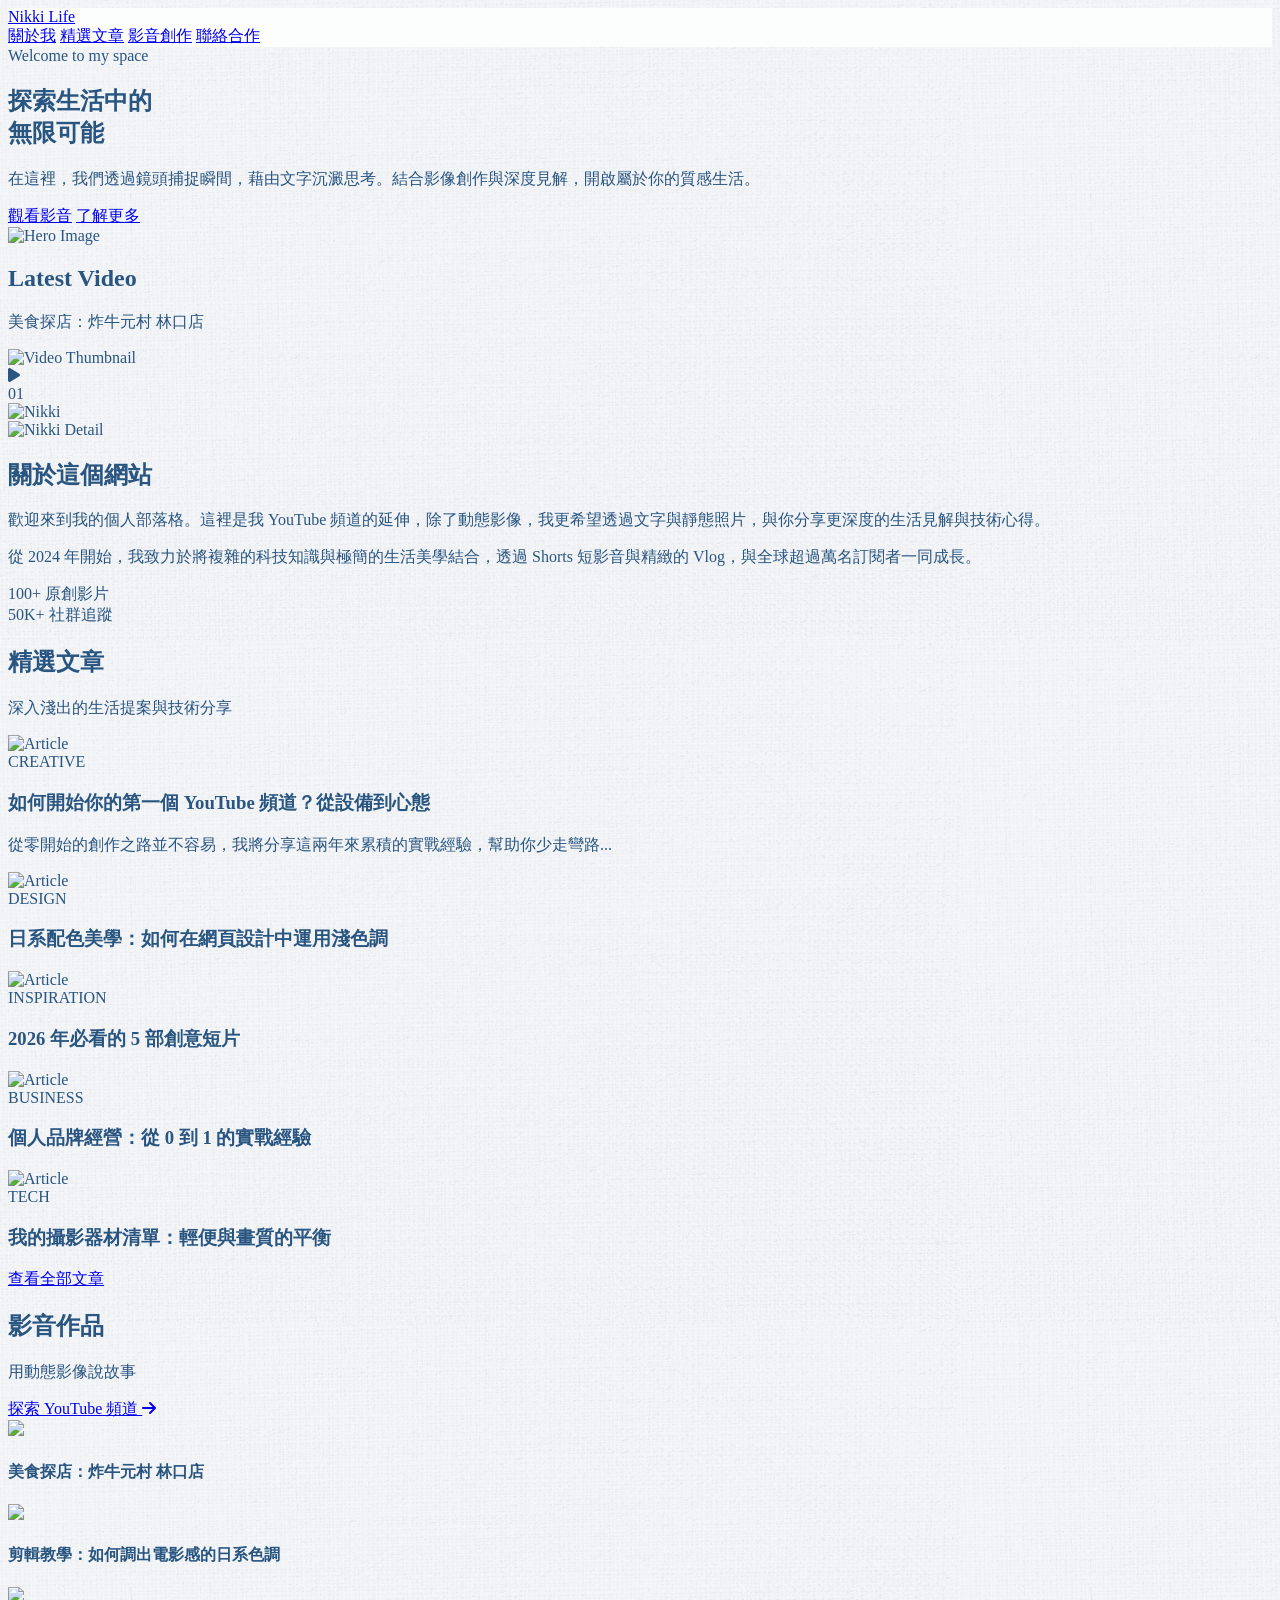
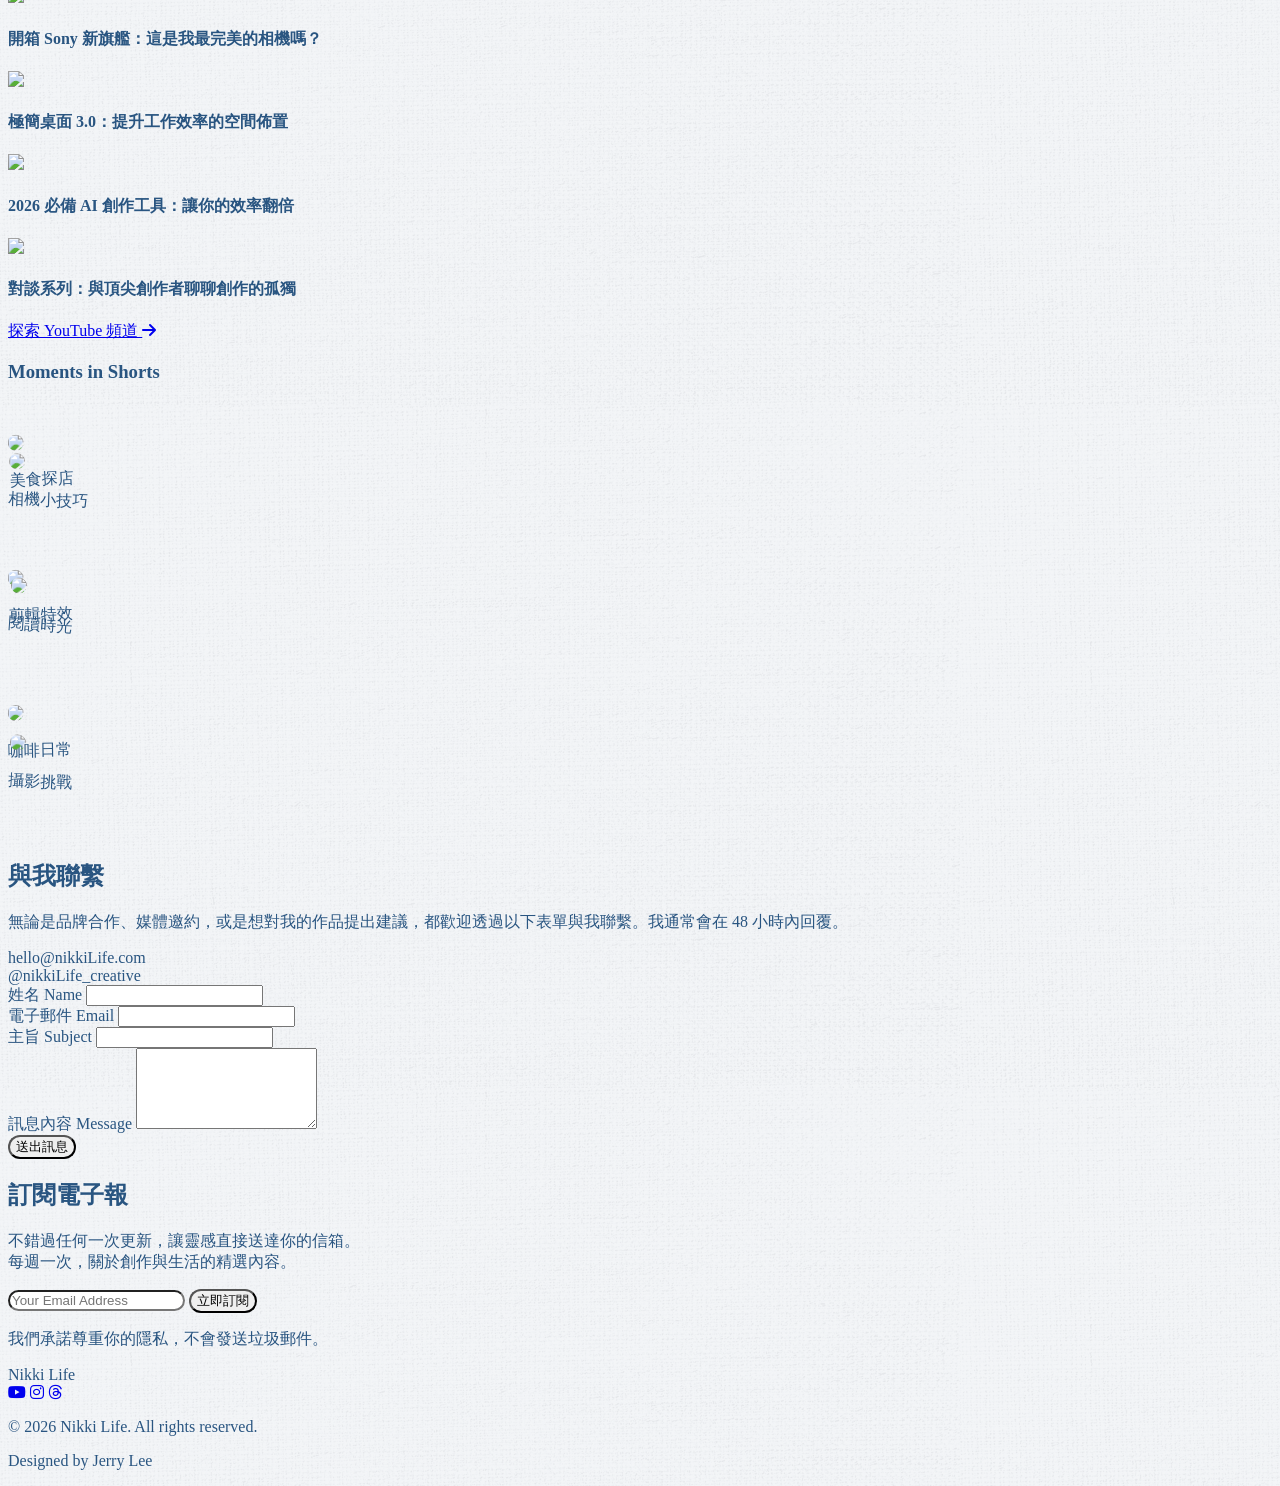
==== index.html @ 1e1356e4 "改顏色" ====
<!DOCTYPE html>
<html lang="zh-Hant" class="scroll-smooth">
<head>
    <meta charset="UTF-8">
    <meta name="viewport" content="width=device-width, initial-scale=1.0">
    <title>Nikki Life | 探索生活中的無限可能</title>
    <script src="https://cdn.tailwindcss.com"></script>
    <link rel="stylesheet" href="https://cdnjs.cloudflare.com/ajax/libs/font-awesome/6.5.1/css/all.min.css">
    <link href="https://fonts.googleapis.com/css2?family=Cormorant+Garamond:wght@400;600;700&family=Great+Vibes&family=Noto+Sans+TC:wght@300;400;500;700&family=Playfair+Display:wght@400;700&display=swap" rel="stylesheet">
    <script>
        tailwind.config = {
            darkMode: 'class',
            theme: {
                extend: {
                    colors: {
                        // 置換為 Blog_style2.html 的配色系統
                        'rose-pink': '#CED9E3',       // 原先的粉紅色替換為 jp-purple
                        'soft-pink': '#E3F2FD',       // 原先的淺粉色替換為 jp-blue
                        'pale-peach': '#F8FAFC',      // 替換為極淺的石板灰白
                        'lavender': '#ECF3FB',        // 替換為帶有一點紫調的極淺灰
                        'misty-blue': '#E3F2FD',      // 替換為 jp-blue
                        'rose-gold': '#7592AF',       // 原先的玫瑰金替換為 jp-accent (主強調色)
                        'deep-rose': '#295581',       // 替換為深一點的 jp-accent 作為按鈕色
                        'rice-white': '#FFFFFF',      // 替換為純白
                        'ultra-light-pink': '#F1F5F9',// 替換為淺石板灰
                        'deep-brown': '#001E3C',      // 原先的深棕色替換為深石板灰 (主要文字色)
                        'mid-brown': '#295581',       // 原先的中棕色替換為中石板灰 (次要文字色)
                    },
                    fontFamily: {
                        'serif': ['"Cormorant Garamond"', 'serif'],
                        'display': ['"Playfair Display"', 'serif'],
                        'sans': ['"Noto Sans TC"', 'sans-serif'],
                        'hand': ['"Great Vibes"', 'cursive'],
                    },
                    borderRadius: {
                        'blob': '60% 40% 70% 30% / 50% 60% 40% 50%',
                    },
                    animation: {
                        'morph': 'morphing 8s ease-in-out infinite',
                        'float': 'floating 6s ease-in-out infinite',
                        'float-slow': 'floating 10s ease-in-out infinite',
                        'float-delayed': 'floating 8s ease-in-out 2s infinite',
                    },
                    keyframes: {
                        morphing: {
                            '0%, 100%': { borderRadius: '60% 40% 70% 30% / 50% 60% 40% 50%' },
                            '50%': { borderRadius: '30% 60% 70% 40% / 50% 60% 30% 60%' },
                        },
                        floating: {
                            '0%, 100%': { transform: 'translateY(0px)' },
                            '50%': { transform: 'translateY(-20px)' },
                        }
                    }
                }
            }
        }
    </script>
    <style>
        body {
            /* background-color: #FFFFFF; */
            color: #295581;
            overflow-x: hidden;
            background-image: url(./public/img/bg.png);
            background-size: 100%;
            background-position: 0 0;
        }
        .reveal {
            opacity: 0;
            transform: translateY(30px);
            transition: all 0.8s ease-out;
        }
        .reveal.active {
            opacity: 1;
            transform: translateY(0);
        }
        .blob-shape {
            animation: morphing 8s ease-in-out infinite;
        }
        .arc-shadow {
            box-shadow: 0 10px 30px -10px rgba(126, 87, 194, 0.1);
            clip-path: ellipse(150% 100% at 50% 0%);
        }
        .section-arc-top {
            position: relative;
            overflow: hidden;
        }
        .section-arc-top::before {
            content: '';
            position: absolute;
            top: -50px;
            left: -10%;
            width: 120%;
            height: 100px;
            background: inherit;
            border-radius: 50%;
            z-index: 1;
        }
        .glass-nav {
            backdrop-filter: blur(10px);
            background-color: rgba(255, 255, 255, 0.8);
        }
        .pill-btn {
            border-radius: 50px;
            transition: all 0.3s cubic-bezier(0.4, 0, 0.2, 1);
        }
        .pill-btn:hover {
            transform: scale(1.05);
            box-shadow: 0 10px 20px -5px rgba(41, 85, 129, 0.3);
        }
        .article-card {
            border-radius: 30px;
            transition: all 0.4s ease;
        }
        .article-card:hover {
            transform: translateY(-10px);
            box-shadow: 0 20px 40px -15px rgba(126, 87, 194, 0.15);
        }
        .shorts-container img {
            border-radius: 20px;
            transition: transform 0.3s ease;
        }
        .shorts-container div:hover img {
            transform: scale(1.05) rotate(0deg) !important;
        }
        .custom-scrollbar::-webkit-scrollbar {
            width: 6px;
        }
        .custom-scrollbar::-webkit-scrollbar-track {
            background: #FFFFFF;
        }
        .custom-scrollbar::-webkit-scrollbar-thumb {
            background: #E3F2FD;
            border-radius: 10px;
        }
    </style>
</head>
<body class="custom-scrollbar">

    <nav class="fixed top-0 w-full z-50 glass-nav border-b border-rose-pink/30">
        <div class="max-w-7xl mx-auto px-6 py-4 flex justify-between items-center">
            <a href="#" class="font-hand text-3xl text-rose-gold font-bold">Nikki Life</a>
            
            <div class="hidden md:flex space-x-2">
                <a href="#about" class="pill-btn px-6 py-2 text-deep-brown hover:bg-rose-pink transition-colors">關於我</a>
                <a href="#articles" class="pill-btn px-6 py-2 text-deep-brown hover:bg-rose-pink transition-colors">精選文章</a>
                <a href="#works" class="pill-btn px-6 py-2 text-deep-brown hover:bg-rose-pink transition-colors">影音創作</a>
                <a href="#contact" class="pill-btn px-6 py-2 bg-deep-rose text-white hover:bg-rose-gold transition-colors">聯絡合作</a>
            </div>
        </div>
        <div class="absolute bottom-0 left-0 w-full h-4 arc-shadow pointer-events-none"></div>
    </nav>

    <section class="relative min-h-screen flex items-center pt-32 lg:pt-20 pb-40 overflow-hidden">
        <div class="absolute right-[-10%] top-[10%] w-[60%] h-[80%] bg-ultra-light-pink rounded-[50%] -z-10 blur-3xl opacity-60"></div>
        <div class="absolute left-[5%] top-[20%] w-32 h-32 bg-lavender rounded-full opacity-40 animate-float"></div>
        <div class="absolute right-[15%] bottom-[15%] w-48 h-48 bg-pale-peach rounded-full opacity-30 animate-float-delayed"></div>
        <div class="absolute left-[40%] top-[10%] w-16 h-16 bg-misty-blue rounded-full opacity-20 animate-float-slow"></div>

        <div class="max-w-7xl mx-auto px-6 grid lg:grid-cols-2 gap-12 items-center">
            <div class="reveal order-2 lg:order-1">
                <span class="font-hand text-3xl text-rose-gold block mb-4">Welcome to my space</span>
                <h1 class="font-serif text-5xl md:text-7xl text-deep-brown leading-tight mb-6">
                    探索生活中的<br><span class="text-deep-rose italic">無限可能</span>
                </h1>
                <p class="text-mid-brown text-lg leading-relaxed mb-10 max-w-lg">
                    在這裡，我們透過鏡頭捕捉瞬間，藉由文字沉澱思考。結合影像創作與深度見解，開啟屬於你的質感生活。
                </p>
                <div class="flex flex-wrap gap-4">
                    <a href="#works" class="pill-btn bg-deep-rose text-white px-10 py-4 font-medium">觀看影音</a>
                    <a href="#about" class="pill-btn border-2 border-deep-rose text-deep-rose px-10 py-4 font-medium hover:bg-deep-rose hover:text-white">了解更多</a>
                </div>
            </div>
            
            <div class="relative reveal order-1 lg:order:2" style="transition-delay: 200ms; z-index: 10;">
                <div class="w-full aspect-square bg-soft-pink blob-shape overflow-hidden">
                    <img src="https://images.unsplash.com/photo-1490481651871-ab68de25d43d?q=80&w=1600&h=1000&fit=crop" alt="Hero Image" class="w-full h-full object-cover">
                </div>
                <div class="absolute bottom-6 -left-6 w-24 h-24 bg-rose-gold/20 rounded-full blur-xl"></div>
            </div>
        </div>
        <div class="absolute bottom-0 left-0 w-full h-24 bg-rose-pink" style="border-radius: 50% 50% 0 0 / 100% 100% 0 0;"></div>
    </section>

    <section class="relative pt-0 lg:pt-24 pb-24 bg-rose-pink overflow-visible">
        
        <div class="max-w-5xl mx-auto px-6 text-center reveal">
            <h2 class="font-hand text-4xl text-rose-gold mb-2">Latest Video</h2>
            <p class="font-serif text-2xl text-deep-brown mb-10">美食探店：炸牛元村 林口店</p>
            
            <div class="relative group cursor-pointer">
                <div class="aspect-video rounded-[24px] overflow-hidden shadow-2xl">
                    <img src="https://i.ytimg.com/vi/-9DpDe6HN3A/maxresdefault.jpg" alt="Video Thumbnail" class="w-full h-full object-cover group-hover:scale-105 transition-transform duration-700">
                    <div class="absolute inset-0 bg-black/10 flex items-center justify-center">
                        <div class="w-20 h-20 bg-white/90 rounded-full flex items-center justify-center text-deep-rose text-2xl shadow-lg group-hover:scale-110 transition-transform">
                            <i class="fa-solid fa-play ml-1"></i>
                        </div>
                    </div>
                </div>
            </div>
        </div>

    </section>

    <section id="about" class="py-32 overflow-hidden">
        <div class="max-w-7xl mx-auto px-6">
            <div class="grid lg:grid-cols-2 gap-20 items-center">
                <div class="relative flex justify-center reveal">
                    <div class="absolute -top-40 left-0 sm:-left-10 font-serif text-[180px] text-rose-pink/40 font-bold -z-10 select-none">01</div>
                    <div class="relative w-full max-w-md">
                        <div class="w-full aspect-[4/5] bg-misty-blue blob-shape animate-morph overflow-hidden z-10 relative">
                            <img src="https://images.unsplash.com/photo-1517841905240-472988babdf9?w=600&h=800&fit=crop" alt="Nikki" class="w-full h-full object-cover">
                        </div>
                        <div class="absolute -bottom-12 -right-12 w-64 aspect-square bg-lavender blob-shape animate-morph overflow-hidden -z-10" style="animation-delay: -2s;">
                            <img src="https://images.unsplash.com/photo-1534528741775-53994a69daeb?w=400&h=400&fit=crop" alt="Nikki Detail" class="w-full h-full object-cover">
                        </div>
                    </div>
                </div>

                <div class="reveal" style="transition-delay: 200ms;">
                    <h2 class="font-serif text-4xl text-deep-brown mb-8 relative inline-block">
                        關於這個網站
                        <div class="absolute -bottom-2 left-0 w-1/2 h-1 bg-rose-gold/30 rounded-full"></div>
                    </h2>
                    <div class="space-y-6 text-mid-brown leading-relaxed text-lg">
                        <p>歡迎來到我的個人部落格。這裡是我 YouTube 頻道的延伸，除了動態影像，我更希望透過文字與靜態照片，與你分享更深度的生活見解與技術心得。</p>
                        <p>從 2024 年開始，我致力於將複雜的科技知識與極簡的生活美學結合，透過 Shorts 短影音與精緻的 Vlog，與全球超過萬名訂閱者一同成長。</p>
                    </div>

                    <div class="mt-12 flex gap-8">
                        <div class="p-8 border-2 border-rose-gold/20 rounded-[40px_10px_40px_10px] text-center bg-white/50">
                            <span class="block text-3xl font-serif text-deep-rose font-bold">100+</span>
                            <span class="text-sm text-mid-brown">原創影片</span>
                        </div>
                        <div class="p-8 border-2 border-rose-gold/20 rounded-[10px_40px_10px_40px] text-center bg-white/50">
                            <span class="block text-3xl font-serif text-deep-rose font-bold">50K+</span>
                            <span class="text-sm text-mid-brown">社群追蹤</span>
                        </div>
                    </div>
                </div>
            </div>
        </div>
    </section>

    <section id="articles" class="py-24 bg-ultra-light-pink">
        <div class="max-w-7xl mx-auto px-6">
            <div class="text-center mb-12 lg:mb-20 reveal">
                <h2 class="font-serif text-4xl text-deep-brown mb-4">精選文章</h2>
                <p class="text-mid-brown">深入淺出的生活提案與技術分享</p>
            </div>

            <div class="grid grid-cols-1 md:grid-cols-2 lg:grid-cols-3 gap-8">
                <div class="article-card p-6 reveal lg:col-span-2">
                    <div class="w-full h-64 bg-rose-pink blob-shape overflow-hidden mb-6">
                        <img src="https://images.unsplash.com/photo-1496449903678-68ddcb189a24?w=600&h=400&fit=crop" alt="Article" class="w-full h-full object-cover">
                    </div>
                    <span class="text-rose-gold font-bold text-sm tracking-widest">CREATIVE</span>
                    <h3 class="font-serif text-2xl text-deep-brown mt-2 mb-4">如何開始你的第一個 YouTube 頻道？從設備到心態</h3>
                    <p class="text-mid-brown line-clamp-2">從零開始的創作之路並不容易，我將分享這兩年來累積的實戰經驗，幫助你少走彎路...</p>
                </div>

                <div class="article-card p-6 reveal">
                    <div class="w-full h-48 bg-lavender blob-shape overflow-hidden mb-6">
                        <img src="https://images.unsplash.com/photo-1581291518857-4e27b48ff24e?w=600&h=400&fit=crop" alt="Article" class="w-full h-full object-cover">
                    </div>
                    <span class="text-rose-gold font-bold text-sm tracking-widest">DESIGN</span>
                    <h3 class="font-serif text-xl text-deep-brown mt-2 mb-4">日系配色美學：如何在網頁設計中運用淺色調</h3>
                </div>

                <div class="article-card p-6 reveal">
                    <div class="w-full h-48 bg-misty-blue blob-shape overflow-hidden mb-6">
                        <img src="https://images.unsplash.com/photo-1485846234645-a62644f84728?w=600&h=400&fit=crop" alt="Article" class="w-full h-full object-cover">
                    </div>
                    <span class="text-rose-gold font-bold text-sm tracking-widest">INSPIRATION</span>
                    <h3 class="font-serif text-xl text-deep-brown mt-2 mb-4">2026 年必看的 5 部創意短片</h3>
                </div>

                <div class="article-card p-6 reveal">
                    <div class="w-full h-48 bg-pale-peach blob-shape overflow-hidden mb-6">
                        <img src="https://images.unsplash.com/photo-1552664730-d307ca884978?w=600&h=400&fit=crop" alt="Article" class="w-full h-full object-cover">
                    </div>
                    <span class="text-rose-gold font-bold text-sm tracking-widest">BUSINESS</span>
                    <h3 class="font-serif text-xl text-deep-brown mt-2 mb-4">個人品牌經營：從 0 到 1 的實戰經驗</h3>
                </div>

                <div class="article-card p-6 reveal">
                    <div class="w-full h-48 bg-soft-pink blob-shape overflow-hidden mb-6">
                        <img src="https://images.unsplash.com/photo-1516035069371-29a1b244cc32?w=600&h=400&fit=crop" alt="Article" class="w-full h-full object-cover">
                    </div>
                    <span class="text-rose-gold font-bold text-sm tracking-widest">TECH</span>
                    <h3 class="font-serif text-xl text-deep-brown mt-2 mb-4">我的攝影器材清單：輕便與畫質的平衡</h3>
                </div>
            </div>

            <div class="mt-16 text-center reveal">
                <a href="#" class="pill-btn inline-block bg-deep-rose text-white px-12 py-4">查看全部文章</a>
            </div>
        </div>
    </section>

    <section id="works" class="py-32 bg-lavender section-arc-top">
        <div class="max-w-7xl mx-auto px-6 relative z-10">
            <div class="flex flex-col md:flex-row justify-between items-end mb-16 reveal items-center">
                <div>
                    <h2 class="font-serif text-4xl text-deep-brown mb-2">影音作品</h2>
                    <p class="text-mid-brown">用動態影像說故事</p>
                </div>
                <a href="#" class="text-deep-rose font-bold hover:underline mt-4 md:mt-0 hidden md:block">探索 YouTube 頻道 <i class="fa-solid fa-arrow-right ml-2"></i></a>
            </div>

            <div class="grid grid-cols-1 md:grid-cols-2 lg:grid-cols-3 gap-8 mb-8 lg:mb-24">
                <div class="reveal">
                    <div class="rounded-3xl overflow-hidden shadow-lg mb-4 aspect-video">
                        <img src="https://i.ytimg.com/vi/-9DpDe6HN3A/maxresdefault.jpg" class="w-full h-full object-cover hover:scale-110 transition-transform duration-500">
                    </div>
                    <h4 class="font-serif text-lg text-deep-brown px-2">美食探店：炸牛元村 林口店</h4>
                </div>
                <div class="reveal" style="transition-delay: 100ms;">
                    <div class="rounded-3xl overflow-hidden shadow-lg mb-4 aspect-video">
                        <img src="https://images.unsplash.com/photo-1587620962725-abab7fe55159?w=600&h=340&fit=crop" class="w-full h-full object-cover hover:scale-110 transition-transform duration-500">
                    </div>
                    <h4 class="font-serif text-lg text-deep-brown px-2">剪輯教學：如何調出電影感的日系色調</h4>
                </div>
                <div class="reveal" style="transition-delay: 200ms;">
                    <div class="rounded-3xl overflow-hidden shadow-lg mb-4 aspect-video">
                        <img src="https://images.unsplash.com/photo-1555939594-58d7cb561ad1?w=600&h=340&fit=crop" class="w-full h-full object-cover hover:scale-110 transition-transform duration-500">
                    </div>
                    <h4 class="font-serif text-lg text-deep-brown px-2">開箱 Sony 新旗艦：這是我最完美的相機嗎？</h4>
                </div>
                <div class="reveal">
                    <div class="rounded-3xl overflow-hidden shadow-lg mb-4 aspect-video">
                        <img src="https://images.unsplash.com/photo-1593640408182-31c70c8268f5?w=600&h=340&fit=crop" class="w-full h-full object-cover hover:scale-110 transition-transform duration-500">
                    </div>
                    <h4 class="font-serif text-lg text-deep-brown px-2">極簡桌面 3.0：提升工作效率的空間佈置</h4>
                </div>
                <div class="reveal" style="transition-delay: 100ms;">
                    <div class="rounded-3xl overflow-hidden shadow-lg mb-4 aspect-video">
                        <img src="https://images.unsplash.com/photo-1620712943543-bcc4688e7485?w=600&h=340&fit=crop" class="w-full h-full object-cover hover:scale-110 transition-transform duration-500">
                    </div>
                    <h4 class="font-serif text-lg text-deep-brown px-2">2026 必備 AI 創作工具：讓你的效率翻倍</h4>
                </div>
                <div class="reveal" style="transition-delay: 200ms;">
                    <div class="rounded-3xl overflow-hidden shadow-lg mb-4 aspect-video">
                        <img src="https://images.unsplash.com/photo-1515187029135-18ee286d815b?w=600&h=340&fit=crop" class="w-full h-full object-cover hover:scale-110 transition-transform duration-500">
                    </div>
                    <h4 class="font-serif text-lg text-deep-brown px-2">對談系列：與頂尖創作者聊聊創作的孤獨</h4>
                </div>
            </div>
                <a href="#" class="text-deep-rose font-bold hover:underline mt-4 md:mt-0 mb-16 md:mb-0 flex justify-center md:hidden">探索 YouTube 頻道 <i class="fa-solid fa-arrow-right ml-2"></i></a>

            <div class="text-center mb-12 reveal">
                <h3 class="font-hand text-3xl text-rose-gold">Moments in Shorts</h3>
            </div>
            <div class="flex flex-wrap justify-center gap-x-6 gap-y-12 md:gap-y-6 shorts-container">
                <div class="w-32 md:w-44 reveal" style="transform: rotate(-3deg);">
                    <img src="https://i.ytimg.com/vi/-9DpDe6HN3A/maxresdefault.jpg" class="w-full h-full object-cover aspect-[9/16] shadow-xl">
                    <p class="text-center mt-3 text-sm font-medium">美食探店</p>
                </div>
                <div class="w-32 md:w-44 reveal" style="transform: rotate(2deg); transition-delay: 100ms;">
                    <img src="https://images.unsplash.com/photo-1511690656952-34342bb7c2f2?w=400&h=711&fit=crop" class="w-full h-full object-cover aspect-[9/16] shadow-xl">
                    <p class="text-center mt-3 text-sm font-medium">相機小技巧</p>
                </div>
                <div class="w-32 md:w-44 reveal" style="transform: rotate(-2deg); transition-delay: 200ms;">
                    <img src="https://images.unsplash.com/photo-1574717024653-61fd2cf4d44d?w=400&h=711&fit=crop" class="w-full h-full object-cover aspect-[9/16] shadow-xl">
                    <p class="text-center mt-3 text-sm font-medium">剪輯特效</p>
                </div>
                <div class="w-32 md:w-44 reveal" style="transform: rotate(4deg); transition-delay: 300ms;">
                    <img src="https://images.unsplash.com/photo-1512820790803-83ca734da794?w=400&h=711&fit=crop" class="w-full h-full object-cover aspect-[9/16] shadow-xl">
                    <p class="text-center mt-3 text-sm font-medium">閱讀時光</p>
                </div>
                <div class="w-32 md:w-44 reveal" style="transform: rotate(-1deg); transition-delay: 400ms;">
                    <img src="https://images.unsplash.com/photo-1497935586351-b67a49e012bf?w=400&h=711&fit=crop" class="w-full h-full object-cover aspect-[9/16] shadow-xl">
                    <p class="text-center mt-3 text-sm font-medium">咖啡日常</p>
                </div>
                <div class="w-32 md:w-44 reveal" style="transform: rotate(3deg); transition-delay: 500ms;">
                    <img src="https://images.unsplash.com/photo-1504674900247-0877df9cc836?w=400&h=711&fit=crop" class="w-full h-full object-cover aspect-[9/16] shadow-xl">
                    <p class="text-center mt-3 text-sm font-medium">攝影挑戰</p>
                </div>
            </div>
        </div>
    </section>

    <section id="contact" class="py-32 relative">
        <div class="max-w-4xl mx-auto px-6">
            <div class="text-center mb-16 reveal">
                <h2 class="font-serif text-4xl text-deep-brown mb-6">與我聯繫</h2>
                <p class="text-mid-brown max-w-2xl mx-auto leading-relaxed">
                    無論是品牌合作、媒體邀約，或是想對我的作品提出建議，都歡迎透過以下表單與我聯繫。我通常會在 48 小時內回覆。
                </p>
                
                <div class="mt-8 flex flex-wrap justify-center gap-4">
                    <div class="pill-btn bg-rose-pink px-8 py-3 text-deep-rose font-medium border border-soft-pink">
                        hello@nikkiLife.com
                    </div>
                    <div class="pill-btn bg-lavender px-8 py-3 text-deep-rose font-medium border border-rose-pink">
                        @nikkiLife_creative
                    </div>
                </div>
            </div>

            <div class="reveal bg-white px-6 sm:px-10 py-8 sm:py-10 rounded-[40px] shadow-sm border border-rose-pink/50">
                <form class="space-y-6">
                    <div class="grid md:grid-cols-2 gap-6">
                        <div>
                            <label class="block text-sm font-bold text-mid-brown mb-2 ml-4">姓名 Name</label>
                            <input type="text" class="w-full px-6 py-4 rounded-full border border-rose-pink bg-ultra-light-pink focus:outline-none focus:ring-2 focus:ring-rose-gold/30 transition-all">
                        </div>
                        <div>
                            <label class="block text-sm font-bold text-mid-brown mb-2 ml-4">電子郵件 Email</label>
                            <input type="email" class="w-full px-6 py-4 rounded-full border border-rose-pink bg-ultra-light-pink focus:outline-none focus:ring-2 focus:ring-rose-gold/30 transition-all">
                        </div>
                    </div>
                    <div>
                        <label class="block text-sm font-bold text-mid-brown mb-2 ml-4">主旨 Subject</label>
                        <input type="text" class="w-full px-6 py-4 rounded-full border border-rose-pink bg-ultra-light-pink focus:outline-none focus:ring-2 focus:ring-rose-gold/30 transition-all">
                    </div>
                    <div>
                        <label class="block text-sm font-bold text-mid-brown mb-2 ml-4">訊息內容 Message</label>
                        <textarea rows="5" class="w-full px-6 py-4 rounded-[30px] border border-rose-pink bg-ultra-light-pink focus:outline-none focus:ring-2 focus:ring-rose-gold/30 transition-all"></textarea>
                    </div>
                    <div class="text-center">
                        <button type="submit" class="pill-btn bg-deep-rose text-white px-16 py-4 font-bold text-lg">送出訊息</button>
                    </div>
                </form>
            </div>
        </div>
    </section>

    <section class="py-24 bg-rose-pink relative overflow-hidden">
        <div class="absolute left-1/2 top-1/2 -translate-x-1/2 -translate-y-1/2 w-[800px] h-[400px] bg-white/30 rounded-[50%] blur-3xl -z-0"></div>
        
        <div class="max-w-4xl mx-auto px-6 text-center relative z-10 reveal">
            <h2 class="font-serif text-3xl text-deep-brown mb-4">訂閱電子報</h2>
            <p class="text-mid-brown mb-10 leading-relaxed">
                不錯過任何一次更新，讓靈感直接送達你的信箱。<br>每週一次，關於創作與生活的精選內容。
            </p>
            
            <div class="flex flex-col md:flex-row gap-4 max-w-lg mx-auto">
                <input type="email" placeholder="Your Email Address" class="flex-1 px-8 py-4 pill-btn bg-white border-none focus:ring-2 focus:ring-rose-gold/30 outline-none">
                <button class="pill-btn bg-deep-rose text-white px-10 py-4 font-bold whitespace-nowrap">立即訂閱</button>
            </div>
            <p class="mt-6 text-xs text-mid-brown/60">我們承諾尊重你的隱私，不會發送垃圾郵件。</p>
        </div>
    </section>

    <footer class="pt-24 pb-12 relative overflow-hidden">
        <div class="absolute right-[-5%] bottom-[-10%] w-64 h-64 bg-lavender/30 rounded-full blur-3xl"></div>
        <div class="absolute left-[-5%] top-[20%] w-48 h-48 bg-soft-pink/20 rounded-full blur-2xl"></div>

        <div class="max-w-7xl mx-auto px-6 text-center reveal">
            <div class="font-hand text-4xl text-rose-gold mb-8">Nikki Life</div>
            
            <div class="flex justify-center space-x-8 mb-12">
                <a href="#" class="w-12 h-12 rounded-full bg-white shadow-sm flex items-center justify-center text-rose-gold hover:bg-rose-gold hover:text-white transition-all"><i class="fa-brands fa-youtube text-xl"></i></a>
                <a href="#" class="w-12 h-12 rounded-full bg-white shadow-sm flex items-center justify-center text-rose-gold hover:bg-rose-gold hover:text-white transition-all"><i class="fa-brands fa-instagram text-xl"></i></a>
                <a href="#" class="w-12 h-12 rounded-full bg-white shadow-sm flex items-center justify-center text-rose-gold hover:bg-rose-gold hover:text-white transition-all"><i class="fa-brands fa-threads text-xl"></i></a>
            </div>

            <div class="border-t border-rose-pink pt-8">
                <p class="text-mid-brown text-sm">© 2026 Nikki Life. All rights reserved.</p>
                <p class="text-mid-brown/50 text-xs mt-2 uppercase tracking-widest">Designed by Jerry Lee</p>
            </div>
        </div>
    </footer>

    <script>
        // Scroll Reveal Animation
        const observerOptions = {
            threshold: 0.1
        };

        const observer = new IntersectionObserver((entries) => {
            entries.forEach(entry => {
                if (entry.isIntersecting) {
                    entry.target.classList.add('active');
                }
            });
        }, observerOptions);

        document.querySelectorAll('.reveal').forEach(el => observer.observe(el));

        // Smooth Scroll for Nav Links
        document.querySelectorAll('a[href^="#"]').forEach(anchor => {
            anchor.addEventListener('click', function (e) {
                e.preventDefault();
                document.querySelector(this.getAttribute('href')).scrollIntoView({
                    behavior: 'smooth'
                });
            });
        });
    </script>
</body>
</html>
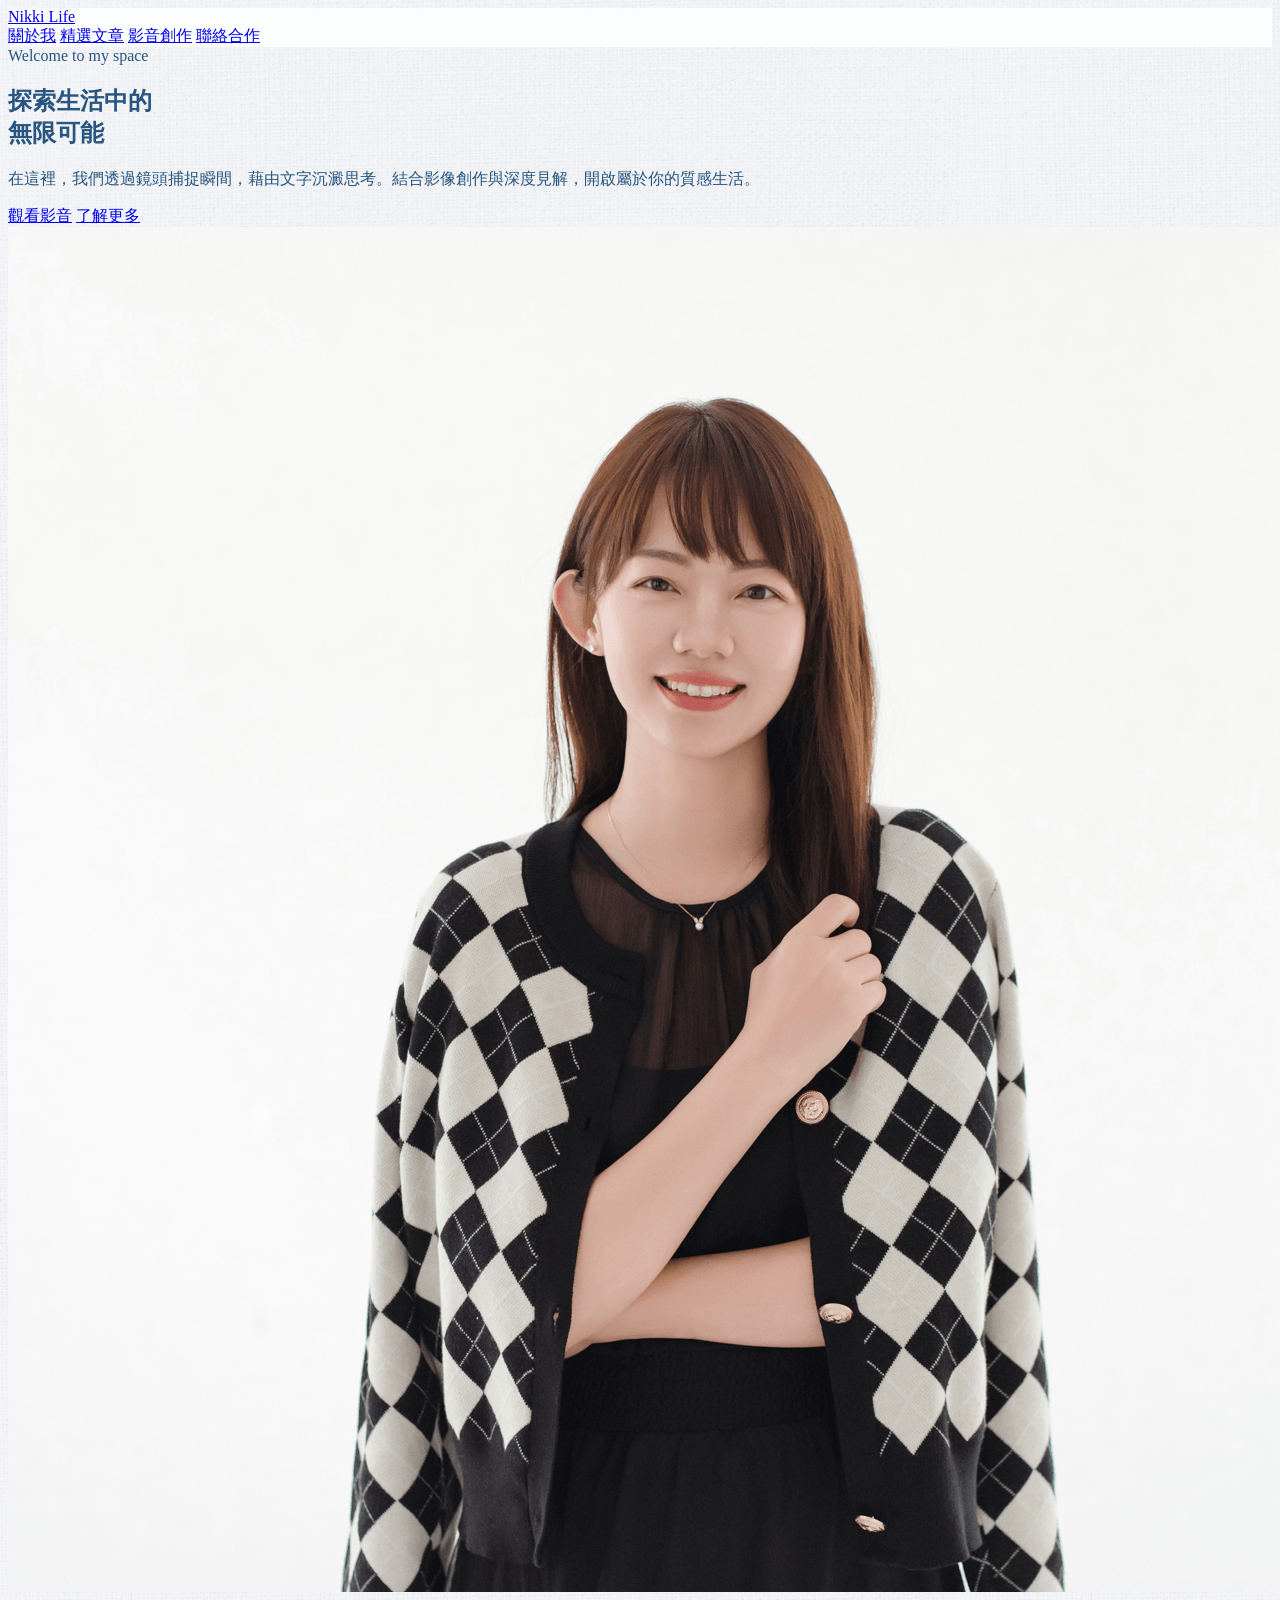
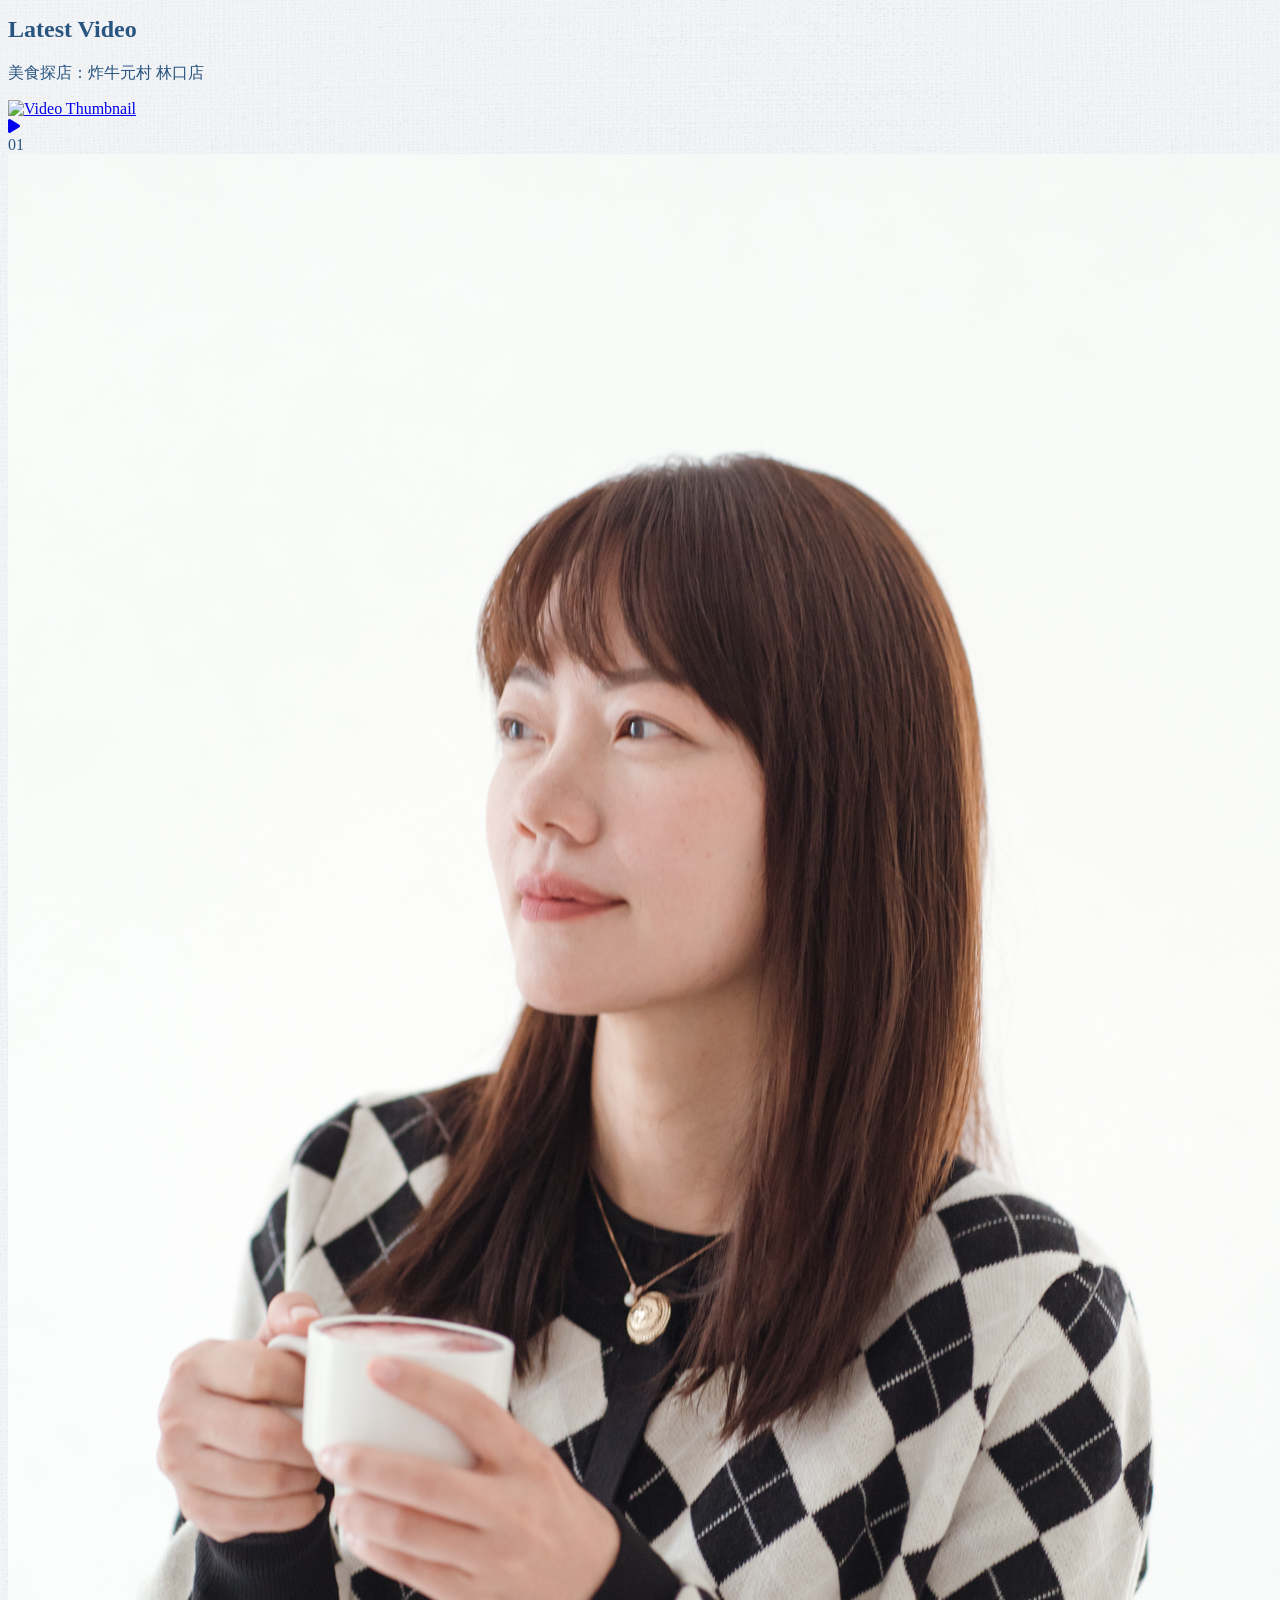
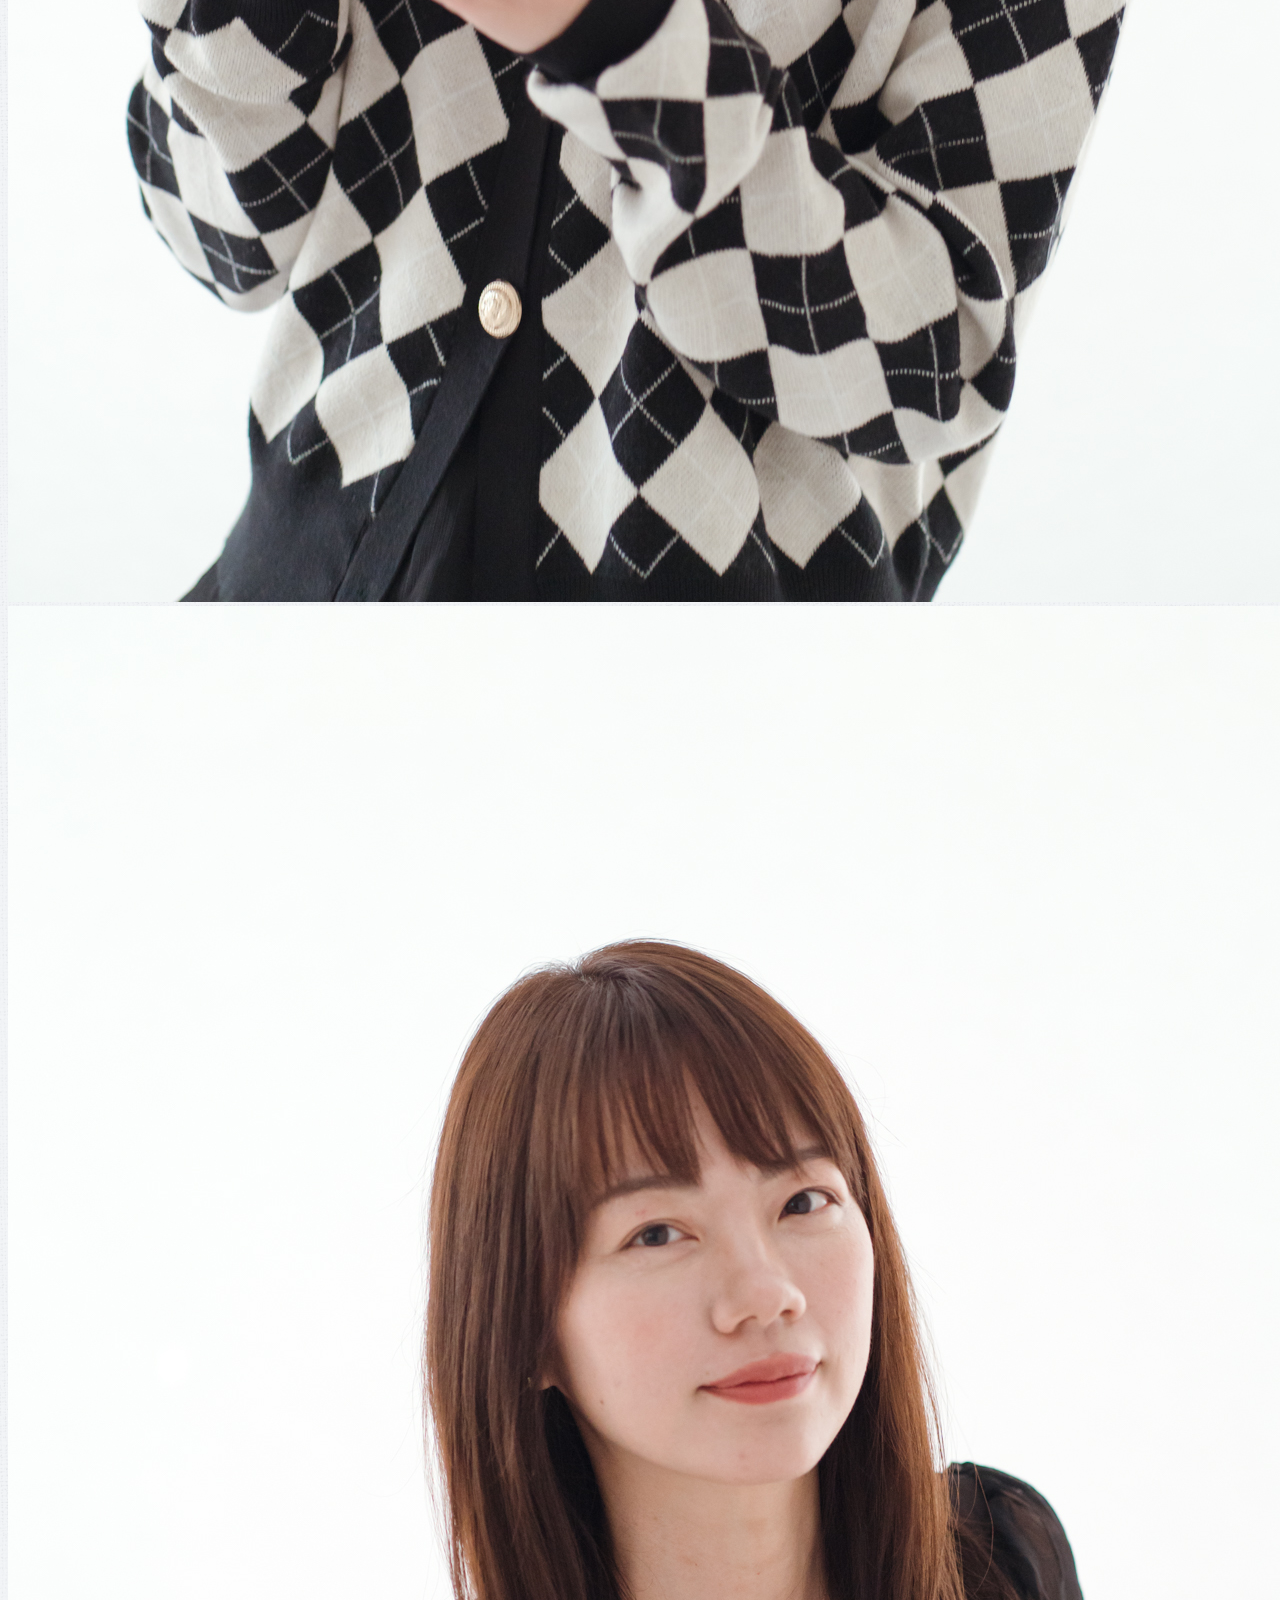
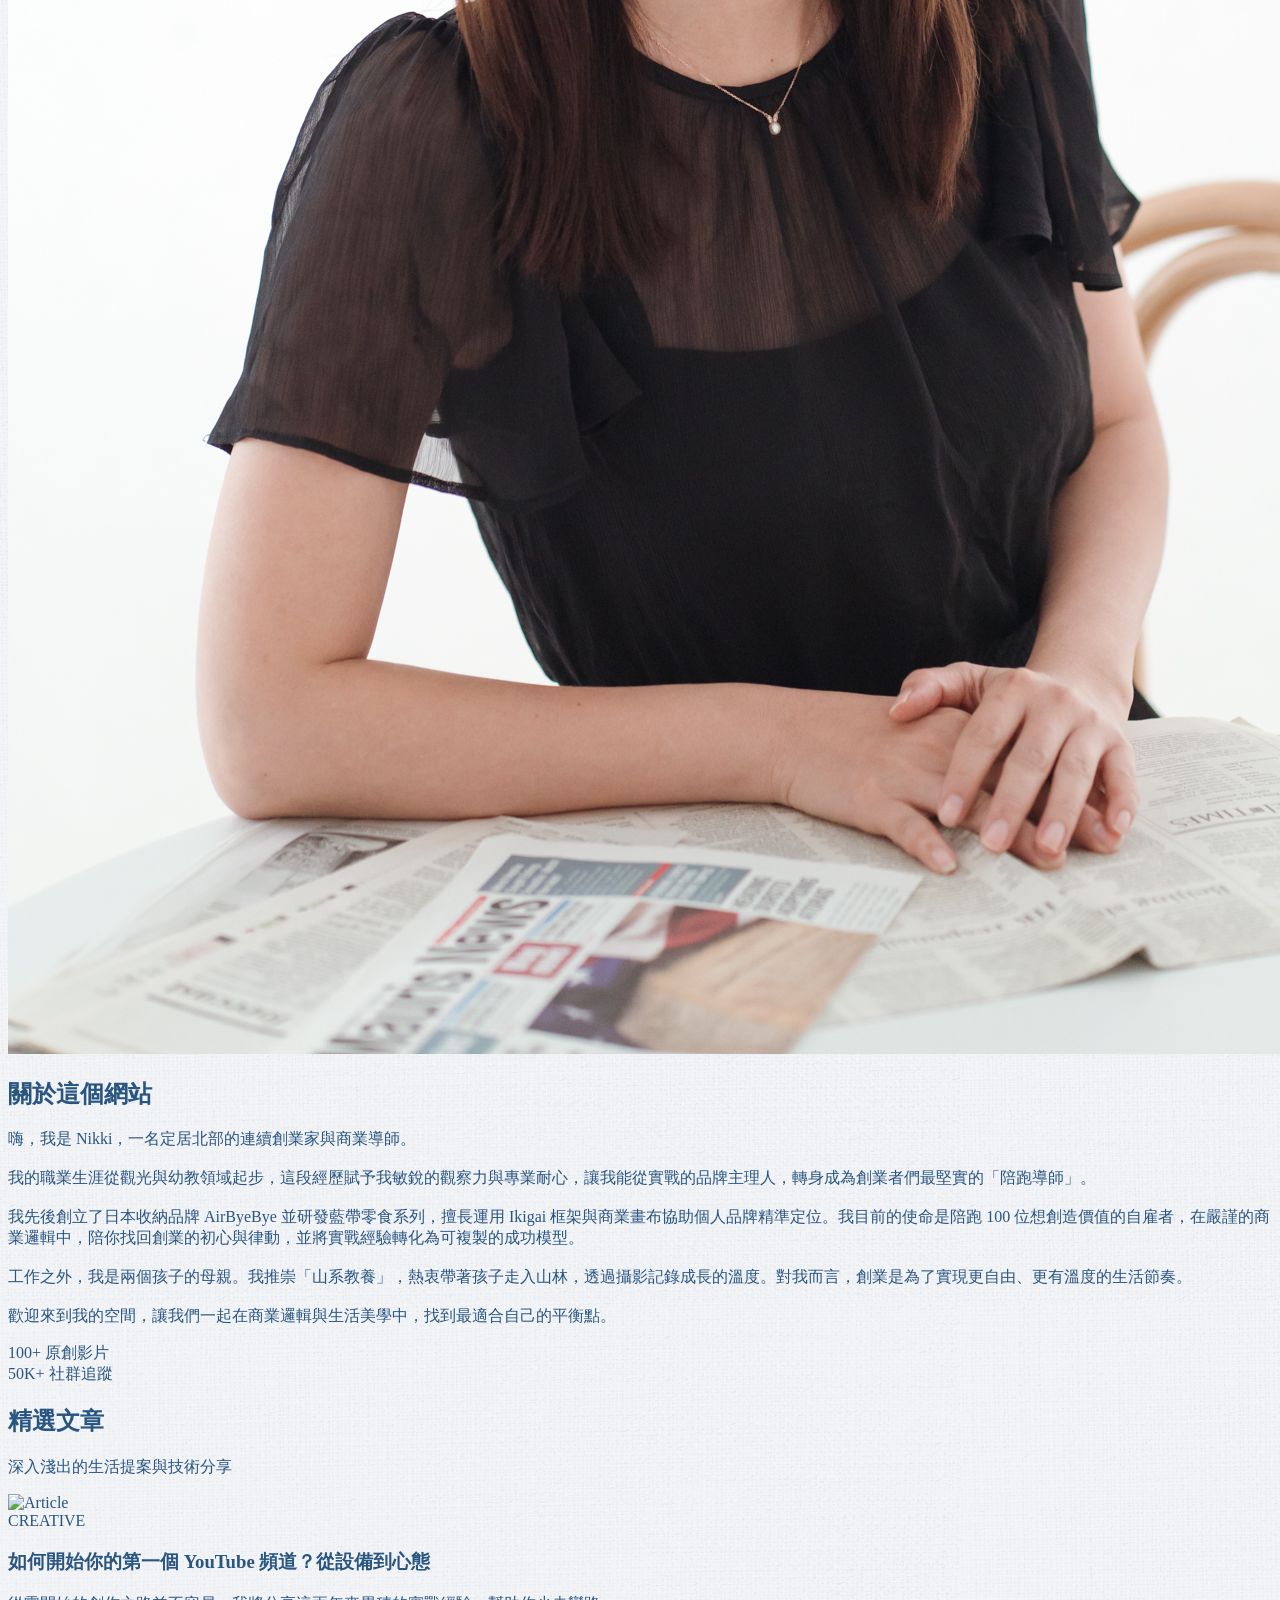
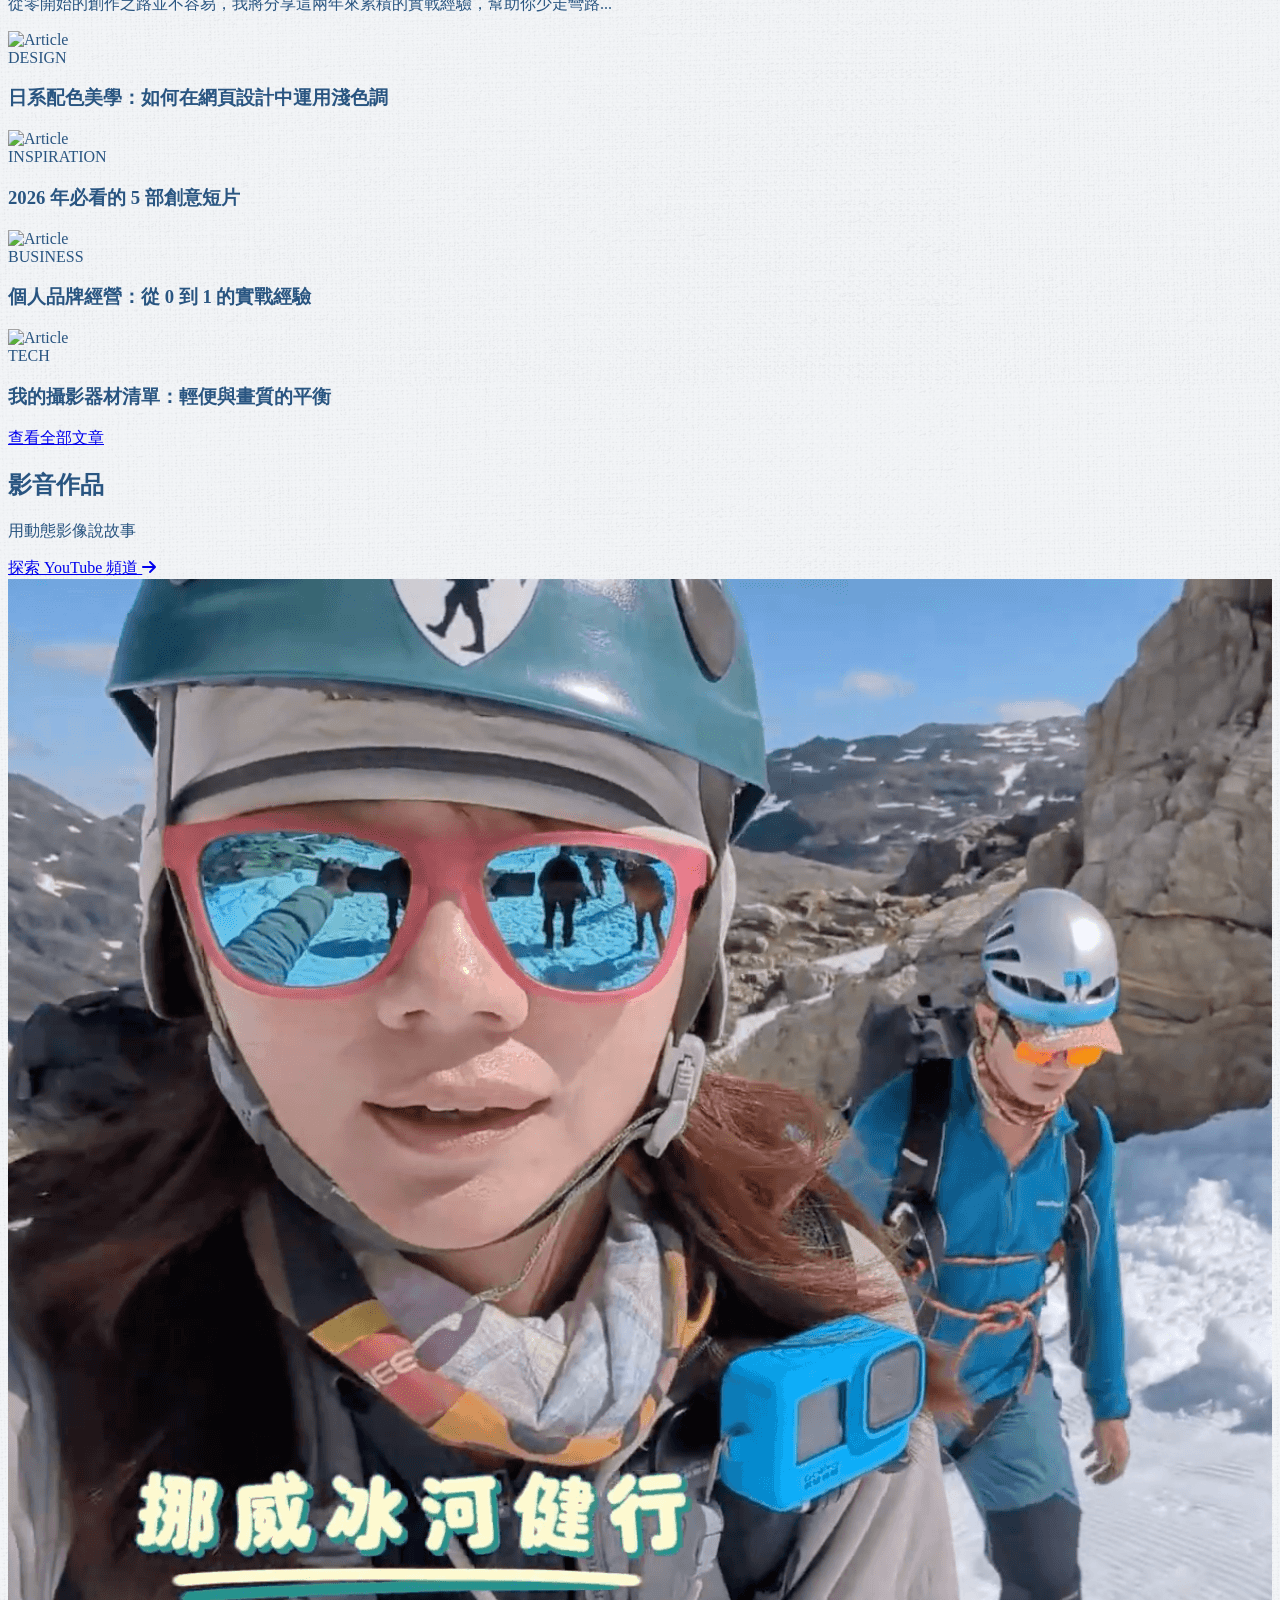
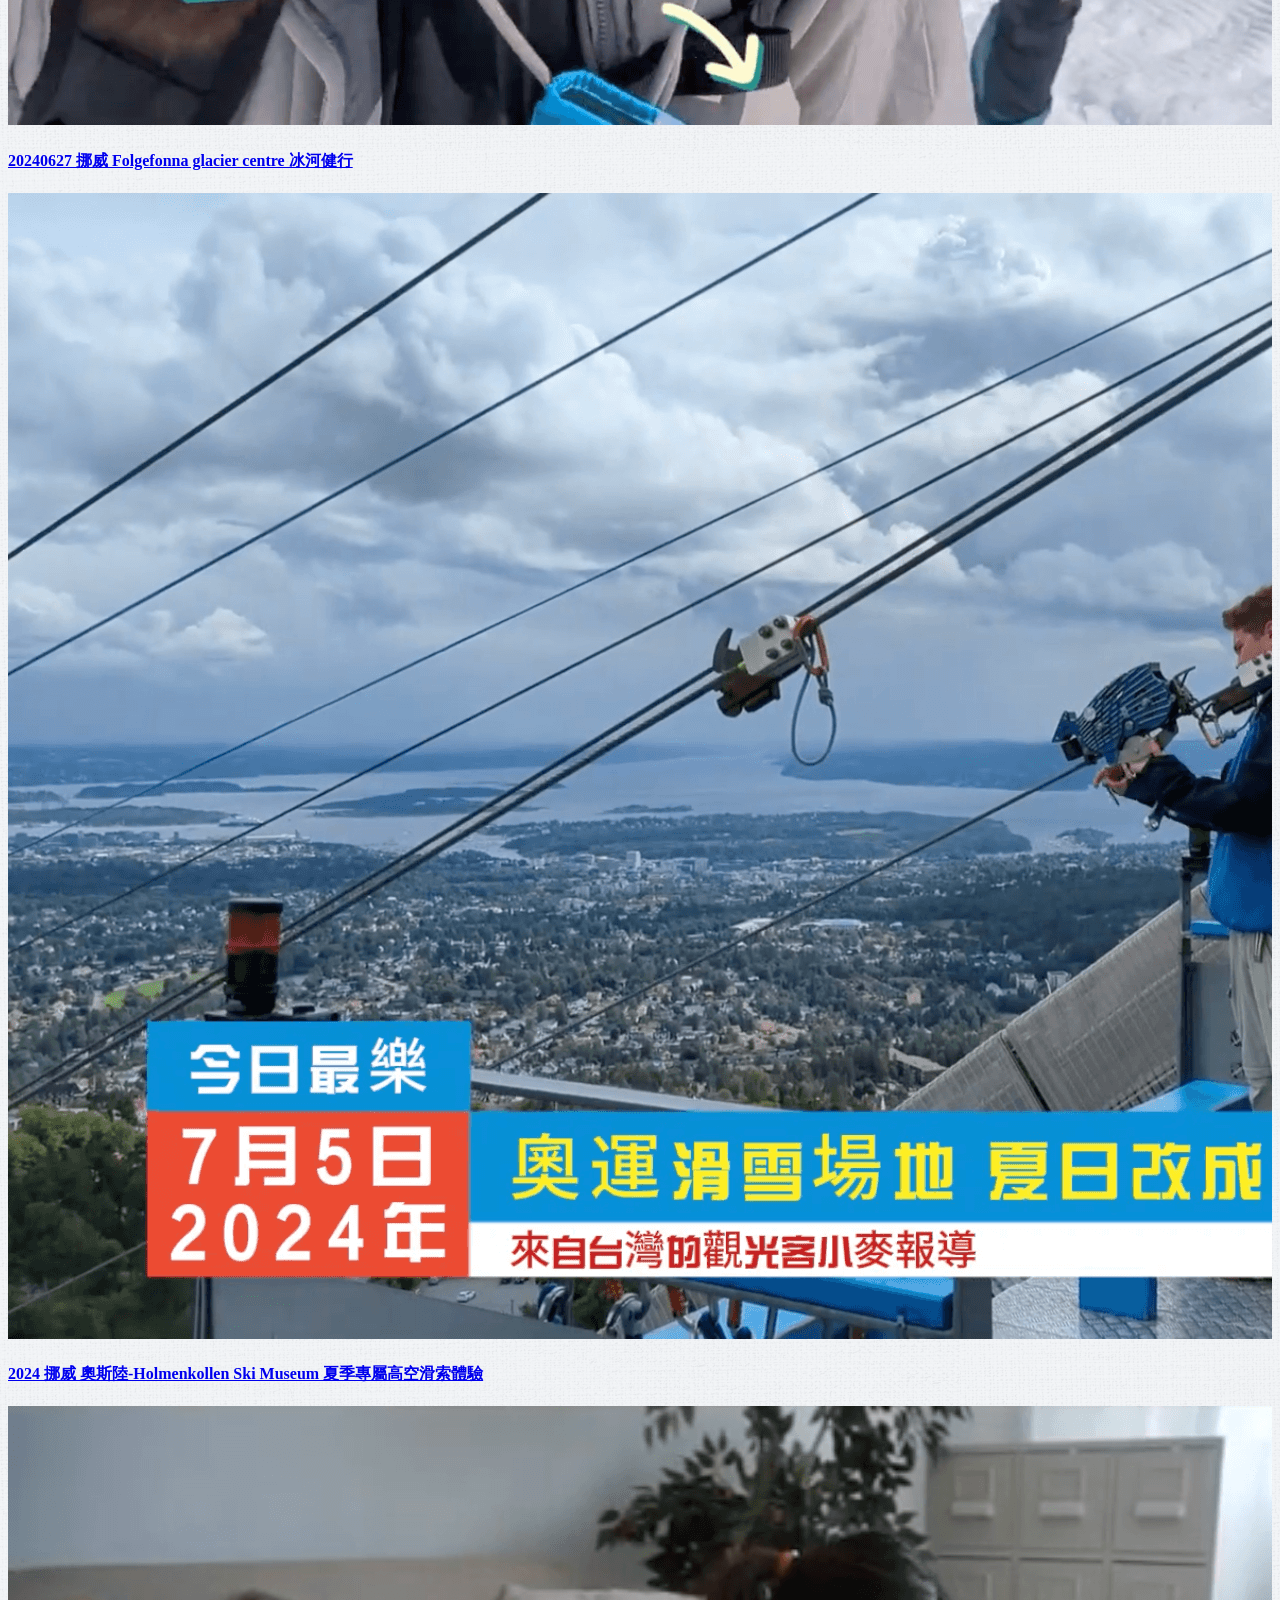
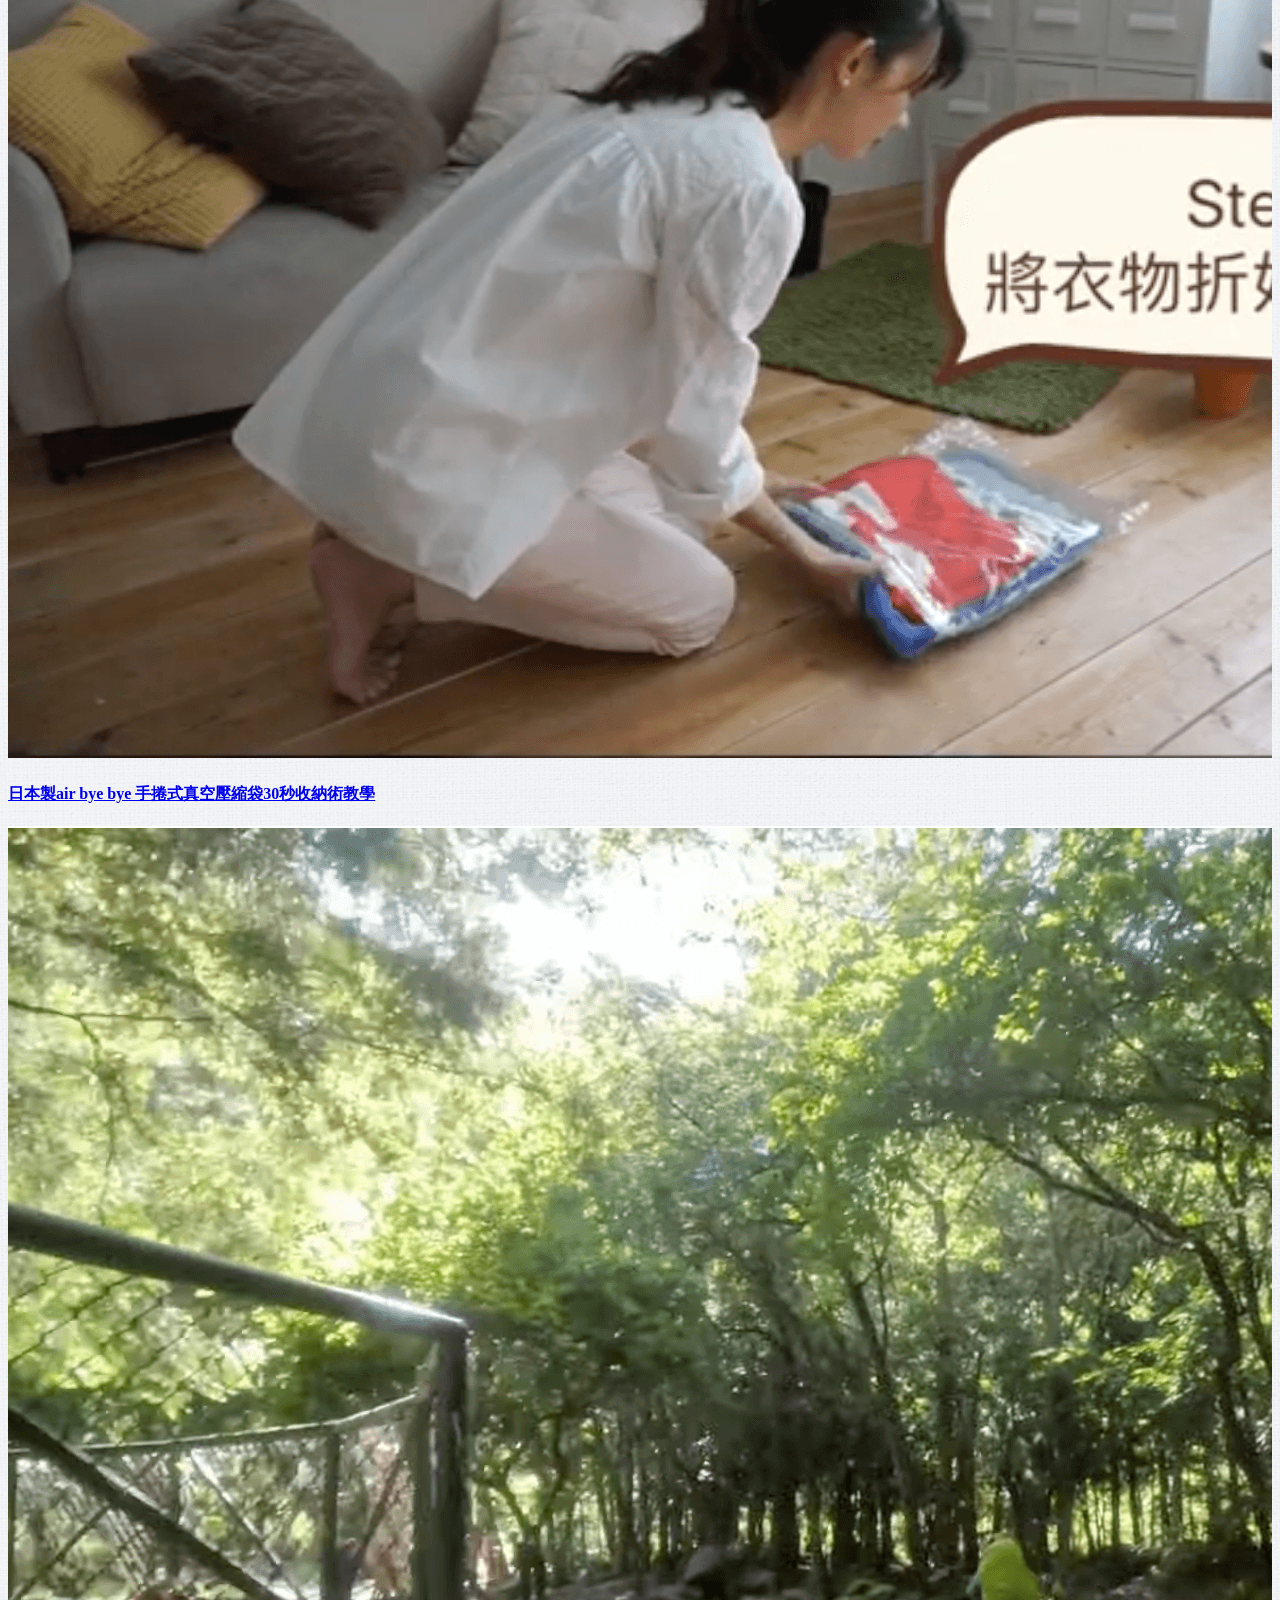
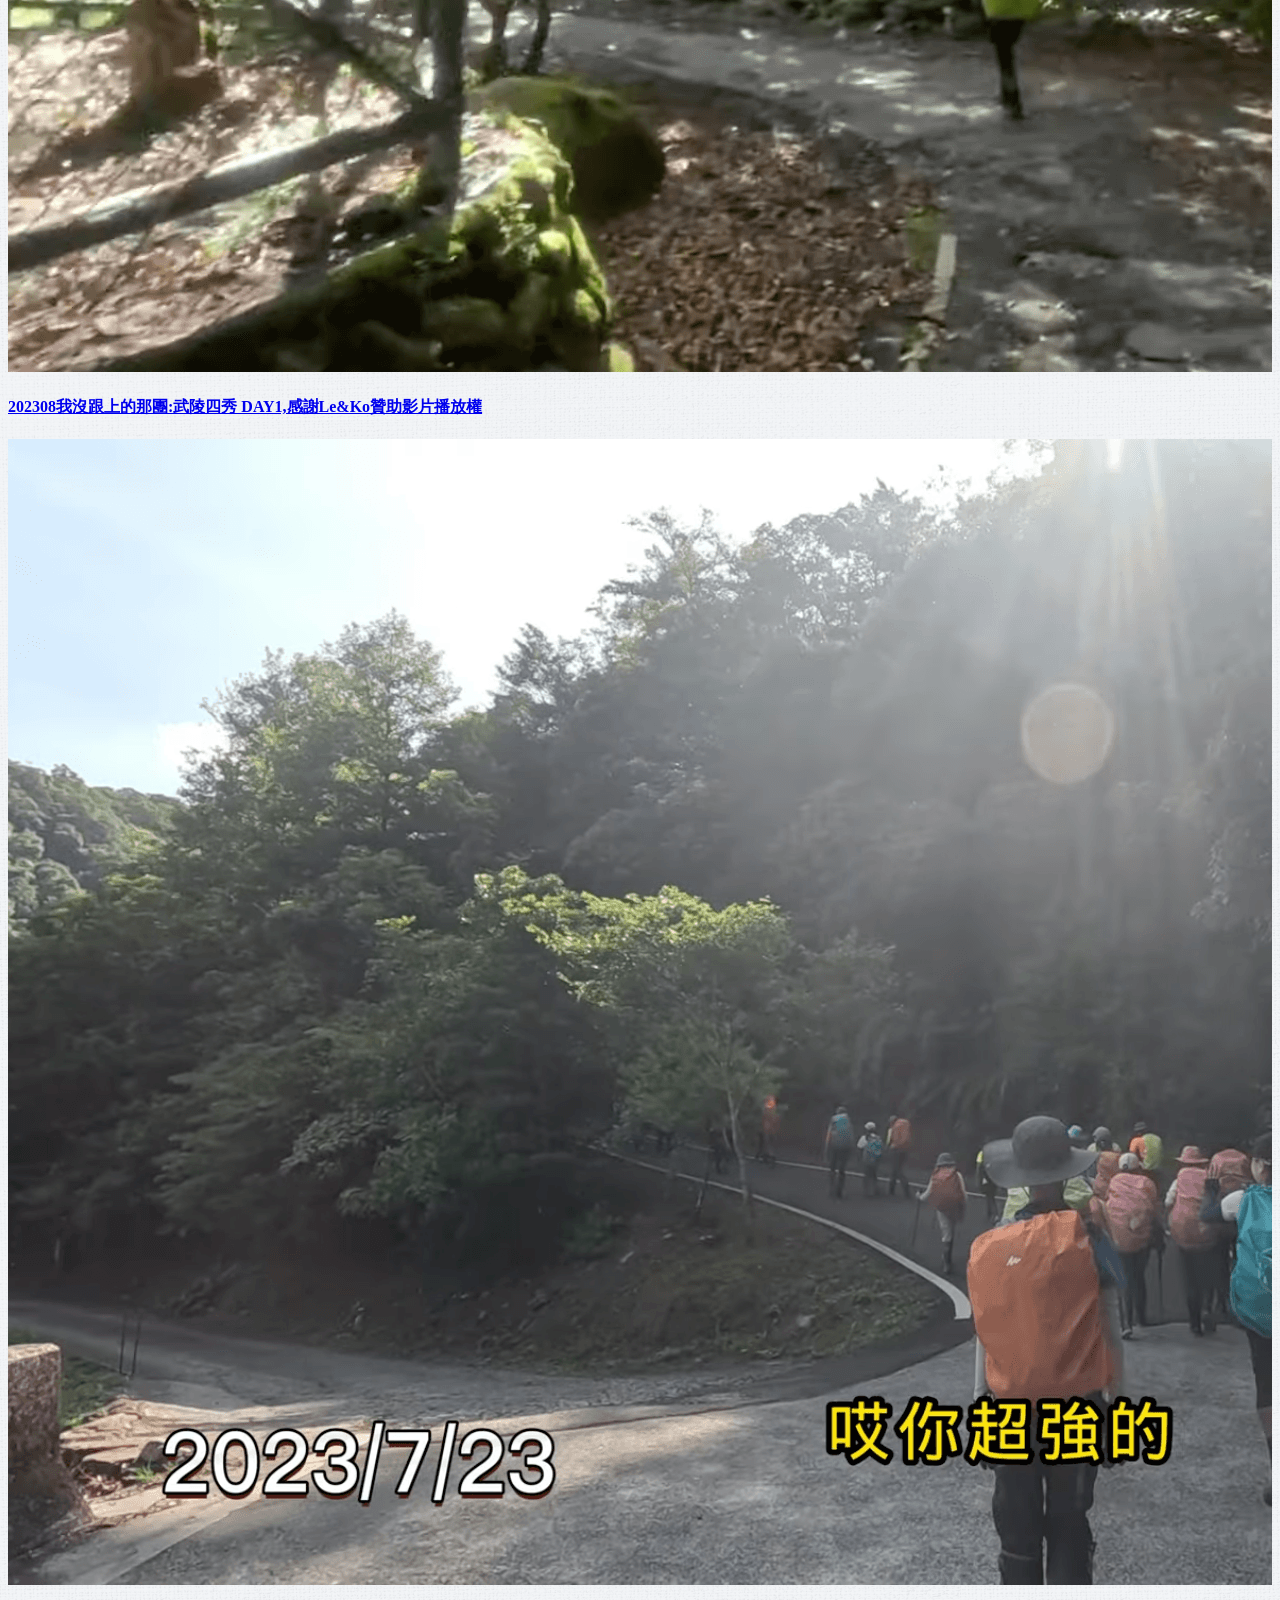
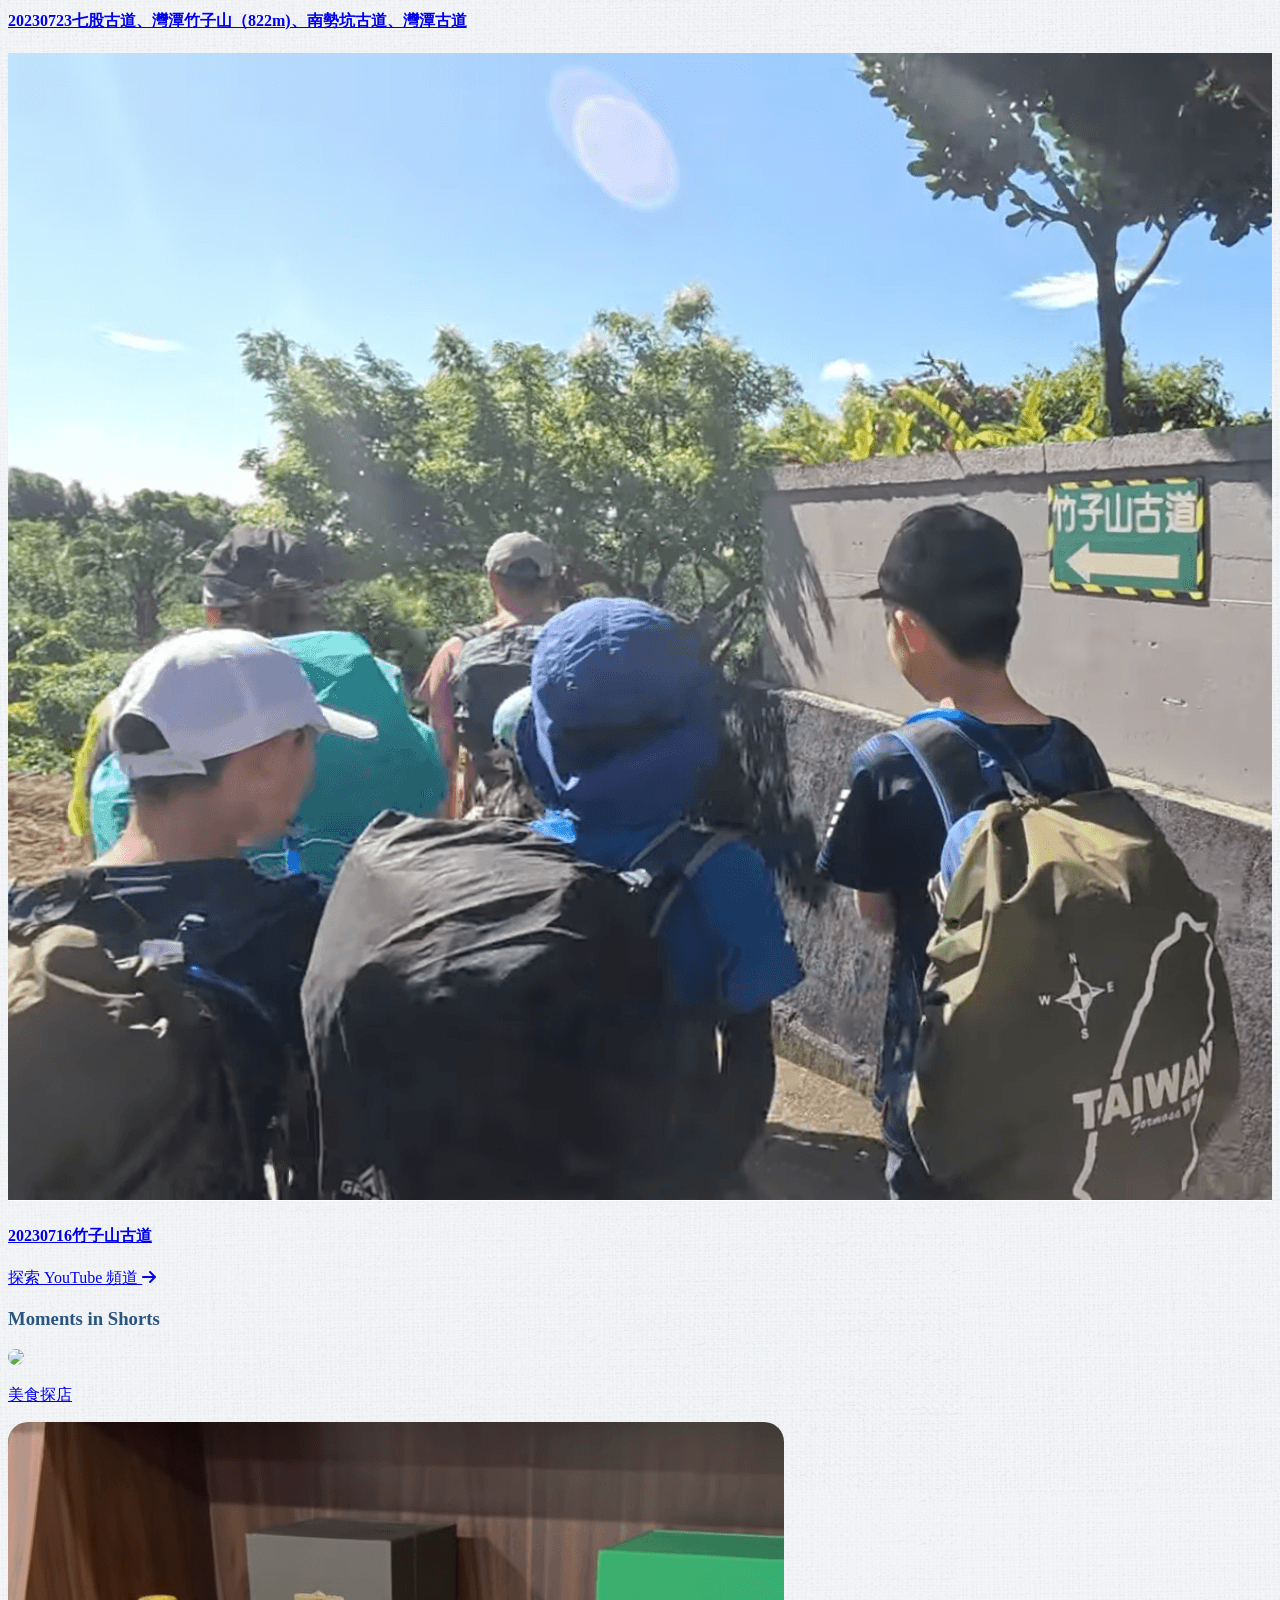
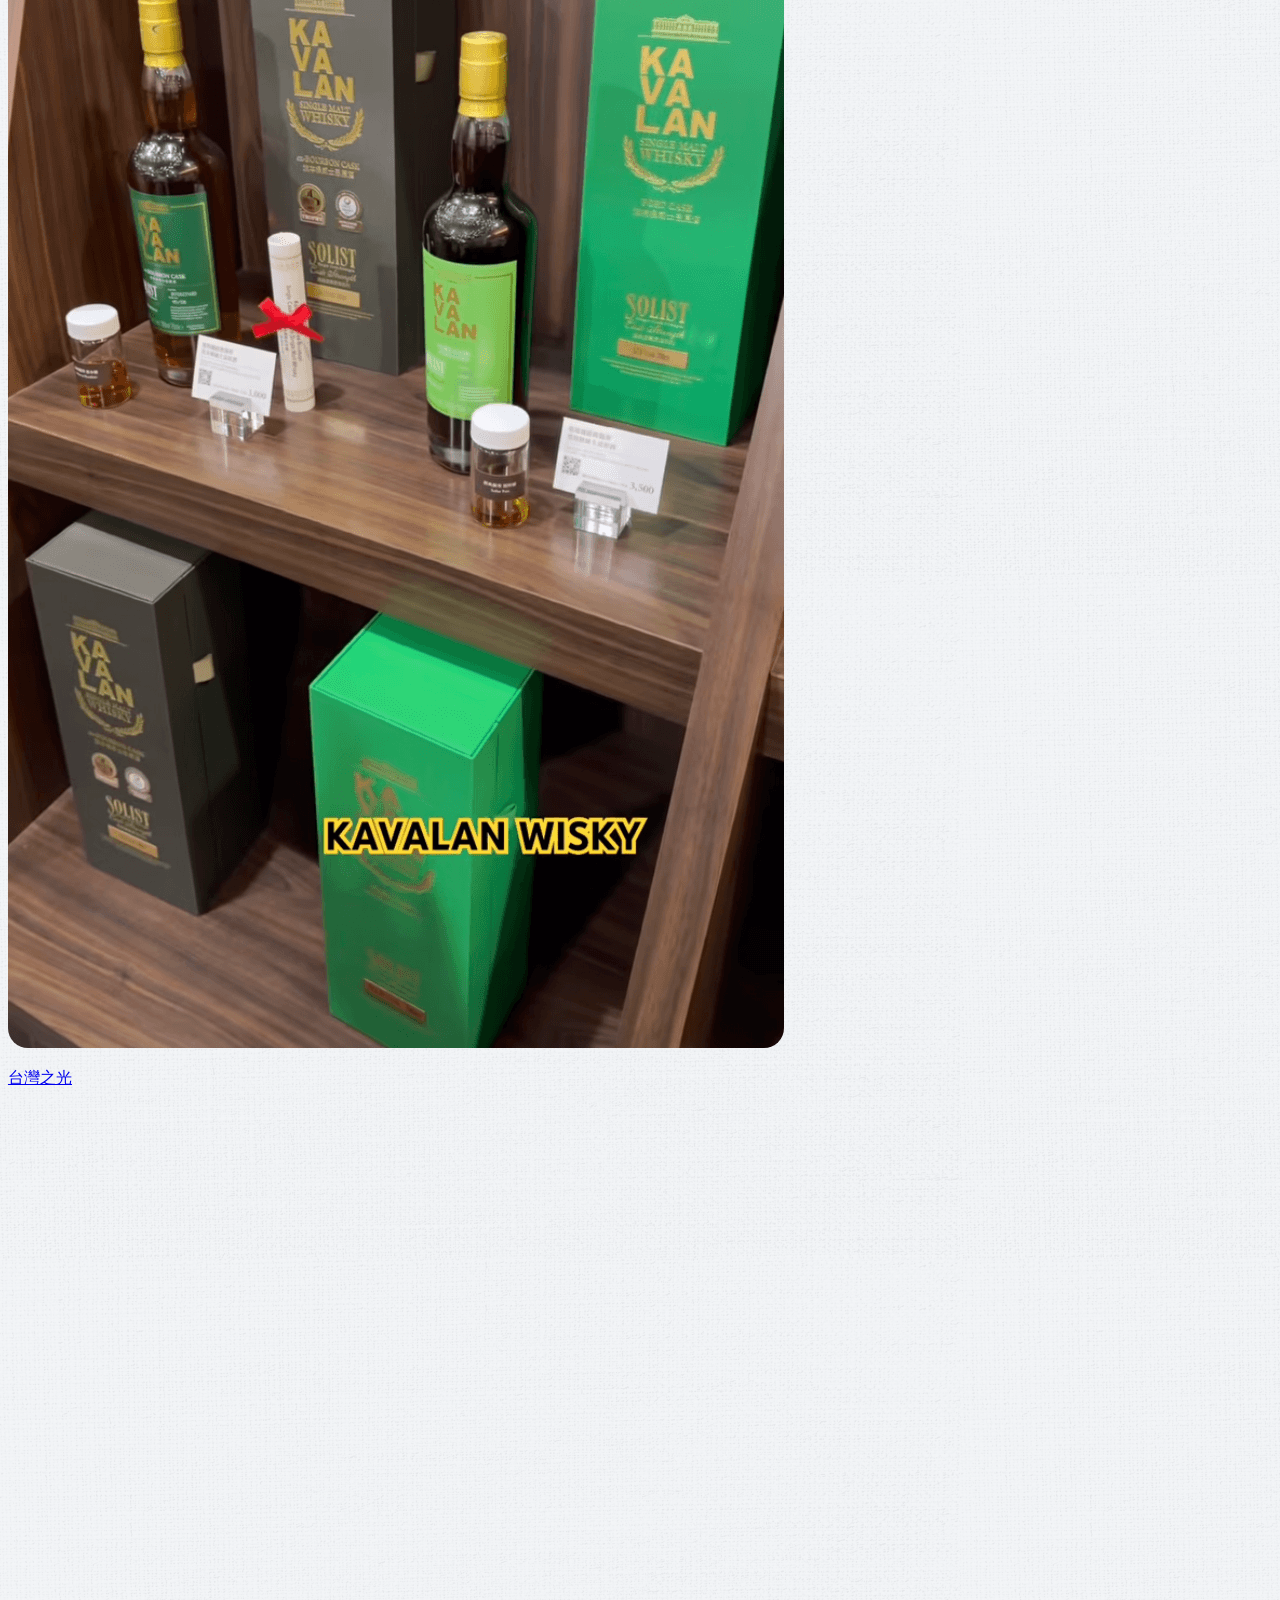
==== commit 681b3e1b: "換上真的文案跟照片" ====
--- a/index.html
+++ b/index.html
@@ -173,7 +173,7 @@
             
             <div class="relative reveal order-1 lg:order:2" style="transition-delay: 200ms; z-index: 10;">
                 <div class="w-full aspect-square bg-soft-pink blob-shape overflow-hidden">
-                    <img src="https://images.unsplash.com/photo-1490481651871-ab68de25d43d?q=80&w=1600&h=1000&fit=crop" alt="Hero Image" class="w-full h-full object-cover">
+                    <img src="./public/img/kv.png" alt="Hero Image" class="w-full h-full object-cover">
                 </div>
                 <div class="absolute bottom-6 -left-6 w-24 h-24 bg-rose-gold/20 rounded-full blur-xl"></div>
             </div>
@@ -187,7 +187,7 @@
             <h2 class="font-hand text-4xl text-rose-gold mb-2">Latest Video</h2>
             <p class="font-serif text-2xl text-deep-brown mb-10">美食探店：炸牛元村 林口店</p>
             
-            <div class="relative group cursor-pointer">
+            <a href="https://www.youtube.com/shorts/-9DpDe6HN3A" target="_blank" class="relative group cursor-pointer block">
                 <div class="aspect-video rounded-[24px] overflow-hidden shadow-2xl">
                     <img src="https://i.ytimg.com/vi/-9DpDe6HN3A/maxresdefault.jpg" alt="Video Thumbnail" class="w-full h-full object-cover group-hover:scale-105 transition-transform duration-700">
                     <div class="absolute inset-0 bg-black/10 flex items-center justify-center">
@@ -196,22 +196,22 @@
                         </div>
                     </div>
                 </div>
-            </div>
+            </a>
         </div>
 
     </section>
 
     <section id="about" class="py-32 overflow-hidden">
         <div class="max-w-7xl mx-auto px-6">
-            <div class="grid lg:grid-cols-2 gap-20 items-center">
+            <div class="grid lg:grid-cols-2 gap-20">
                 <div class="relative flex justify-center reveal">
                     <div class="absolute -top-40 left-0 sm:-left-10 font-serif text-[180px] text-rose-pink/40 font-bold -z-10 select-none">01</div>
                     <div class="relative w-full max-w-md">
                         <div class="w-full aspect-[4/5] bg-misty-blue blob-shape animate-morph overflow-hidden z-10 relative">
-                            <img src="https://images.unsplash.com/photo-1517841905240-472988babdf9?w=600&h=800&fit=crop" alt="Nikki" class="w-full h-full object-cover">
-                        </div>
-                        <div class="absolute -bottom-12 -right-12 w-64 aspect-square bg-lavender blob-shape animate-morph overflow-hidden -z-10" style="animation-delay: -2s;">
-                            <img src="https://images.unsplash.com/photo-1534528741775-53994a69daeb?w=400&h=400&fit=crop" alt="Nikki Detail" class="w-full h-full object-cover">
+                            <img src="./public/img/about-1.jpg" alt="Nikki" class="w-full h-full object-cover">
+                        </div>
+                        <div class="absolute bottom-8 -right-12 w-64 aspect-square bg-lavender blob-shape animate-morph overflow-hidden z-10" style="animation-delay: -2s;">
+                            <img src="./public/img/about-2.jpg" alt="Nikki Detail" class="w-full h-full object-cover">
                         </div>
                     </div>
                 </div>
@@ -222,8 +222,15 @@
                         <div class="absolute -bottom-2 left-0 w-1/2 h-1 bg-rose-gold/30 rounded-full"></div>
                     </h2>
                     <div class="space-y-6 text-mid-brown leading-relaxed text-lg">
-                        <p>歡迎來到我的個人部落格。這裡是我 YouTube 頻道的延伸，除了動態影像，我更希望透過文字與靜態照片，與你分享更深度的生活見解與技術心得。</p>
-                        <p>從 2024 年開始，我致力於將複雜的科技知識與極簡的生活美學結合，透過 Shorts 短影音與精緻的 Vlog，與全球超過萬名訂閱者一同成長。</p>
+                        <p>嗨，我是 Nikki，一名定居北部的連續創業家與商業導師。<br>
+                            <br>
+我的職業生涯從觀光與幼教領域起步，這段經歷賦予我敏銳的觀察力與專業耐心，讓我能從實戰的品牌主理人，轉身成為創業者們最堅實的「陪跑導師」。<br>
+                            <br>
+我先後創立了日本收納品牌 AirByeBye 並研發藍帶零食系列，擅長運用 Ikigai 框架與商業畫布協助個人品牌精準定位。我目前的使命是陪跑 100 位想創造價值的自雇者，在嚴謹的商業邏輯中，陪你找回創業的初心與律動，並將實戰經驗轉化為可複製的成功模型。<br>
+                            <br>
+工作之外，我是兩個孩子的母親。我推崇「山系教養」，熱衷帶著孩子走入山林，透過攝影記錄成長的溫度。對我而言，創業是為了實現更自由、更有溫度的生活節奏。<br>
+                            <br>
+歡迎來到我的空間，讓我們一起在商業邏輯與生活美學中，找到最適合自己的平衡點。</p>
                     </div>
 
                     <div class="mt-12 flex gap-8">
@@ -304,77 +311,77 @@
                     <h2 class="font-serif text-4xl text-deep-brown mb-2">影音作品</h2>
                     <p class="text-mid-brown">用動態影像說故事</p>
                 </div>
-                <a href="#" class="text-deep-rose font-bold hover:underline mt-4 md:mt-0 hidden md:block">探索 YouTube 頻道 <i class="fa-solid fa-arrow-right ml-2"></i></a>
+                <a href="https://www.youtube.com/@nikkitai0212/videos" target="_blank" class="text-deep-rose font-bold hover:underline mt-4 md:mt-0 hidden md:block">探索 YouTube 頻道 <i class="fa-solid fa-arrow-right ml-2"></i></a>
             </div>
 
             <div class="grid grid-cols-1 md:grid-cols-2 lg:grid-cols-3 gap-8 mb-8 lg:mb-24">
-                <div class="reveal">
-                    <div class="rounded-3xl overflow-hidden shadow-lg mb-4 aspect-video">
-                        <img src="https://i.ytimg.com/vi/-9DpDe6HN3A/maxresdefault.jpg" class="w-full h-full object-cover hover:scale-110 transition-transform duration-500">
-                    </div>
-                    <h4 class="font-serif text-lg text-deep-brown px-2">美食探店：炸牛元村 林口店</h4>
-                </div>
-                <div class="reveal" style="transition-delay: 100ms;">
-                    <div class="rounded-3xl overflow-hidden shadow-lg mb-4 aspect-video">
-                        <img src="https://images.unsplash.com/photo-1587620962725-abab7fe55159?w=600&h=340&fit=crop" class="w-full h-full object-cover hover:scale-110 transition-transform duration-500">
-                    </div>
-                    <h4 class="font-serif text-lg text-deep-brown px-2">剪輯教學：如何調出電影感的日系色調</h4>
-                </div>
-                <div class="reveal" style="transition-delay: 200ms;">
-                    <div class="rounded-3xl overflow-hidden shadow-lg mb-4 aspect-video">
-                        <img src="https://images.unsplash.com/photo-1555939594-58d7cb561ad1?w=600&h=340&fit=crop" class="w-full h-full object-cover hover:scale-110 transition-transform duration-500">
-                    </div>
-                    <h4 class="font-serif text-lg text-deep-brown px-2">開箱 Sony 新旗艦：這是我最完美的相機嗎？</h4>
-                </div>
-                <div class="reveal">
-                    <div class="rounded-3xl overflow-hidden shadow-lg mb-4 aspect-video">
-                        <img src="https://images.unsplash.com/photo-1593640408182-31c70c8268f5?w=600&h=340&fit=crop" class="w-full h-full object-cover hover:scale-110 transition-transform duration-500">
-                    </div>
-                    <h4 class="font-serif text-lg text-deep-brown px-2">極簡桌面 3.0：提升工作效率的空間佈置</h4>
-                </div>
-                <div class="reveal" style="transition-delay: 100ms;">
-                    <div class="rounded-3xl overflow-hidden shadow-lg mb-4 aspect-video">
-                        <img src="https://images.unsplash.com/photo-1620712943543-bcc4688e7485?w=600&h=340&fit=crop" class="w-full h-full object-cover hover:scale-110 transition-transform duration-500">
-                    </div>
-                    <h4 class="font-serif text-lg text-deep-brown px-2">2026 必備 AI 創作工具：讓你的效率翻倍</h4>
-                </div>
-                <div class="reveal" style="transition-delay: 200ms;">
-                    <div class="rounded-3xl overflow-hidden shadow-lg mb-4 aspect-video">
-                        <img src="https://images.unsplash.com/photo-1515187029135-18ee286d815b?w=600&h=340&fit=crop" class="w-full h-full object-cover hover:scale-110 transition-transform duration-500">
-                    </div>
-                    <h4 class="font-serif text-lg text-deep-brown px-2">對談系列：與頂尖創作者聊聊創作的孤獨</h4>
-                </div>
-            </div>
-                <a href="#" class="text-deep-rose font-bold hover:underline mt-4 md:mt-0 mb-16 md:mb-0 flex justify-center md:hidden">探索 YouTube 頻道 <i class="fa-solid fa-arrow-right ml-2"></i></a>
+                <a href="https://www.youtube.com/watch?v=-Tw4imU6TsA" target="_blank" class="reveal">
+                    <div class="rounded-3xl overflow-hidden shadow-lg mb-4 aspect-video">
+                        <img src="./public/img/video-6.png" class="w-full h-full object-cover hover:scale-110 transition-transform duration-500">
+                    </div>
+                    <h4 class="font-serif text-lg text-deep-brown px-2">20240627 挪威 Folgefonna glacier centre 冰河健行</h4>
+                </a>
+                <a href="https://www.youtube.com/watch?v=bNpdb7Mh6IY" target="_blank" class="reveal" style="transition-delay: 100ms;">
+                    <div class="rounded-3xl overflow-hidden shadow-lg mb-4 aspect-video">
+                        <img src="./public/img/video-7.png" class="w-full h-full object-cover hover:scale-110 transition-transform duration-500">
+                    </div>
+                    <h4 class="font-serif text-lg text-deep-brown px-2">2024 挪威 奧斯陸-Holmenkollen Ski Museum 夏季專屬高空滑索體驗</h4>
+                </a>
+                <a href="https://www.youtube.com/watch?v=OxYXumyfa0I" target="_blank" class="reveal" style="transition-delay: 200ms;">
+                    <div class="rounded-3xl overflow-hidden shadow-lg mb-4 aspect-video">
+                        <img src="./public/img/video-8.png" class="w-full h-full object-cover hover:scale-110 transition-transform duration-500">
+                    </div>
+                    <h4 class="font-serif text-lg text-deep-brown px-2">日本製air bye bye 手捲式真空壓縮袋30秒收納術教學</h4>
+                </a>
+                <a href="https://www.youtube.com/watch?v=sVSJEQU-m60" target="_blank" class="reveal">
+                    <div class="rounded-3xl overflow-hidden shadow-lg mb-4 aspect-video">
+                        <img src="./public/img/video-9.png" class="w-full h-full object-cover hover:scale-110 transition-transform duration-500">
+                    </div>
+                    <h4 class="font-serif text-lg text-deep-brown px-2">202308我沒跟上的那團:武陵四秀 DAY1,感謝Le&Ko贊助影片播放權</h4>
+                </a>
+                <a href="https://www.youtube.com/watch?v=3A7jh1YvIho" target="_blank" class="reveal" style="transition-delay: 100ms;">
+                    <div class="rounded-3xl overflow-hidden shadow-lg mb-4 aspect-video">
+                        <img src="./public/img/video-10.png" class="w-full h-full object-cover hover:scale-110 transition-transform duration-500">
+                    </div>
+                    <h4 class="font-serif text-lg text-deep-brown px-2">20230723七股古道、灣潭竹子山（822m)、南勢坑古道、灣潭古道</h4>
+                </a>
+                <a href="https://www.youtube.com/watch?v=i6Ne51buCFQ" target="_blank" class="reveal" style="transition-delay: 200ms;">
+                    <div class="rounded-3xl overflow-hidden shadow-lg mb-4 aspect-video">
+                        <img src="./public/img/video-11.png" class="w-full h-full object-cover hover:scale-110 transition-transform duration-500">
+                    </div>
+                    <h4 class="font-serif text-lg text-deep-brown px-2">20230716竹子山古道</h4>
+                </a>
+            </div>
+            <a href="#" class="text-deep-rose font-bold hover:underline mt-4 md:mt-0 mb-16 md:mb-0 flex justify-center md:hidden">探索 YouTube 頻道 <i class="fa-solid fa-arrow-right ml-2"></i></a>
 
             <div class="text-center mb-12 reveal">
                 <h3 class="font-hand text-3xl text-rose-gold">Moments in Shorts</h3>
             </div>
             <div class="flex flex-wrap justify-center gap-x-6 gap-y-12 md:gap-y-6 shorts-container">
-                <div class="w-32 md:w-44 reveal" style="transform: rotate(-3deg);">
+                <a href="https://www.youtube.com/shorts/-9DpDe6HN3A" target="_blank" class="w-32 md:w-44 reveal" style="transform: rotate(-3deg);">
                     <img src="https://i.ytimg.com/vi/-9DpDe6HN3A/maxresdefault.jpg" class="w-full h-full object-cover aspect-[9/16] shadow-xl">
                     <p class="text-center mt-3 text-sm font-medium">美食探店</p>
-                </div>
-                <div class="w-32 md:w-44 reveal" style="transform: rotate(2deg); transition-delay: 100ms;">
-                    <img src="https://images.unsplash.com/photo-1511690656952-34342bb7c2f2?w=400&h=711&fit=crop" class="w-full h-full object-cover aspect-[9/16] shadow-xl">
-                    <p class="text-center mt-3 text-sm font-medium">相機小技巧</p>
-                </div>
-                <div class="w-32 md:w-44 reveal" style="transform: rotate(-2deg); transition-delay: 200ms;">
-                    <img src="https://images.unsplash.com/photo-1574717024653-61fd2cf4d44d?w=400&h=711&fit=crop" class="w-full h-full object-cover aspect-[9/16] shadow-xl">
-                    <p class="text-center mt-3 text-sm font-medium">剪輯特效</p>
-                </div>
-                <div class="w-32 md:w-44 reveal" style="transform: rotate(4deg); transition-delay: 300ms;">
-                    <img src="https://images.unsplash.com/photo-1512820790803-83ca734da794?w=400&h=711&fit=crop" class="w-full h-full object-cover aspect-[9/16] shadow-xl">
-                    <p class="text-center mt-3 text-sm font-medium">閱讀時光</p>
-                </div>
-                <div class="w-32 md:w-44 reveal" style="transform: rotate(-1deg); transition-delay: 400ms;">
-                    <img src="https://images.unsplash.com/photo-1497935586351-b67a49e012bf?w=400&h=711&fit=crop" class="w-full h-full object-cover aspect-[9/16] shadow-xl">
-                    <p class="text-center mt-3 text-sm font-medium">咖啡日常</p>
-                </div>
-                <div class="w-32 md:w-44 reveal" style="transform: rotate(3deg); transition-delay: 500ms;">
-                    <img src="https://images.unsplash.com/photo-1504674900247-0877df9cc836?w=400&h=711&fit=crop" class="w-full h-full object-cover aspect-[9/16] shadow-xl">
+                </a>
+                <a href="https://www.youtube.com/shorts/dtG2-1lg48g" target="_blank" class="w-32 md:w-44 reveal" style="transform: rotate(2deg); transition-delay: 100ms;">
+                    <img src="./public/img/video-1.png" class="w-full h-full object-cover aspect-[9/16] shadow-xl">
+                    <p class="text-center mt-3 text-sm font-medium">台灣之光</p>
+                </a>
+                <a href="https://www.youtube.com/shorts/G00FASKiP_4" target="_blank" class="w-32 md:w-44 reveal" style="transform: rotate(-2deg); transition-delay: 200ms;">
+                    <img src="./public/img/video-2.png" class="w-full h-full object-cover aspect-[9/16] shadow-xl">
+                    <p class="text-center mt-3 text-sm font-medium">貓咪日常</p>
+                </a>
+                <a href="https://www.youtube.com/shorts/fO_ocX-iCB8" target="_blank" class="w-32 md:w-44 reveal" style="transform: rotate(4deg); transition-delay: 300ms;">
+                    <img src="./public/img/video-3.png" class="w-full h-full object-cover aspect-[9/16] shadow-xl">
+                    <p class="text-center mt-3 text-sm font-medium">開箱</p>
+                </a>
+                <a href="https://www.youtube.com/shorts/nZTUqVXpssY" target="_blank" class="w-32 md:w-44 reveal" style="transform: rotate(-1deg); transition-delay: 400ms;">
+                    <img src="./public/img/video-4.png" class="w-full h-full object-cover aspect-[9/16] shadow-xl">
+                    <p class="text-center mt-3 text-sm font-medium">日本</p>
+                </a>
+                <a href="https://www.youtube.com/shorts/eL48GPHvdtk" target="_blank" class="w-32 md:w-44 reveal" style="transform: rotate(3deg); transition-delay: 500ms;">
+                    <img src="./public/img/video-5.png" class="w-full h-full object-cover aspect-[9/16] shadow-xl">
                     <p class="text-center mt-3 text-sm font-medium">攝影挑戰</p>
-                </div>
+                </a>
             </div>
         </div>
     </section>
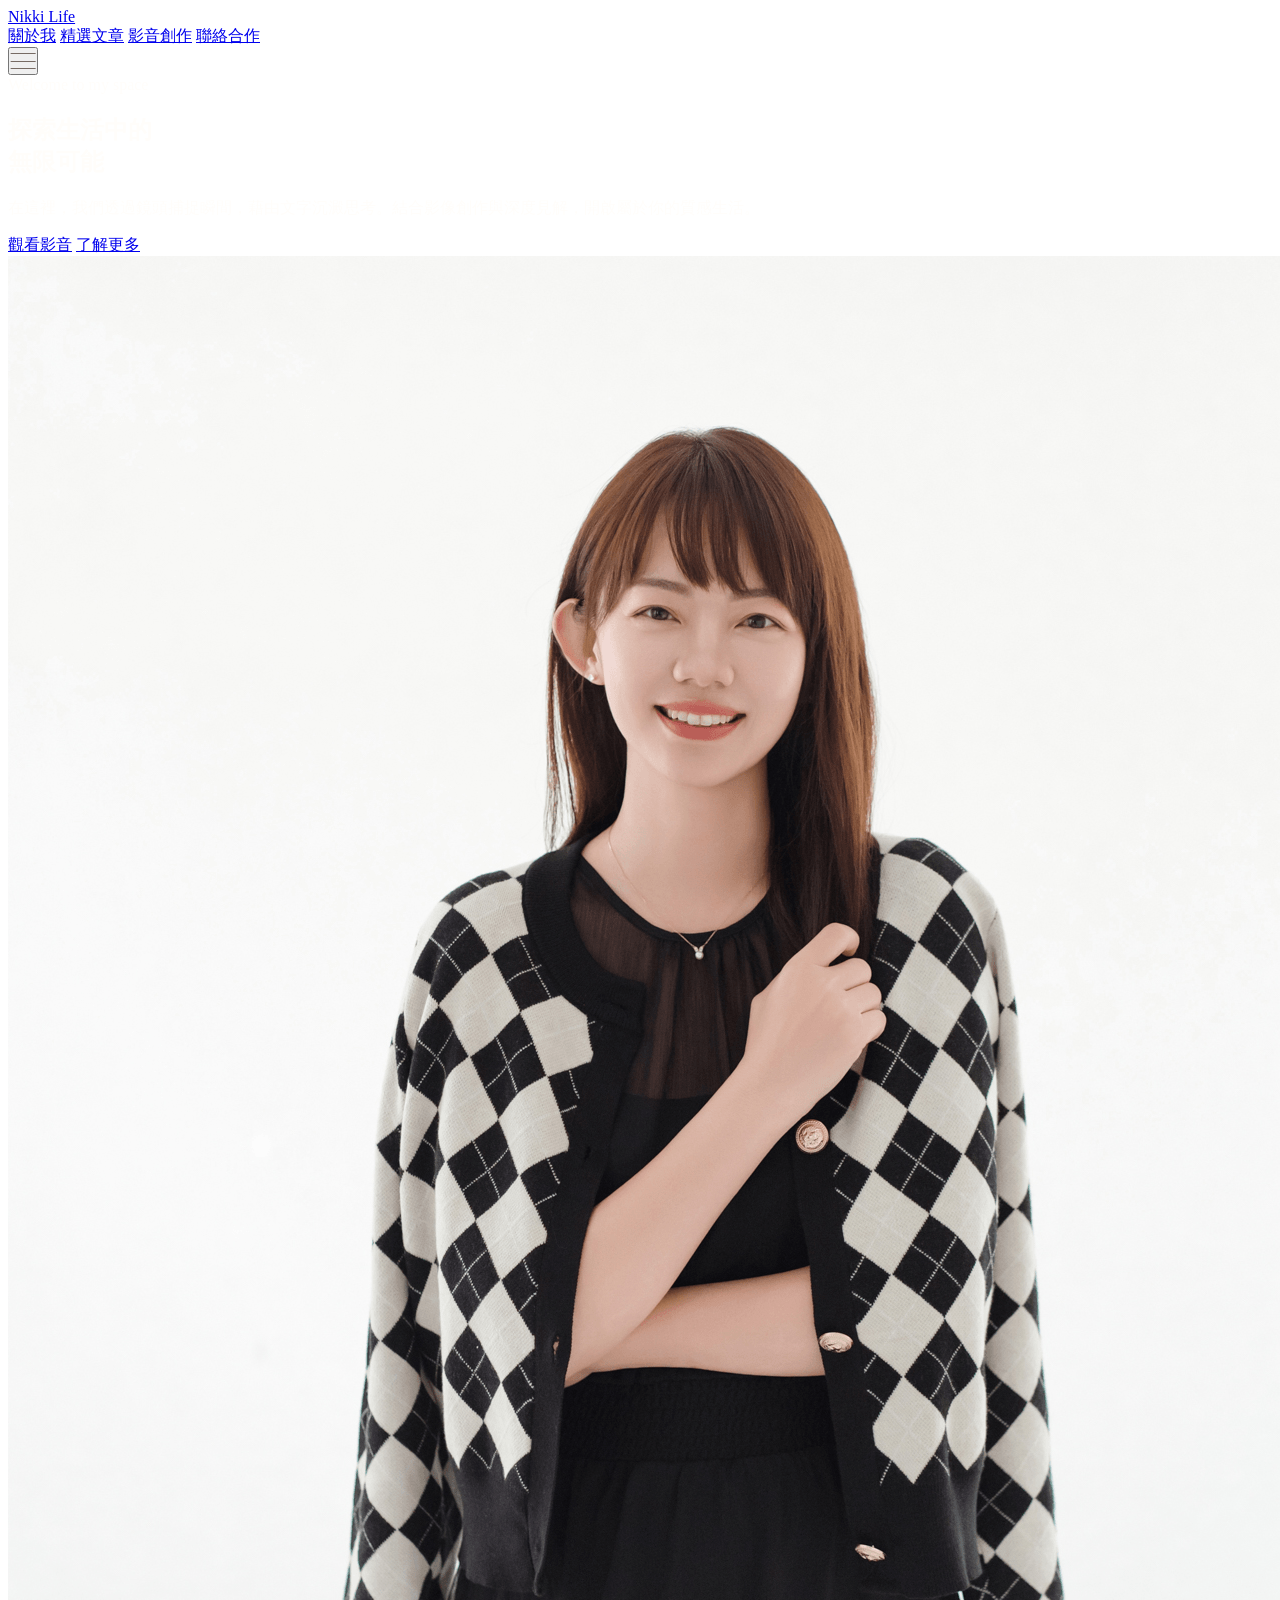
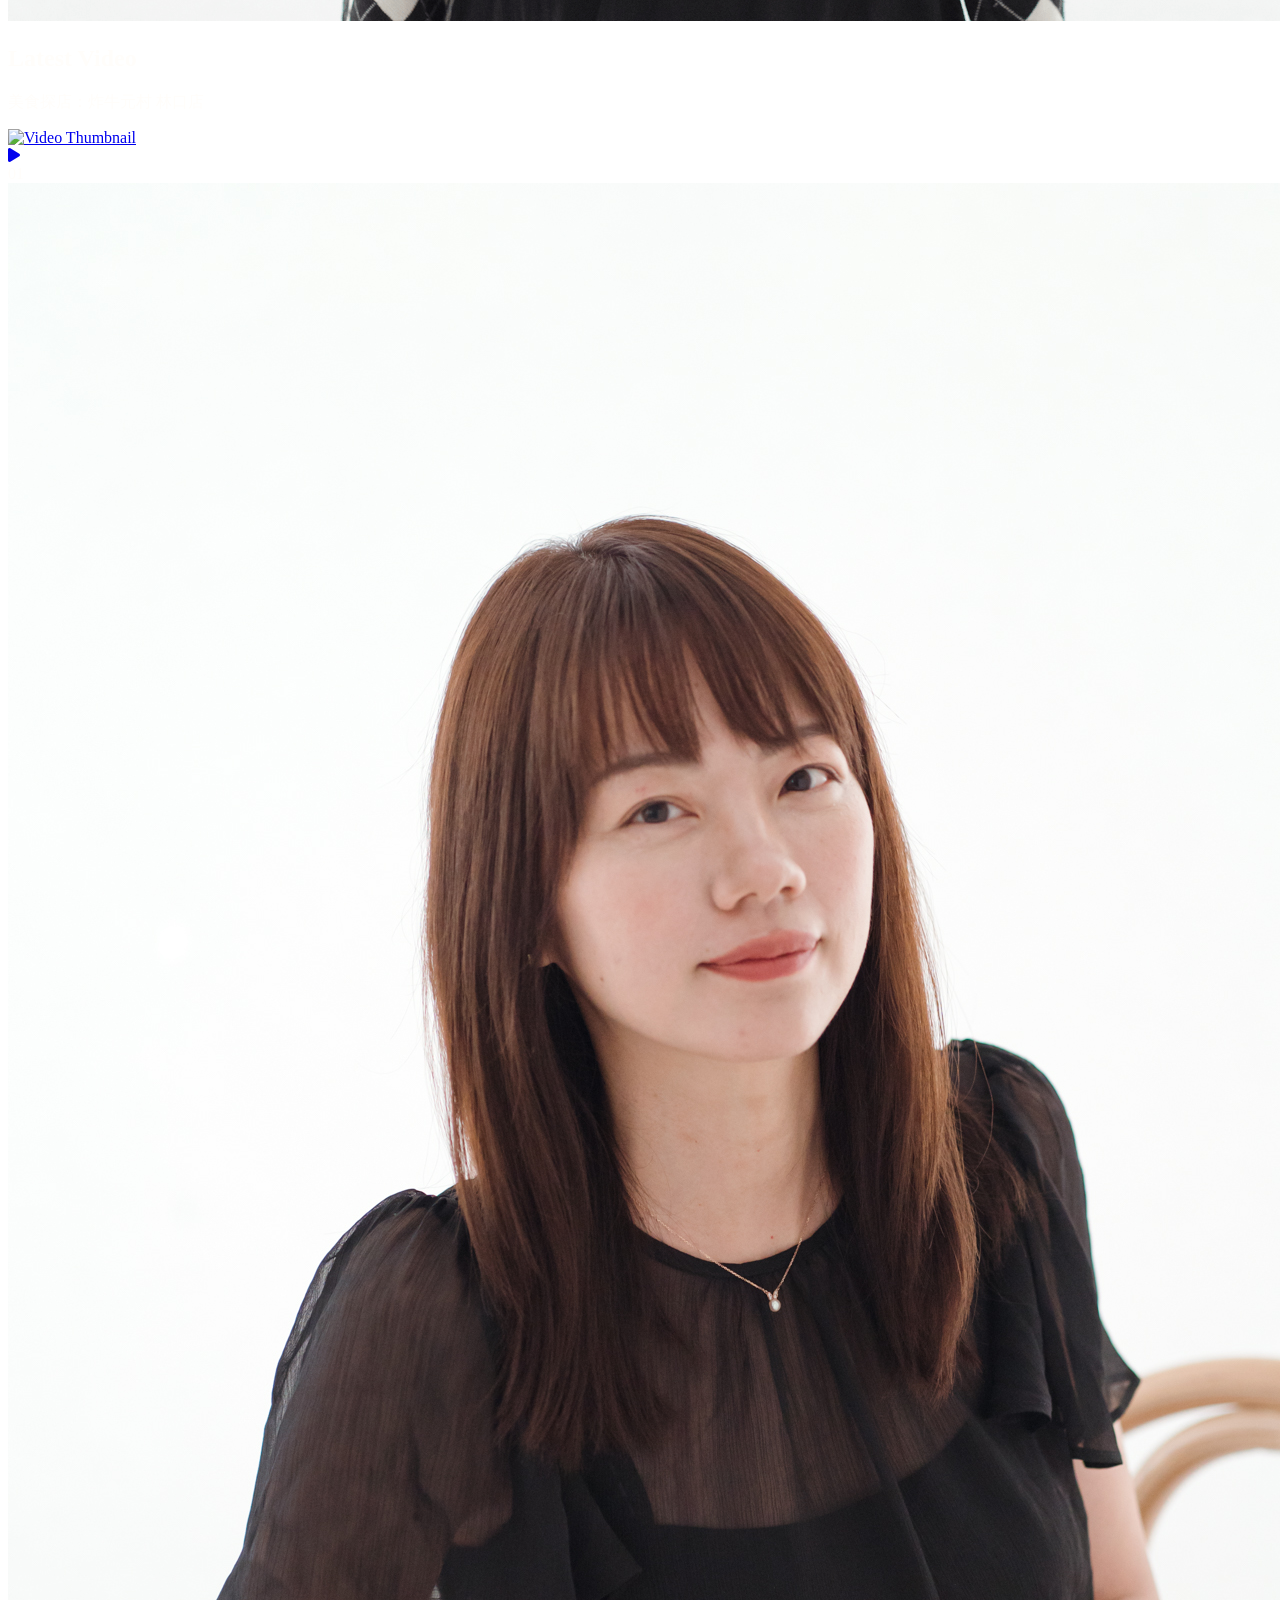
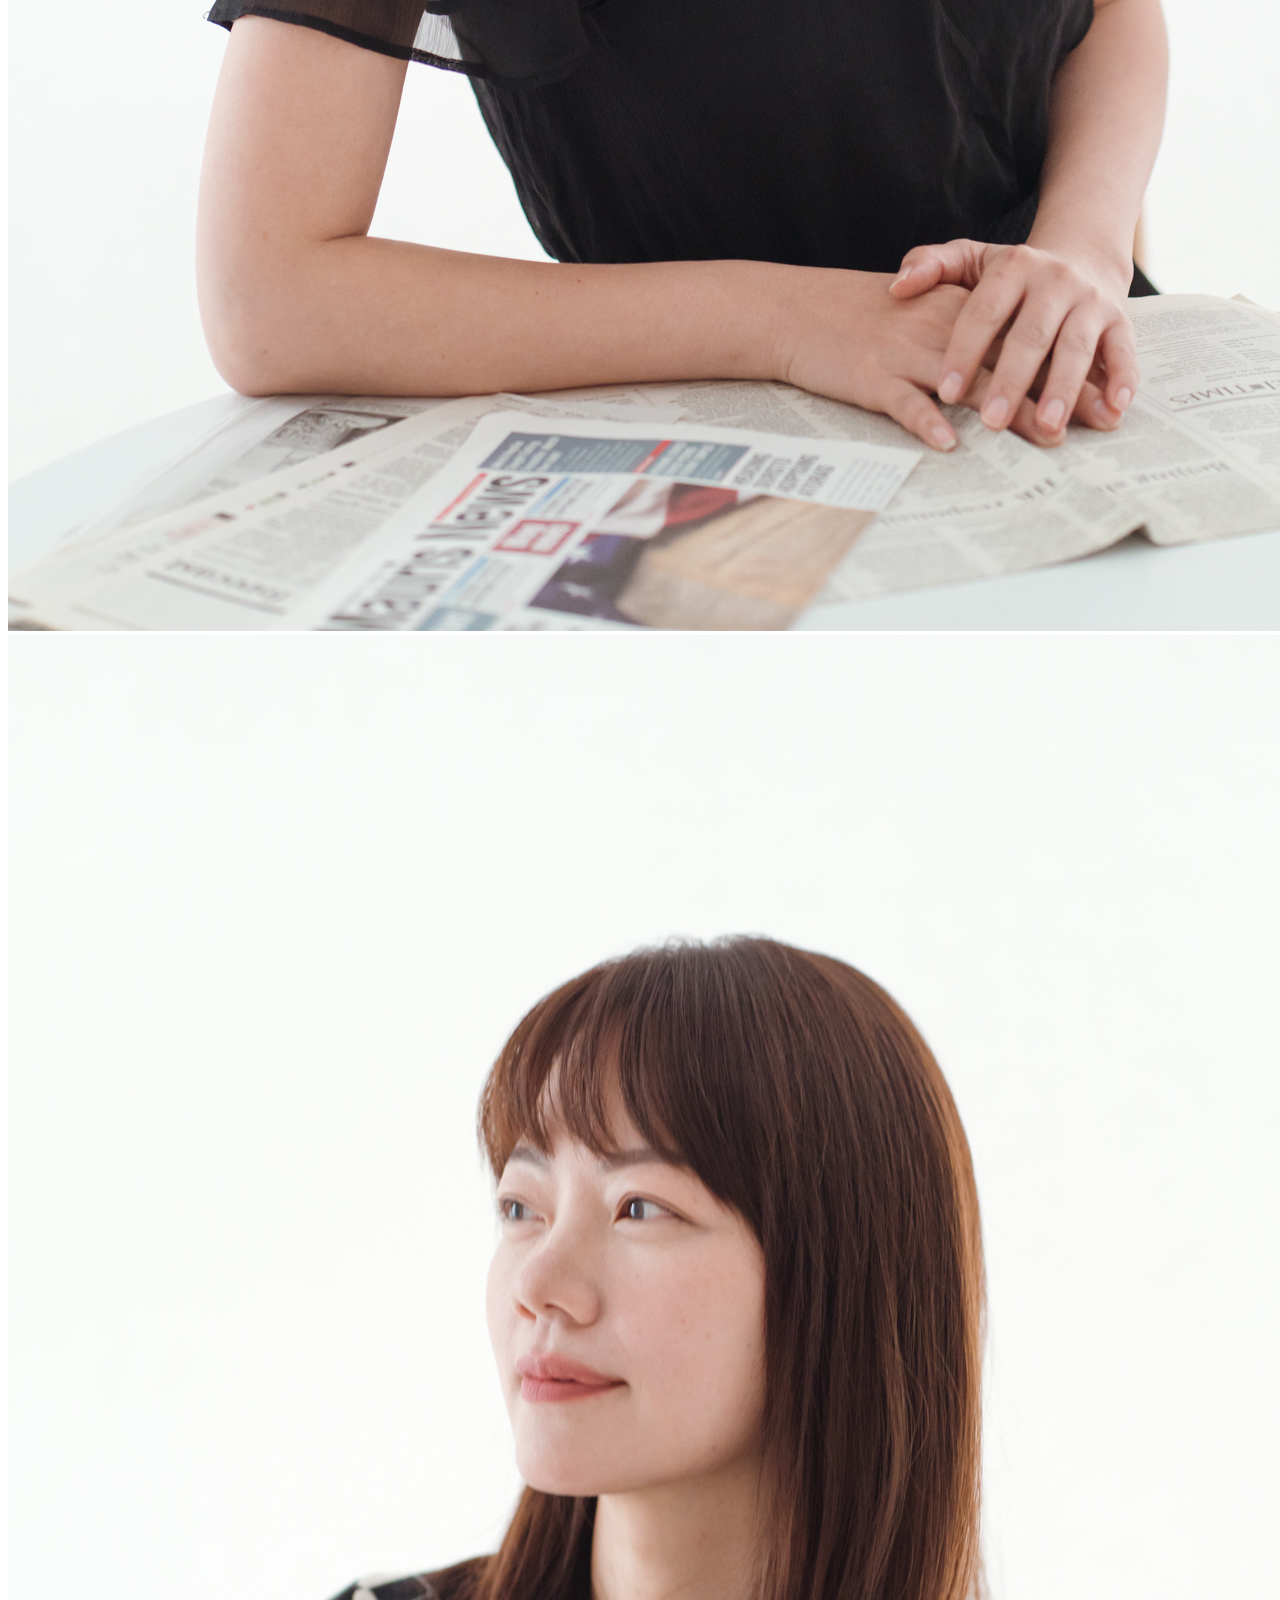
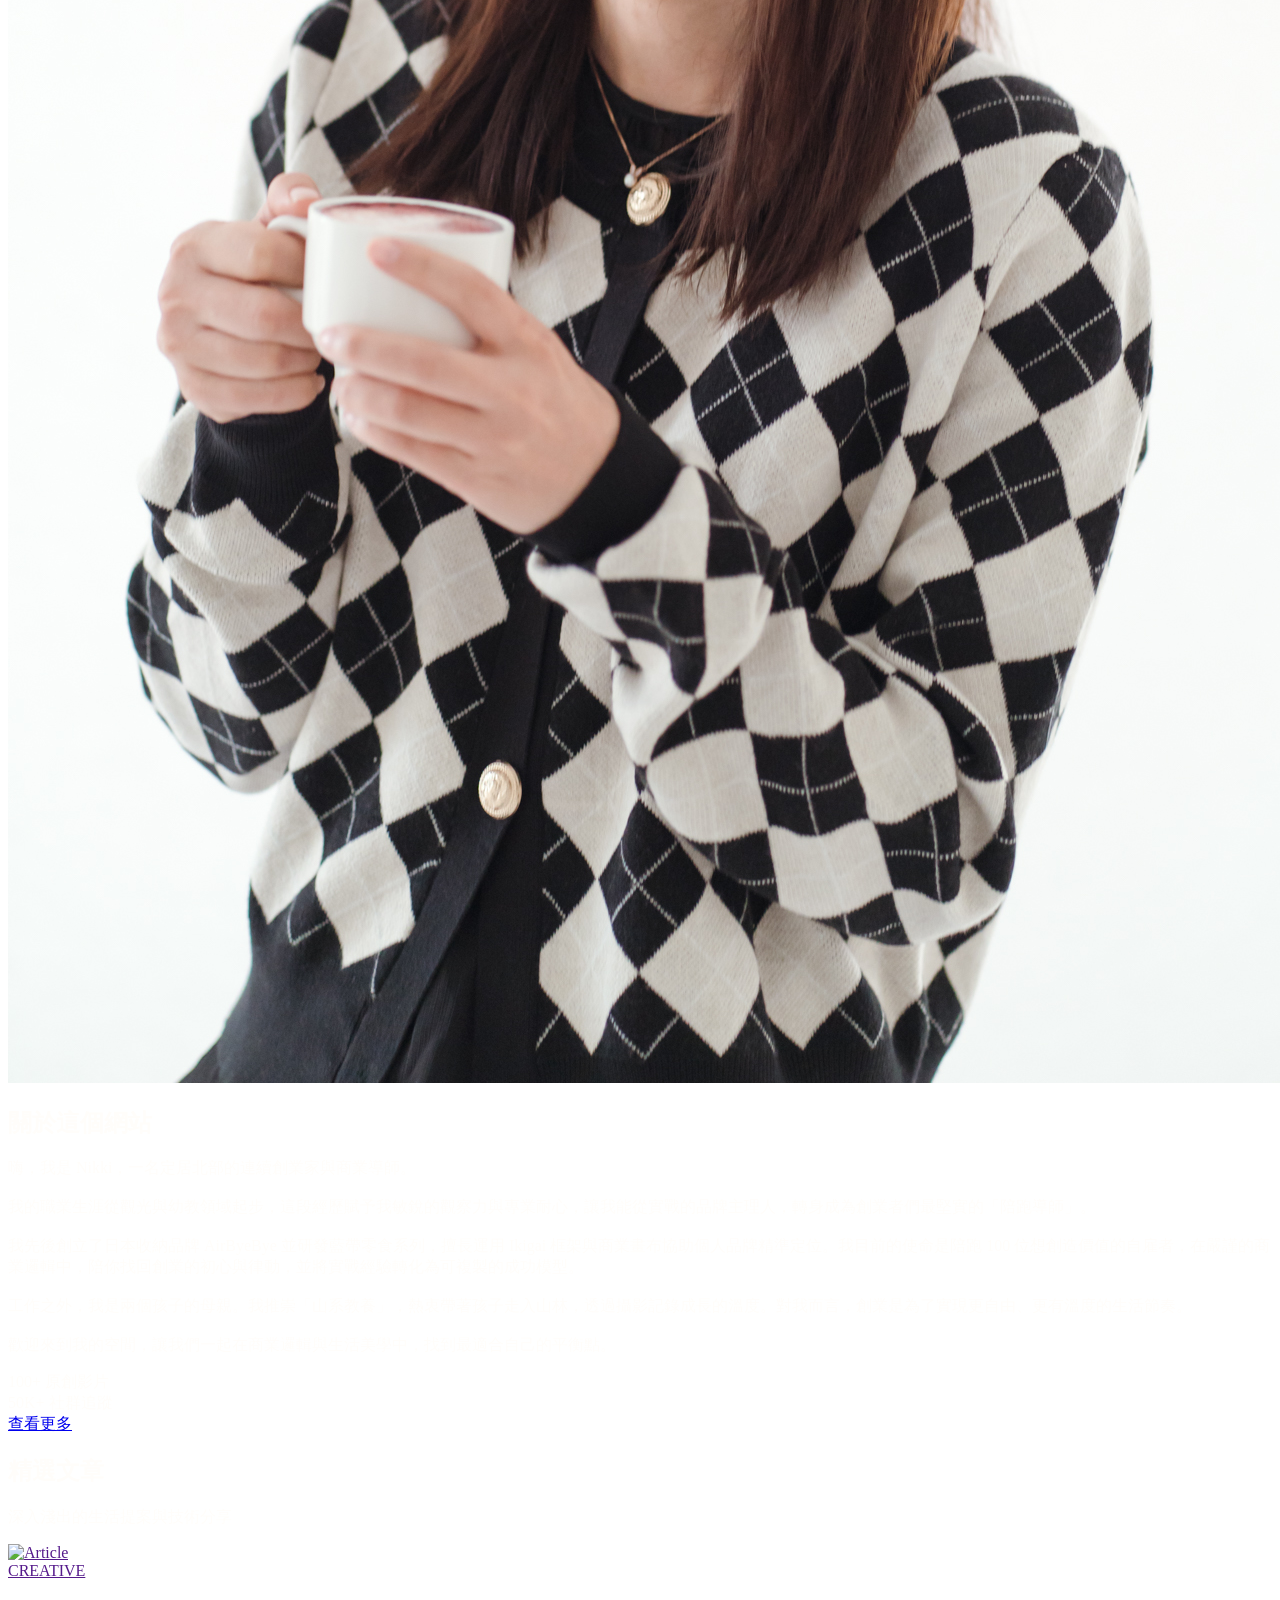
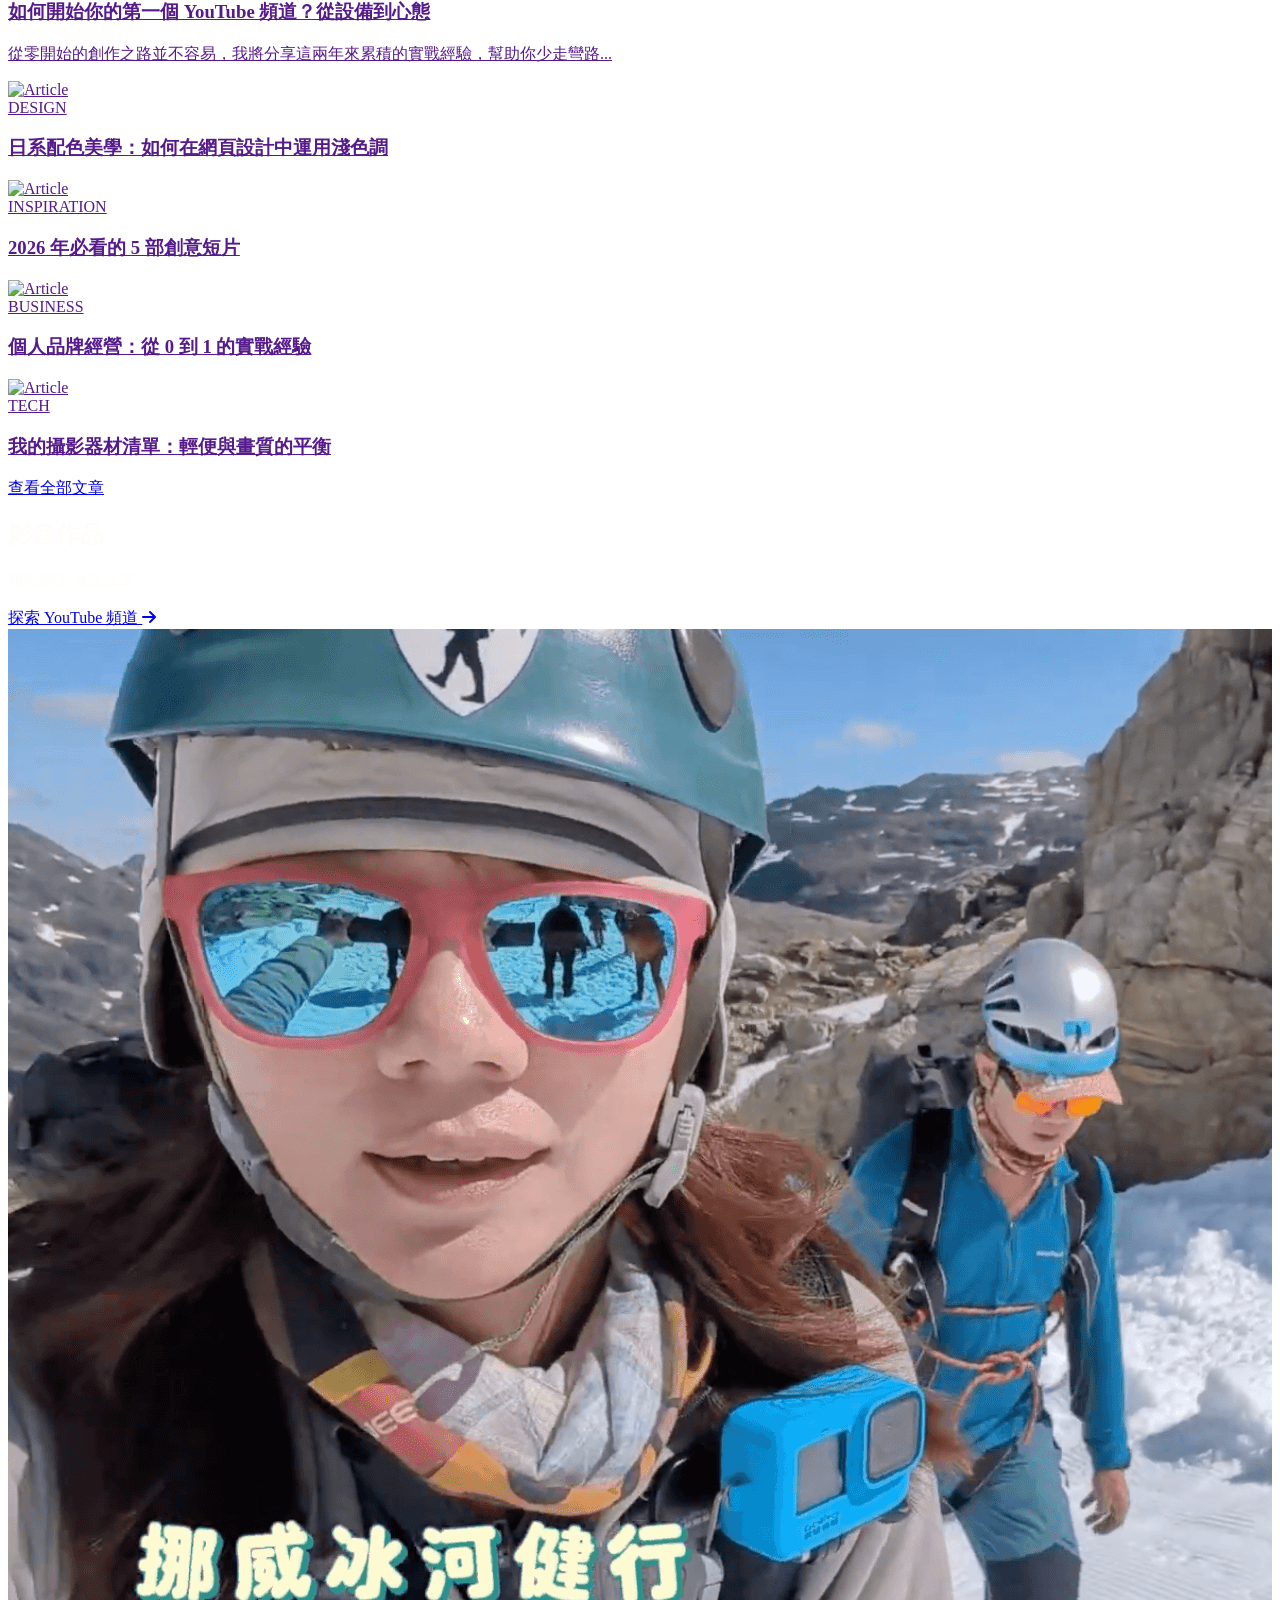
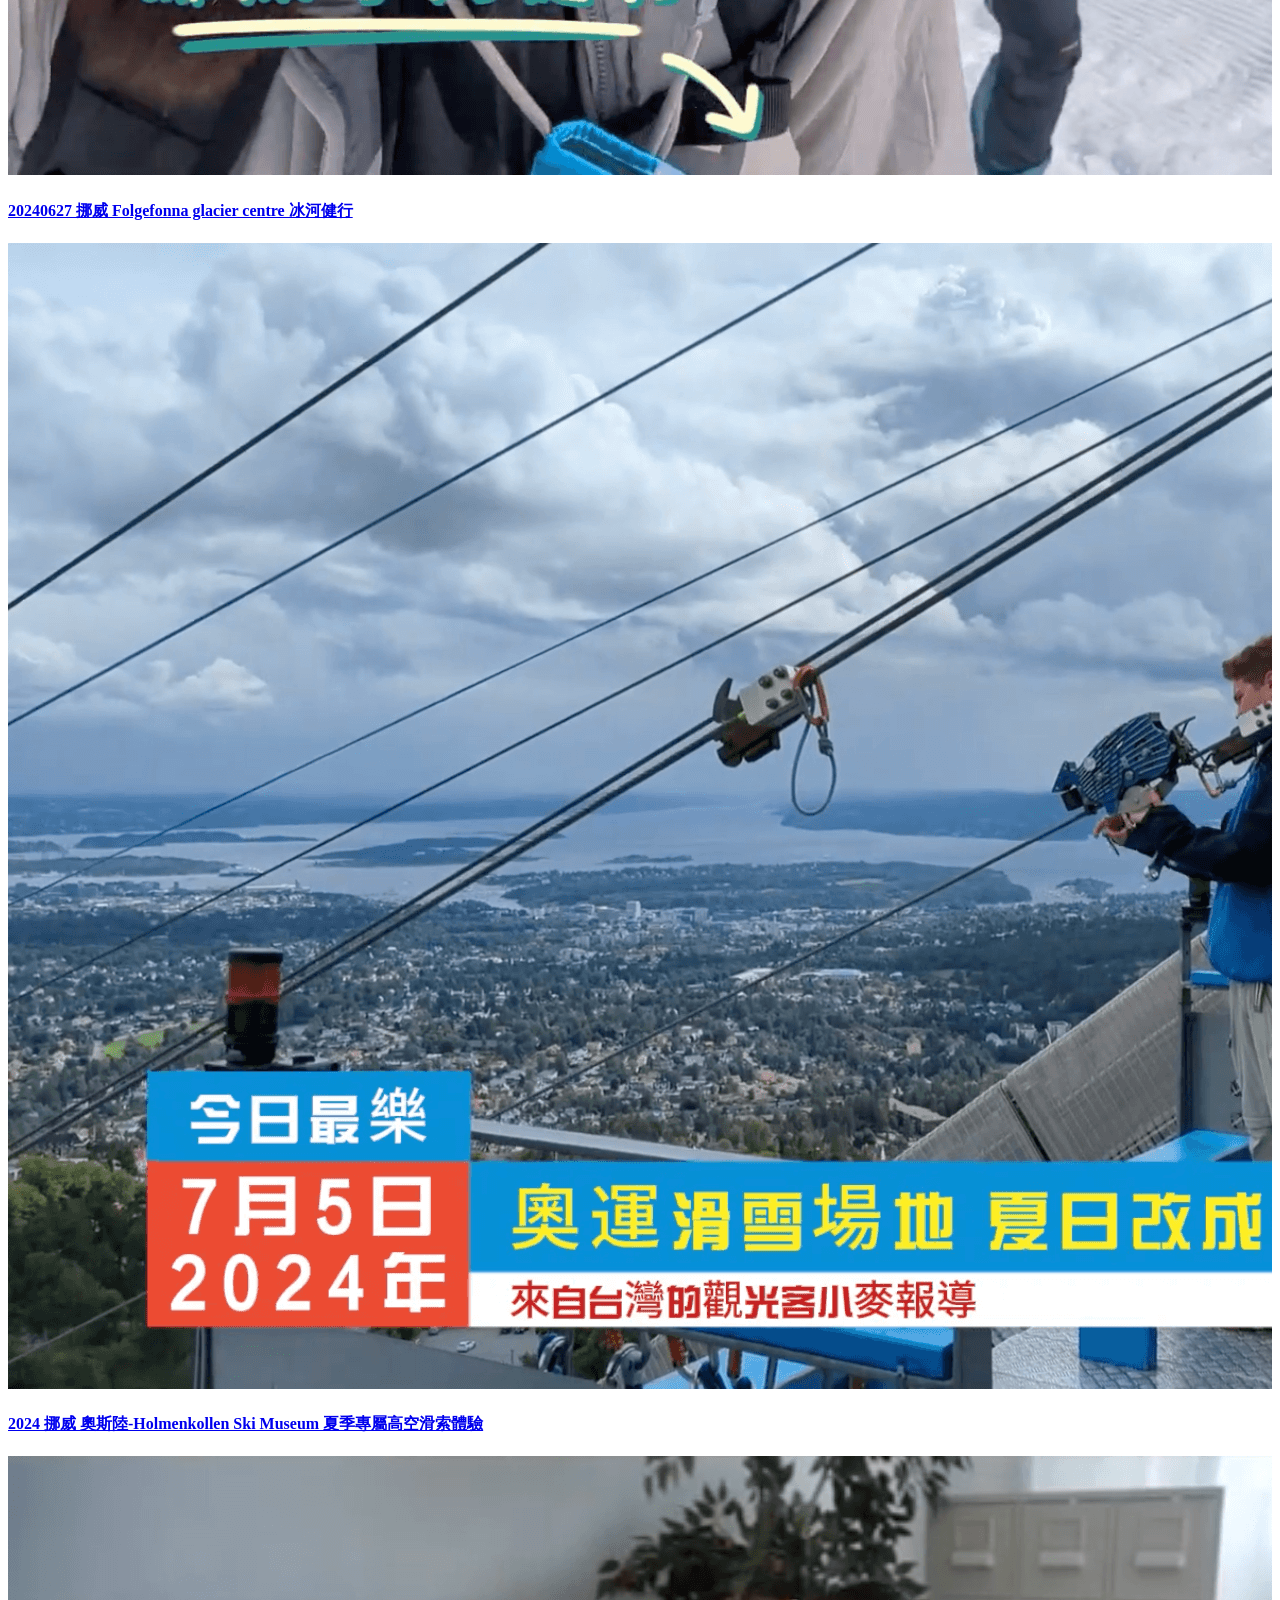
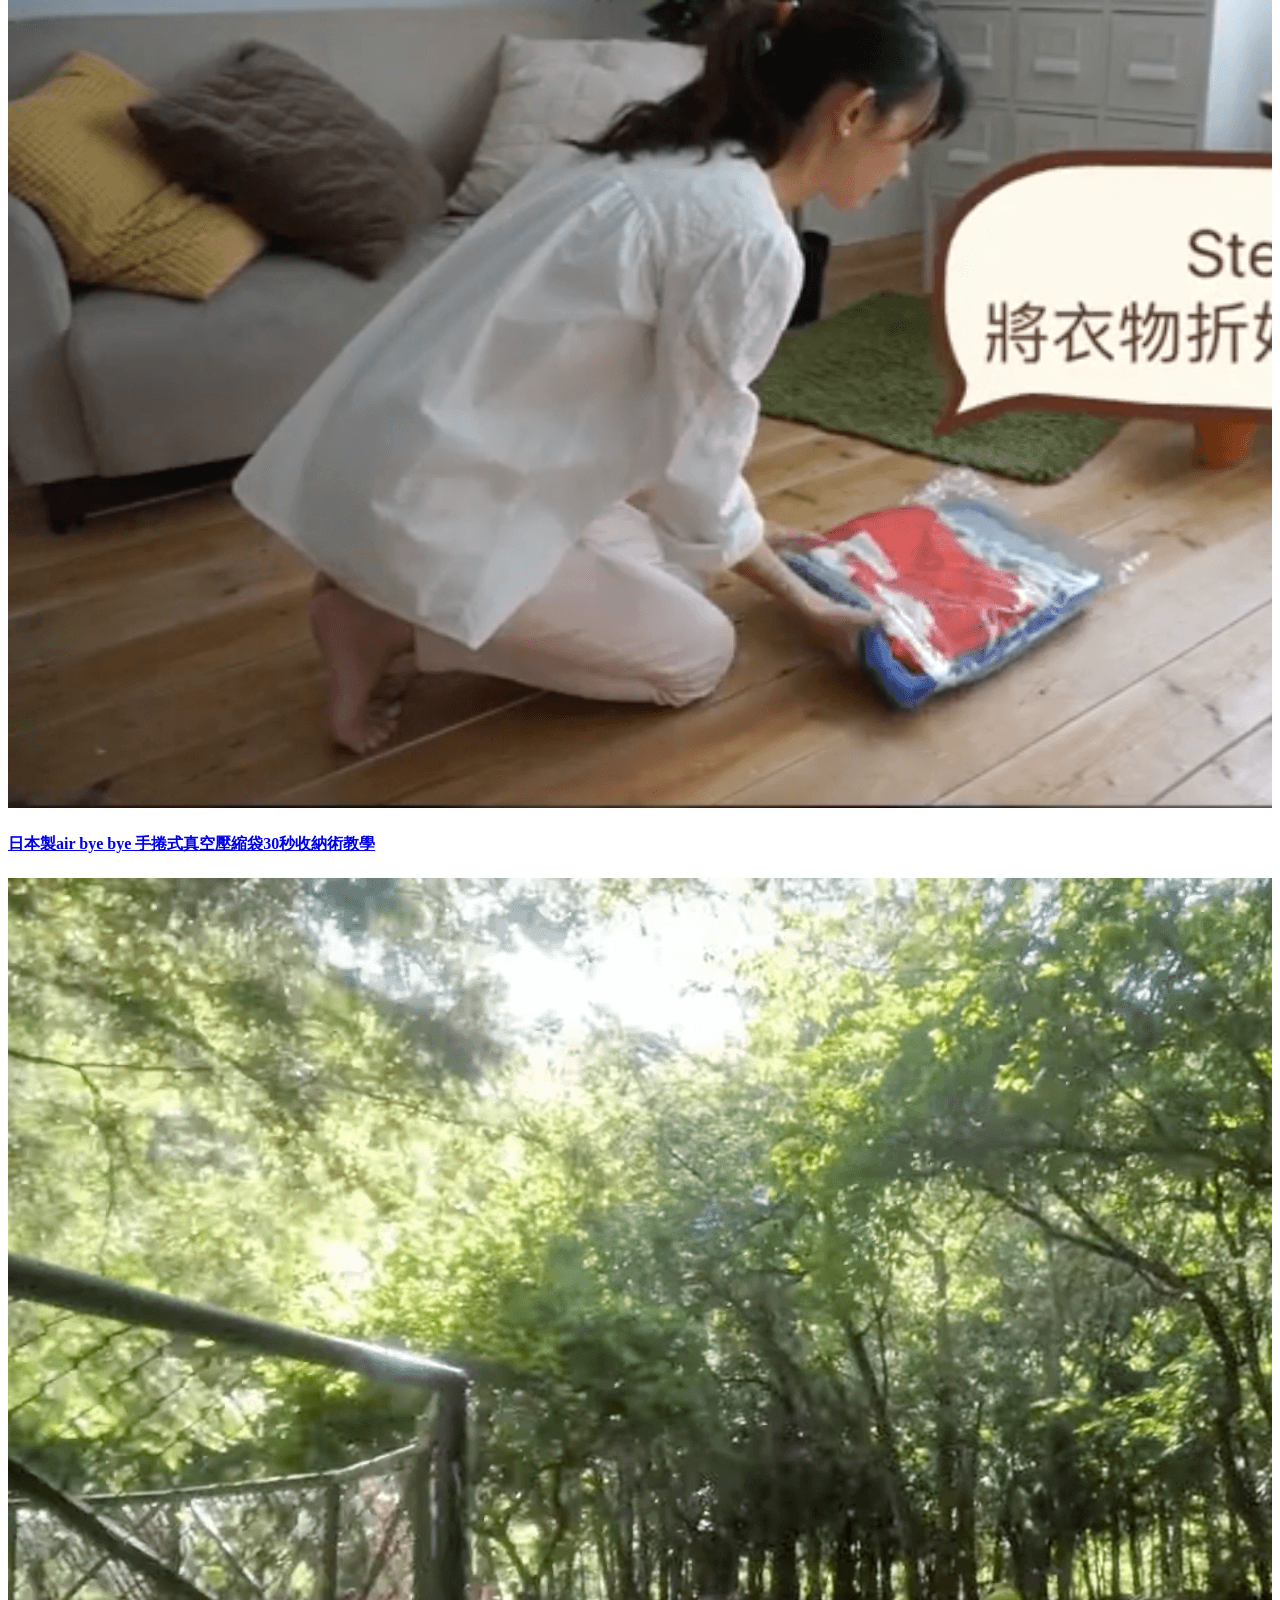
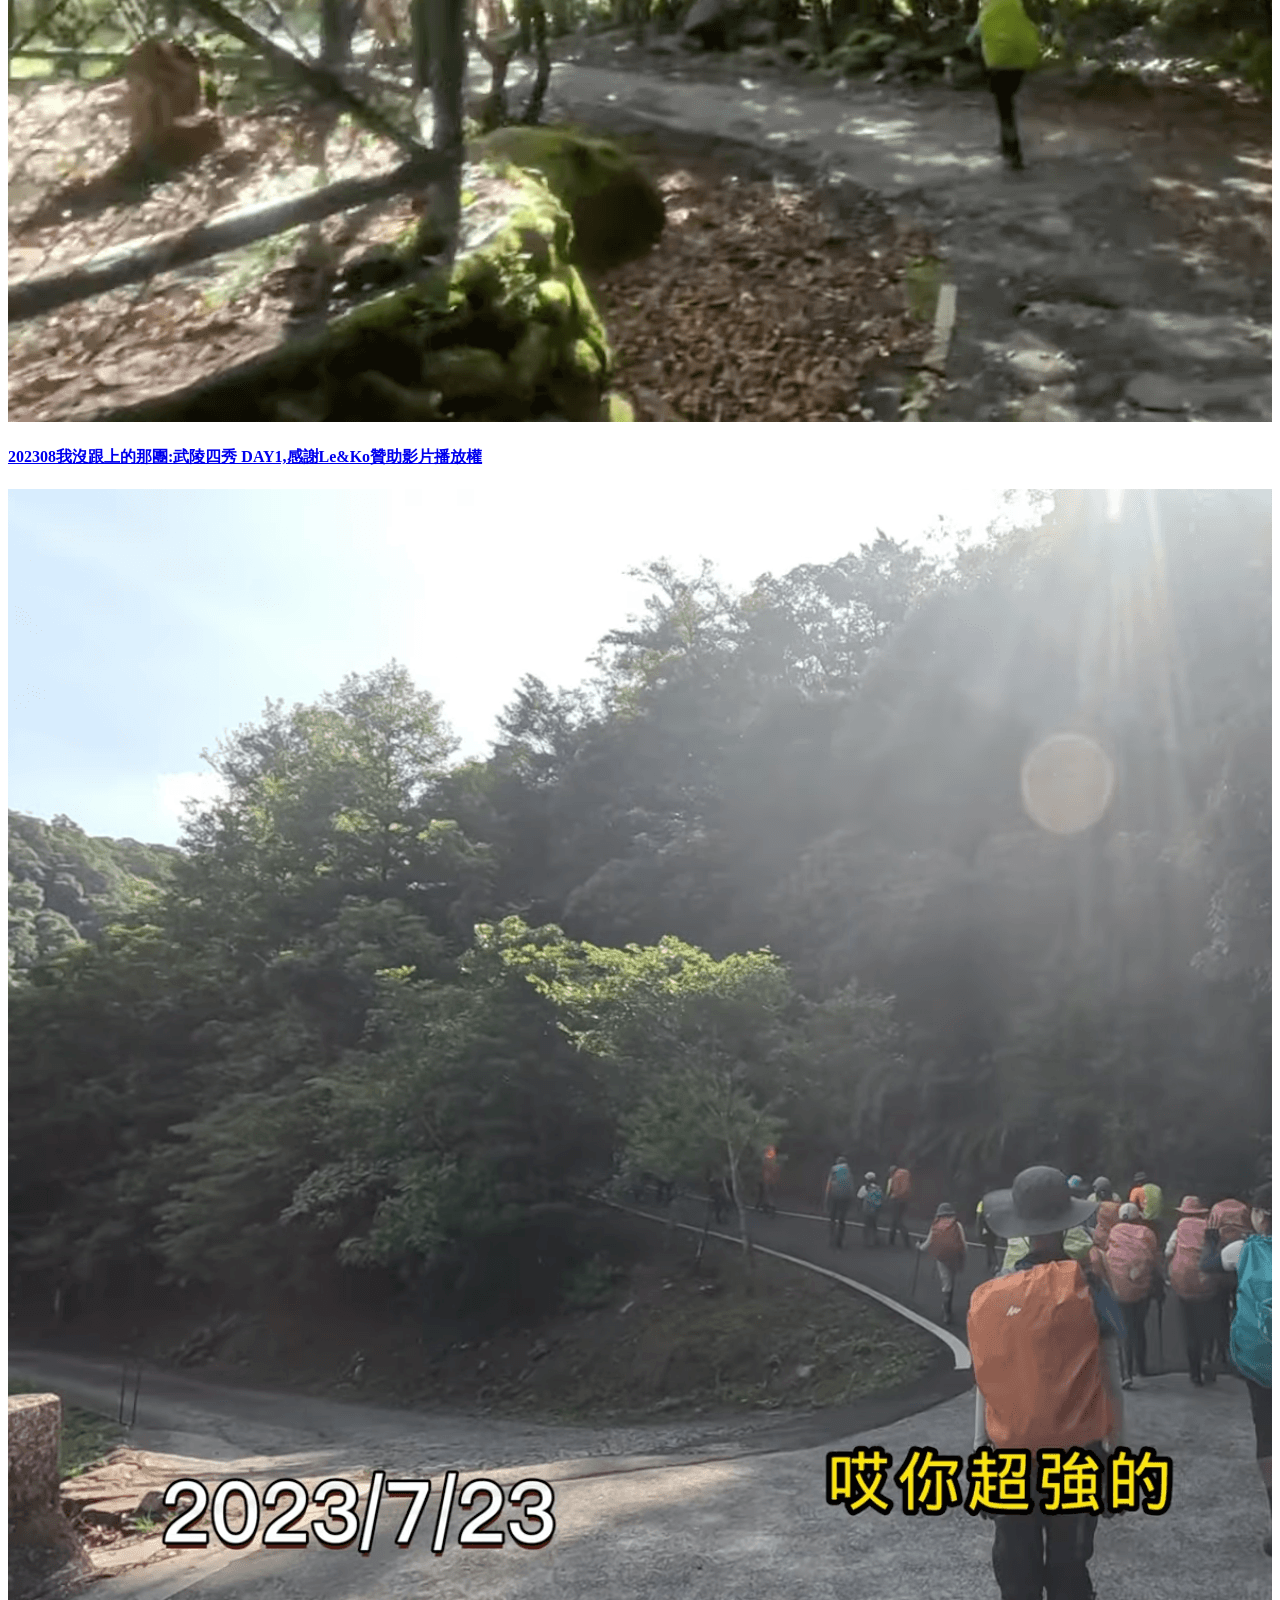
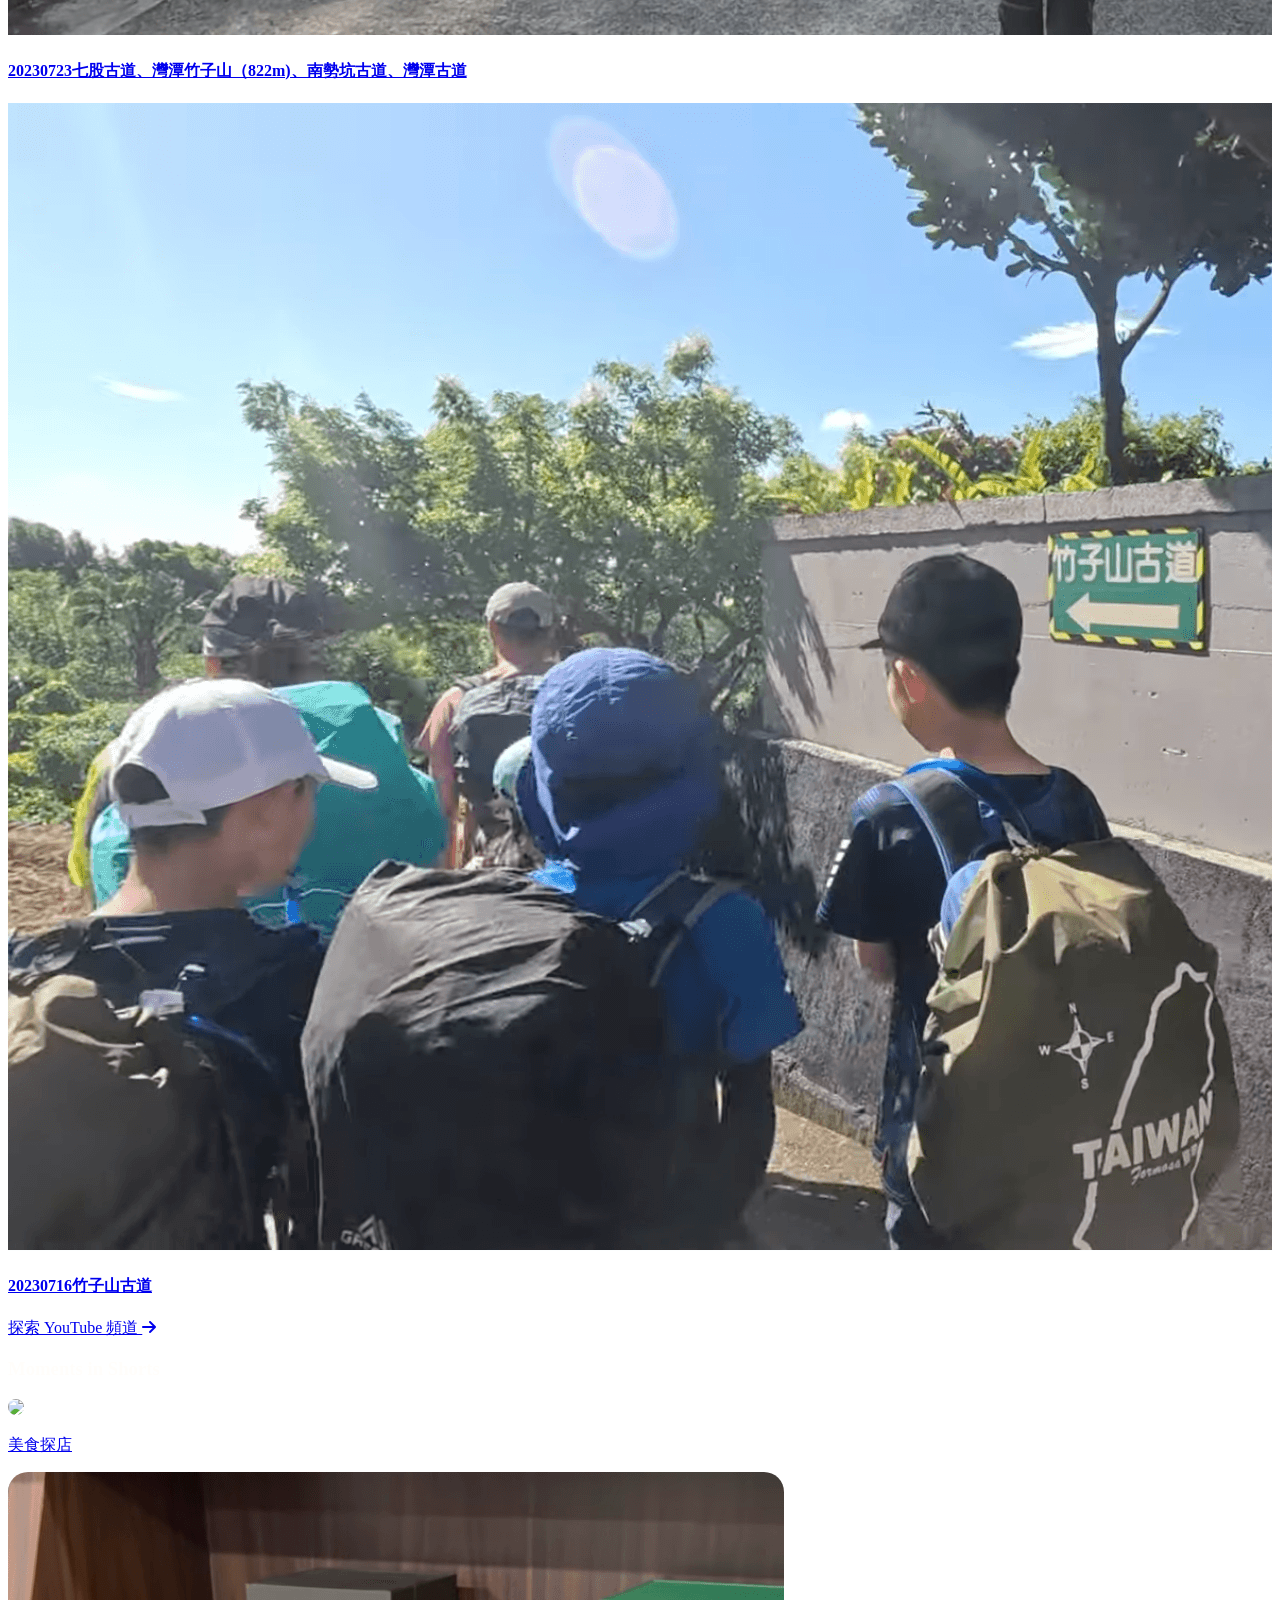
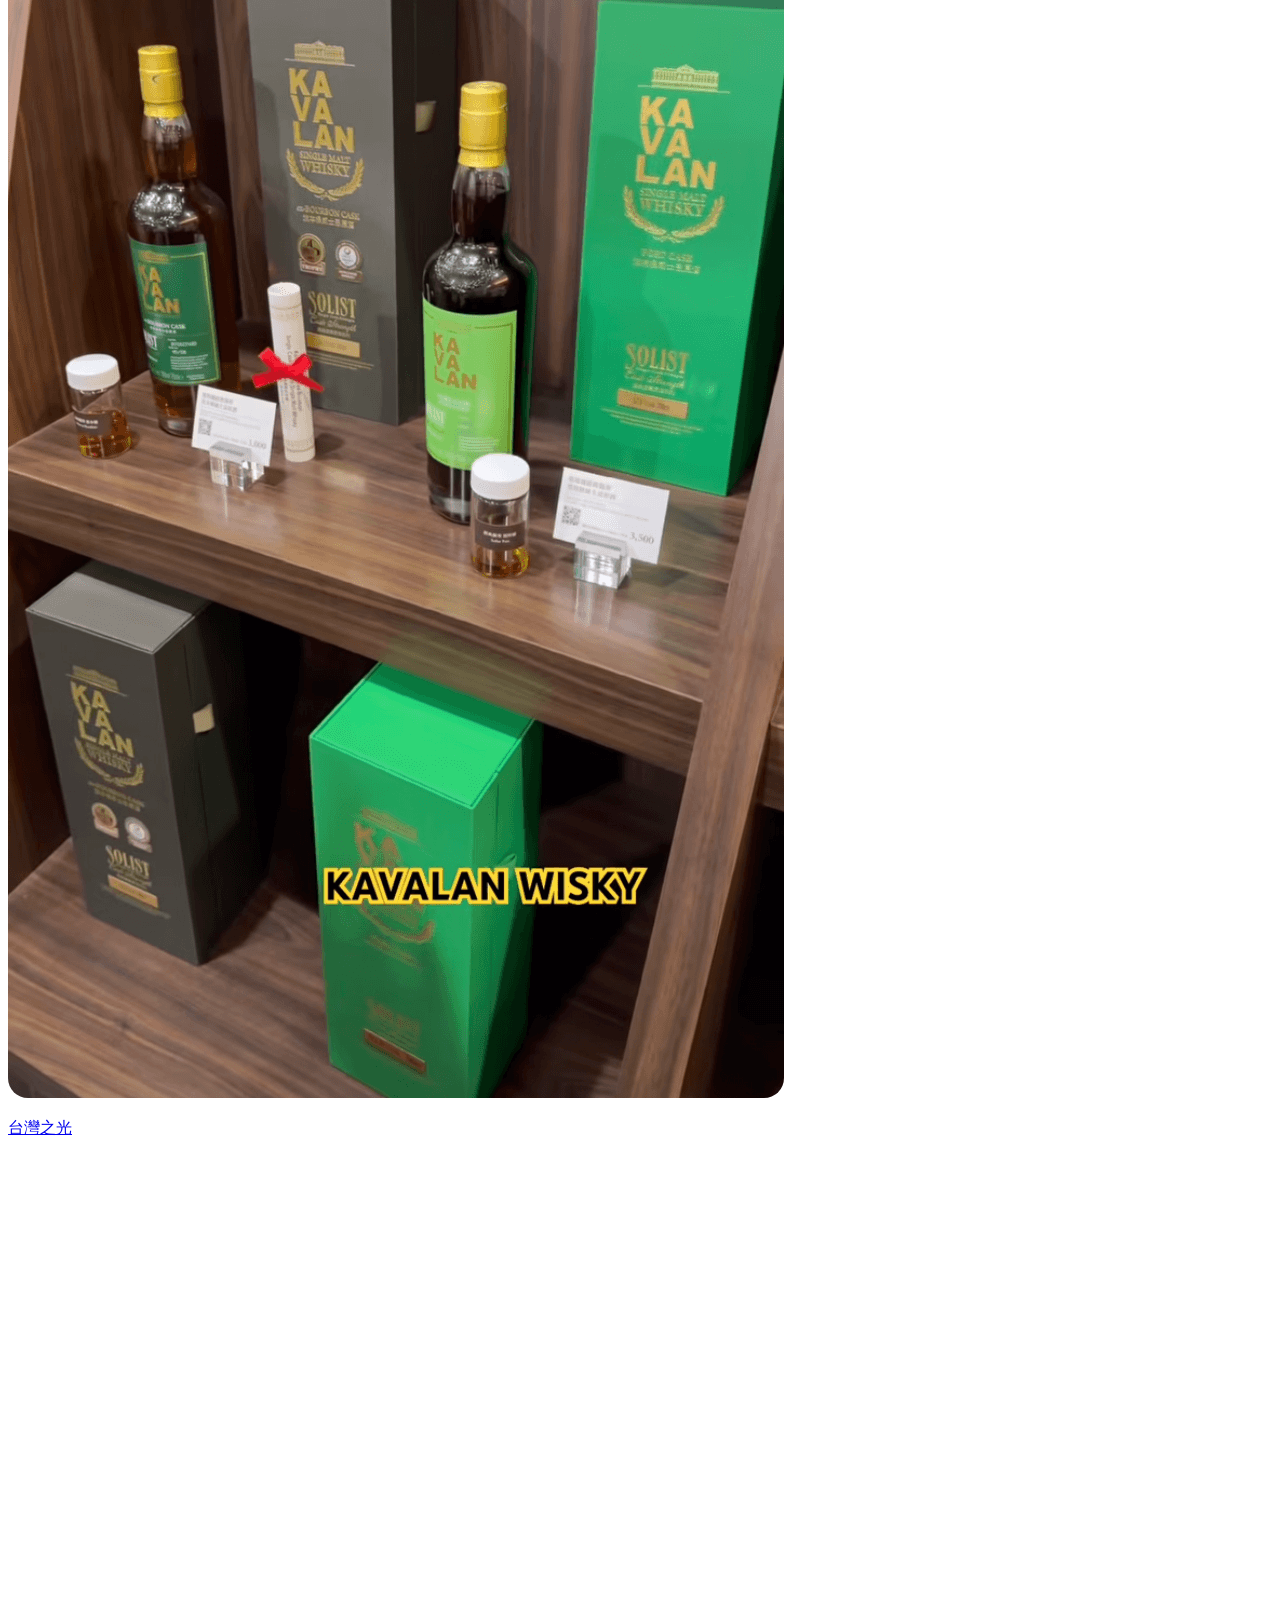
==== commit 1d8a4dbf: "about" ====
--- a/index.html
+++ b/index.html
@@ -1,499 +1,724 @@
-<!DOCTYPE html>
-<html lang="zh-Hant" class="scroll-smooth">
-<head>
-    <meta charset="UTF-8">
-    <meta name="viewport" content="width=device-width, initial-scale=1.0">
-    <title>Nikki Life | 探索生活中的無限可能</title>
-    <script src="https://cdn.tailwindcss.com"></script>
-    <link rel="stylesheet" href="https://cdnjs.cloudflare.com/ajax/libs/font-awesome/6.5.1/css/all.min.css">
-    <link href="https://fonts.googleapis.com/css2?family=Cormorant+Garamond:wght@400;600;700&family=Great+Vibes&family=Noto+Sans+TC:wght@300;400;500;700&family=Playfair+Display:wght@400;700&display=swap" rel="stylesheet">
-    <script>
-        tailwind.config = {
-            darkMode: 'class',
-            theme: {
-                extend: {
-                    colors: {
-                        // 置換為 Blog_style2.html 的配色系統
-                        'rose-pink': '#CED9E3',       // 原先的粉紅色替換為 jp-purple
-                        'soft-pink': '#E3F2FD',       // 原先的淺粉色替換為 jp-blue
-                        'pale-peach': '#F8FAFC',      // 替換為極淺的石板灰白
-                        'lavender': '#ECF3FB',        // 替換為帶有一點紫調的極淺灰
-                        'misty-blue': '#E3F2FD',      // 替換為 jp-blue
-                        'rose-gold': '#7592AF',       // 原先的玫瑰金替換為 jp-accent (主強調色)
-                        'deep-rose': '#295581',       // 替換為深一點的 jp-accent 作為按鈕色
-                        'rice-white': '#FFFFFF',      // 替換為純白
-                        'ultra-light-pink': '#F1F5F9',// 替換為淺石板灰
-                        'deep-brown': '#001E3C',      // 原先的深棕色替換為深石板灰 (主要文字色)
-                        'mid-brown': '#295581',       // 原先的中棕色替換為中石板灰 (次要文字色)
-                    },
-                    fontFamily: {
-                        'serif': ['"Cormorant Garamond"', 'serif'],
-                        'display': ['"Playfair Display"', 'serif'],
-                        'sans': ['"Noto Sans TC"', 'sans-serif'],
-                        'hand': ['"Great Vibes"', 'cursive'],
-                    },
-                    borderRadius: {
-                        'blob': '60% 40% 70% 30% / 50% 60% 40% 50%',
-                    },
-                    animation: {
-                        'morph': 'morphing 8s ease-in-out infinite',
-                        'float': 'floating 6s ease-in-out infinite',
-                        'float-slow': 'floating 10s ease-in-out infinite',
-                        'float-delayed': 'floating 8s ease-in-out 2s infinite',
-                    },
-                    keyframes: {
-                        morphing: {
-                            '0%, 100%': { borderRadius: '60% 40% 70% 30% / 50% 60% 40% 50%' },
-                            '50%': { borderRadius: '30% 60% 70% 40% / 50% 60% 30% 60%' },
-                        },
-                        floating: {
-                            '0%, 100%': { transform: 'translateY(0px)' },
-                            '50%': { transform: 'translateY(-20px)' },
-                        }
-                    }
-                }
-            }
-        }
-    </script>
-    <style>
-        body {
-            /* background-color: #FFFFFF; */
-            color: #295581;
-            overflow-x: hidden;
-            background-image: url(./public/img/bg.png);
-            background-size: 100%;
-            background-position: 0 0;
-        }
-        .reveal {
-            opacity: 0;
-            transform: translateY(30px);
-            transition: all 0.8s ease-out;
-        }
-        .reveal.active {
-            opacity: 1;
-            transform: translateY(0);
-        }
-        .blob-shape {
-            animation: morphing 8s ease-in-out infinite;
-        }
-        .arc-shadow {
-            box-shadow: 0 10px 30px -10px rgba(126, 87, 194, 0.1);
-            clip-path: ellipse(150% 100% at 50% 0%);
-        }
-        .section-arc-top {
-            position: relative;
-            overflow: hidden;
-        }
-        .section-arc-top::before {
-            content: '';
-            position: absolute;
-            top: -50px;
-            left: -10%;
-            width: 120%;
-            height: 100px;
-            background: inherit;
-            border-radius: 50%;
-            z-index: 1;
-        }
-        .glass-nav {
-            backdrop-filter: blur(10px);
-            background-color: rgba(255, 255, 255, 0.8);
-        }
-        .pill-btn {
-            border-radius: 50px;
-            transition: all 0.3s cubic-bezier(0.4, 0, 0.2, 1);
-        }
-        .pill-btn:hover {
-            transform: scale(1.05);
-            box-shadow: 0 10px 20px -5px rgba(41, 85, 129, 0.3);
-        }
-        .article-card {
-            border-radius: 30px;
-            transition: all 0.4s ease;
-        }
-        .article-card:hover {
-            transform: translateY(-10px);
-            box-shadow: 0 20px 40px -15px rgba(126, 87, 194, 0.15);
-        }
-        .shorts-container img {
-            border-radius: 20px;
-            transition: transform 0.3s ease;
-        }
-        .shorts-container div:hover img {
-            transform: scale(1.05) rotate(0deg) !important;
-        }
-        .custom-scrollbar::-webkit-scrollbar {
-            width: 6px;
-        }
-        .custom-scrollbar::-webkit-scrollbar-track {
-            background: #FFFFFF;
-        }
-        .custom-scrollbar::-webkit-scrollbar-thumb {
-            background: #E3F2FD;
-            border-radius: 10px;
-        }
-    </style>
-</head>
-<body class="custom-scrollbar">
-
-    <nav class="fixed top-0 w-full z-50 glass-nav border-b border-rose-pink/30">
-        <div class="max-w-7xl mx-auto px-6 py-4 flex justify-between items-center">
-            <a href="#" class="font-hand text-3xl text-rose-gold font-bold">Nikki Life</a>
-            
-            <div class="hidden md:flex space-x-2">
-                <a href="#about" class="pill-btn px-6 py-2 text-deep-brown hover:bg-rose-pink transition-colors">關於我</a>
-                <a href="#articles" class="pill-btn px-6 py-2 text-deep-brown hover:bg-rose-pink transition-colors">精選文章</a>
-                <a href="#works" class="pill-btn px-6 py-2 text-deep-brown hover:bg-rose-pink transition-colors">影音創作</a>
-                <a href="#contact" class="pill-btn px-6 py-2 bg-deep-rose text-white hover:bg-rose-gold transition-colors">聯絡合作</a>
-            </div>
-        </div>
-        <div class="absolute bottom-0 left-0 w-full h-4 arc-shadow pointer-events-none"></div>
-    </nav>
-
-    <section class="relative min-h-screen flex items-center pt-32 lg:pt-20 pb-40 overflow-hidden">
-        <div class="absolute right-[-10%] top-[10%] w-[60%] h-[80%] bg-ultra-light-pink rounded-[50%] -z-10 blur-3xl opacity-60"></div>
-        <div class="absolute left-[5%] top-[20%] w-32 h-32 bg-lavender rounded-full opacity-40 animate-float"></div>
-        <div class="absolute right-[15%] bottom-[15%] w-48 h-48 bg-pale-peach rounded-full opacity-30 animate-float-delayed"></div>
-        <div class="absolute left-[40%] top-[10%] w-16 h-16 bg-misty-blue rounded-full opacity-20 animate-float-slow"></div>
-
-        <div class="max-w-7xl mx-auto px-6 grid lg:grid-cols-2 gap-12 items-center">
-            <div class="reveal order-2 lg:order-1">
-                <span class="font-hand text-3xl text-rose-gold block mb-4">Welcome to my space</span>
-                <h1 class="font-serif text-5xl md:text-7xl text-deep-brown leading-tight mb-6">
-                    探索生活中的<br><span class="text-deep-rose italic">無限可能</span>
-                </h1>
-                <p class="text-mid-brown text-lg leading-relaxed mb-10 max-w-lg">
-                    在這裡，我們透過鏡頭捕捉瞬間，藉由文字沉澱思考。結合影像創作與深度見解，開啟屬於你的質感生活。
-                </p>
-                <div class="flex flex-wrap gap-4">
-                    <a href="#works" class="pill-btn bg-deep-rose text-white px-10 py-4 font-medium">觀看影音</a>
-                    <a href="#about" class="pill-btn border-2 border-deep-rose text-deep-rose px-10 py-4 font-medium hover:bg-deep-rose hover:text-white">了解更多</a>
-                </div>
-            </div>
-            
-            <div class="relative reveal order-1 lg:order:2" style="transition-delay: 200ms; z-index: 10;">
-                <div class="w-full aspect-square bg-soft-pink blob-shape overflow-hidden">
-                    <img src="./public/img/kv.png" alt="Hero Image" class="w-full h-full object-cover">
-                </div>
-                <div class="absolute bottom-6 -left-6 w-24 h-24 bg-rose-gold/20 rounded-full blur-xl"></div>
-            </div>
-        </div>
-        <div class="absolute bottom-0 left-0 w-full h-24 bg-rose-pink" style="border-radius: 50% 50% 0 0 / 100% 100% 0 0;"></div>
-    </section>
-
-    <section class="relative pt-0 lg:pt-24 pb-24 bg-rose-pink overflow-visible">
-        
-        <div class="max-w-5xl mx-auto px-6 text-center reveal">
-            <h2 class="font-hand text-4xl text-rose-gold mb-2">Latest Video</h2>
-            <p class="font-serif text-2xl text-deep-brown mb-10">美食探店：炸牛元村 林口店</p>
-            
-            <a href="https://www.youtube.com/shorts/-9DpDe6HN3A" target="_blank" class="relative group cursor-pointer block">
-                <div class="aspect-video rounded-[24px] overflow-hidden shadow-2xl">
-                    <img src="https://i.ytimg.com/vi/-9DpDe6HN3A/maxresdefault.jpg" alt="Video Thumbnail" class="w-full h-full object-cover group-hover:scale-105 transition-transform duration-700">
-                    <div class="absolute inset-0 bg-black/10 flex items-center justify-center">
-                        <div class="w-20 h-20 bg-white/90 rounded-full flex items-center justify-center text-deep-rose text-2xl shadow-lg group-hover:scale-110 transition-transform">
-                            <i class="fa-solid fa-play ml-1"></i>
-                        </div>
-                    </div>
-                </div>
-            </a>
-        </div>
-
-    </section>
-
-    <section id="about" class="py-32 overflow-hidden">
-        <div class="max-w-7xl mx-auto px-6">
-            <div class="grid lg:grid-cols-2 gap-20">
-                <div class="relative flex justify-center reveal">
-                    <div class="absolute -top-40 left-0 sm:-left-10 font-serif text-[180px] text-rose-pink/40 font-bold -z-10 select-none">01</div>
-                    <div class="relative w-full max-w-md">
-                        <div class="w-full aspect-[4/5] bg-misty-blue blob-shape animate-morph overflow-hidden z-10 relative">
-                            <img src="./public/img/about-1.jpg" alt="Nikki" class="w-full h-full object-cover">
-                        </div>
-                        <div class="absolute bottom-8 -right-12 w-64 aspect-square bg-lavender blob-shape animate-morph overflow-hidden z-10" style="animation-delay: -2s;">
-                            <img src="./public/img/about-2.jpg" alt="Nikki Detail" class="w-full h-full object-cover">
-                        </div>
-                    </div>
-                </div>
-
-                <div class="reveal" style="transition-delay: 200ms;">
-                    <h2 class="font-serif text-4xl text-deep-brown mb-8 relative inline-block">
-                        關於這個網站
-                        <div class="absolute -bottom-2 left-0 w-1/2 h-1 bg-rose-gold/30 rounded-full"></div>
-                    </h2>
-                    <div class="space-y-6 text-mid-brown leading-relaxed text-lg">
-                        <p>嗨，我是 Nikki，一名定居北部的連續創業家與商業導師。<br>
-                            <br>
-我的職業生涯從觀光與幼教領域起步，這段經歷賦予我敏銳的觀察力與專業耐心，讓我能從實戰的品牌主理人，轉身成為創業者們最堅實的「陪跑導師」。<br>
-                            <br>
-我先後創立了日本收納品牌 AirByeBye 並研發藍帶零食系列，擅長運用 Ikigai 框架與商業畫布協助個人品牌精準定位。我目前的使命是陪跑 100 位想創造價值的自雇者，在嚴謹的商業邏輯中，陪你找回創業的初心與律動，並將實戰經驗轉化為可複製的成功模型。<br>
-                            <br>
-工作之外，我是兩個孩子的母親。我推崇「山系教養」，熱衷帶著孩子走入山林，透過攝影記錄成長的溫度。對我而言，創業是為了實現更自由、更有溫度的生活節奏。<br>
-                            <br>
-歡迎來到我的空間，讓我們一起在商業邏輯與生活美學中，找到最適合自己的平衡點。</p>
-                    </div>
-
-                    <div class="mt-12 flex gap-8">
-                        <div class="p-8 border-2 border-rose-gold/20 rounded-[40px_10px_40px_10px] text-center bg-white/50">
-                            <span class="block text-3xl font-serif text-deep-rose font-bold">100+</span>
-                            <span class="text-sm text-mid-brown">原創影片</span>
-                        </div>
-                        <div class="p-8 border-2 border-rose-gold/20 rounded-[10px_40px_10px_40px] text-center bg-white/50">
-                            <span class="block text-3xl font-serif text-deep-rose font-bold">50K+</span>
-                            <span class="text-sm text-mid-brown">社群追蹤</span>
-                        </div>
-                    </div>
-                </div>
-            </div>
-        </div>
-    </section>
-
-    <section id="articles" class="py-24 bg-ultra-light-pink">
-        <div class="max-w-7xl mx-auto px-6">
-            <div class="text-center mb-12 lg:mb-20 reveal">
-                <h2 class="font-serif text-4xl text-deep-brown mb-4">精選文章</h2>
-                <p class="text-mid-brown">深入淺出的生活提案與技術分享</p>
-            </div>
-
-            <div class="grid grid-cols-1 md:grid-cols-2 lg:grid-cols-3 gap-8">
-                <div class="article-card p-6 reveal lg:col-span-2">
-                    <div class="w-full h-64 bg-rose-pink blob-shape overflow-hidden mb-6">
-                        <img src="https://images.unsplash.com/photo-1496449903678-68ddcb189a24?w=600&h=400&fit=crop" alt="Article" class="w-full h-full object-cover">
-                    </div>
-                    <span class="text-rose-gold font-bold text-sm tracking-widest">CREATIVE</span>
-                    <h3 class="font-serif text-2xl text-deep-brown mt-2 mb-4">如何開始你的第一個 YouTube 頻道？從設備到心態</h3>
-                    <p class="text-mid-brown line-clamp-2">從零開始的創作之路並不容易，我將分享這兩年來累積的實戰經驗，幫助你少走彎路...</p>
-                </div>
-
-                <div class="article-card p-6 reveal">
-                    <div class="w-full h-48 bg-lavender blob-shape overflow-hidden mb-6">
-                        <img src="https://images.unsplash.com/photo-1581291518857-4e27b48ff24e?w=600&h=400&fit=crop" alt="Article" class="w-full h-full object-cover">
-                    </div>
-                    <span class="text-rose-gold font-bold text-sm tracking-widest">DESIGN</span>
-                    <h3 class="font-serif text-xl text-deep-brown mt-2 mb-4">日系配色美學：如何在網頁設計中運用淺色調</h3>
-                </div>
-
-                <div class="article-card p-6 reveal">
-                    <div class="w-full h-48 bg-misty-blue blob-shape overflow-hidden mb-6">
-                        <img src="https://images.unsplash.com/photo-1485846234645-a62644f84728?w=600&h=400&fit=crop" alt="Article" class="w-full h-full object-cover">
-                    </div>
-                    <span class="text-rose-gold font-bold text-sm tracking-widest">INSPIRATION</span>
-                    <h3 class="font-serif text-xl text-deep-brown mt-2 mb-4">2026 年必看的 5 部創意短片</h3>
-                </div>
-
-                <div class="article-card p-6 reveal">
-                    <div class="w-full h-48 bg-pale-peach blob-shape overflow-hidden mb-6">
-                        <img src="https://images.unsplash.com/photo-1552664730-d307ca884978?w=600&h=400&fit=crop" alt="Article" class="w-full h-full object-cover">
-                    </div>
-                    <span class="text-rose-gold font-bold text-sm tracking-widest">BUSINESS</span>
-                    <h3 class="font-serif text-xl text-deep-brown mt-2 mb-4">個人品牌經營：從 0 到 1 的實戰經驗</h3>
-                </div>
-
-                <div class="article-card p-6 reveal">
-                    <div class="w-full h-48 bg-soft-pink blob-shape overflow-hidden mb-6">
-                        <img src="https://images.unsplash.com/photo-1516035069371-29a1b244cc32?w=600&h=400&fit=crop" alt="Article" class="w-full h-full object-cover">
-                    </div>
-                    <span class="text-rose-gold font-bold text-sm tracking-widest">TECH</span>
-                    <h3 class="font-serif text-xl text-deep-brown mt-2 mb-4">我的攝影器材清單：輕便與畫質的平衡</h3>
-                </div>
-            </div>
-
-            <div class="mt-16 text-center reveal">
-                <a href="#" class="pill-btn inline-block bg-deep-rose text-white px-12 py-4">查看全部文章</a>
-            </div>
-        </div>
-    </section>
-
-    <section id="works" class="py-32 bg-lavender section-arc-top">
-        <div class="max-w-7xl mx-auto px-6 relative z-10">
-            <div class="flex flex-col md:flex-row justify-between items-end mb-16 reveal items-center">
-                <div>
-                    <h2 class="font-serif text-4xl text-deep-brown mb-2">影音作品</h2>
-                    <p class="text-mid-brown">用動態影像說故事</p>
-                </div>
-                <a href="https://www.youtube.com/@nikkitai0212/videos" target="_blank" class="text-deep-rose font-bold hover:underline mt-4 md:mt-0 hidden md:block">探索 YouTube 頻道 <i class="fa-solid fa-arrow-right ml-2"></i></a>
-            </div>
-
-            <div class="grid grid-cols-1 md:grid-cols-2 lg:grid-cols-3 gap-8 mb-8 lg:mb-24">
-                <a href="https://www.youtube.com/watch?v=-Tw4imU6TsA" target="_blank" class="reveal">
-                    <div class="rounded-3xl overflow-hidden shadow-lg mb-4 aspect-video">
-                        <img src="./public/img/video-6.png" class="w-full h-full object-cover hover:scale-110 transition-transform duration-500">
-                    </div>
-                    <h4 class="font-serif text-lg text-deep-brown px-2">20240627 挪威 Folgefonna glacier centre 冰河健行</h4>
-                </a>
-                <a href="https://www.youtube.com/watch?v=bNpdb7Mh6IY" target="_blank" class="reveal" style="transition-delay: 100ms;">
-                    <div class="rounded-3xl overflow-hidden shadow-lg mb-4 aspect-video">
-                        <img src="./public/img/video-7.png" class="w-full h-full object-cover hover:scale-110 transition-transform duration-500">
-                    </div>
-                    <h4 class="font-serif text-lg text-deep-brown px-2">2024 挪威 奧斯陸-Holmenkollen Ski Museum 夏季專屬高空滑索體驗</h4>
-                </a>
-                <a href="https://www.youtube.com/watch?v=OxYXumyfa0I" target="_blank" class="reveal" style="transition-delay: 200ms;">
-                    <div class="rounded-3xl overflow-hidden shadow-lg mb-4 aspect-video">
-                        <img src="./public/img/video-8.png" class="w-full h-full object-cover hover:scale-110 transition-transform duration-500">
-                    </div>
-                    <h4 class="font-serif text-lg text-deep-brown px-2">日本製air bye bye 手捲式真空壓縮袋30秒收納術教學</h4>
-                </a>
-                <a href="https://www.youtube.com/watch?v=sVSJEQU-m60" target="_blank" class="reveal">
-                    <div class="rounded-3xl overflow-hidden shadow-lg mb-4 aspect-video">
-                        <img src="./public/img/video-9.png" class="w-full h-full object-cover hover:scale-110 transition-transform duration-500">
-                    </div>
-                    <h4 class="font-serif text-lg text-deep-brown px-2">202308我沒跟上的那團:武陵四秀 DAY1,感謝Le&Ko贊助影片播放權</h4>
-                </a>
-                <a href="https://www.youtube.com/watch?v=3A7jh1YvIho" target="_blank" class="reveal" style="transition-delay: 100ms;">
-                    <div class="rounded-3xl overflow-hidden shadow-lg mb-4 aspect-video">
-                        <img src="./public/img/video-10.png" class="w-full h-full object-cover hover:scale-110 transition-transform duration-500">
-                    </div>
-                    <h4 class="font-serif text-lg text-deep-brown px-2">20230723七股古道、灣潭竹子山（822m)、南勢坑古道、灣潭古道</h4>
-                </a>
-                <a href="https://www.youtube.com/watch?v=i6Ne51buCFQ" target="_blank" class="reveal" style="transition-delay: 200ms;">
-                    <div class="rounded-3xl overflow-hidden shadow-lg mb-4 aspect-video">
-                        <img src="./public/img/video-11.png" class="w-full h-full object-cover hover:scale-110 transition-transform duration-500">
-                    </div>
-                    <h4 class="font-serif text-lg text-deep-brown px-2">20230716竹子山古道</h4>
-                </a>
-            </div>
-            <a href="#" class="text-deep-rose font-bold hover:underline mt-4 md:mt-0 mb-16 md:mb-0 flex justify-center md:hidden">探索 YouTube 頻道 <i class="fa-solid fa-arrow-right ml-2"></i></a>
-
-            <div class="text-center mb-12 reveal">
-                <h3 class="font-hand text-3xl text-rose-gold">Moments in Shorts</h3>
-            </div>
-            <div class="flex flex-wrap justify-center gap-x-6 gap-y-12 md:gap-y-6 shorts-container">
-                <a href="https://www.youtube.com/shorts/-9DpDe6HN3A" target="_blank" class="w-32 md:w-44 reveal" style="transform: rotate(-3deg);">
-                    <img src="https://i.ytimg.com/vi/-9DpDe6HN3A/maxresdefault.jpg" class="w-full h-full object-cover aspect-[9/16] shadow-xl">
-                    <p class="text-center mt-3 text-sm font-medium">美食探店</p>
-                </a>
-                <a href="https://www.youtube.com/shorts/dtG2-1lg48g" target="_blank" class="w-32 md:w-44 reveal" style="transform: rotate(2deg); transition-delay: 100ms;">
-                    <img src="./public/img/video-1.png" class="w-full h-full object-cover aspect-[9/16] shadow-xl">
-                    <p class="text-center mt-3 text-sm font-medium">台灣之光</p>
-                </a>
-                <a href="https://www.youtube.com/shorts/G00FASKiP_4" target="_blank" class="w-32 md:w-44 reveal" style="transform: rotate(-2deg); transition-delay: 200ms;">
-                    <img src="./public/img/video-2.png" class="w-full h-full object-cover aspect-[9/16] shadow-xl">
-                    <p class="text-center mt-3 text-sm font-medium">貓咪日常</p>
-                </a>
-                <a href="https://www.youtube.com/shorts/fO_ocX-iCB8" target="_blank" class="w-32 md:w-44 reveal" style="transform: rotate(4deg); transition-delay: 300ms;">
-                    <img src="./public/img/video-3.png" class="w-full h-full object-cover aspect-[9/16] shadow-xl">
-                    <p class="text-center mt-3 text-sm font-medium">開箱</p>
-                </a>
-                <a href="https://www.youtube.com/shorts/nZTUqVXpssY" target="_blank" class="w-32 md:w-44 reveal" style="transform: rotate(-1deg); transition-delay: 400ms;">
-                    <img src="./public/img/video-4.png" class="w-full h-full object-cover aspect-[9/16] shadow-xl">
-                    <p class="text-center mt-3 text-sm font-medium">日本</p>
-                </a>
-                <a href="https://www.youtube.com/shorts/eL48GPHvdtk" target="_blank" class="w-32 md:w-44 reveal" style="transform: rotate(3deg); transition-delay: 500ms;">
-                    <img src="./public/img/video-5.png" class="w-full h-full object-cover aspect-[9/16] shadow-xl">
-                    <p class="text-center mt-3 text-sm font-medium">攝影挑戰</p>
-                </a>
-            </div>
-        </div>
-    </section>
-
-    <section id="contact" class="py-32 relative">
-        <div class="max-w-4xl mx-auto px-6">
-            <div class="text-center mb-16 reveal">
-                <h2 class="font-serif text-4xl text-deep-brown mb-6">與我聯繫</h2>
-                <p class="text-mid-brown max-w-2xl mx-auto leading-relaxed">
-                    無論是品牌合作、媒體邀約，或是想對我的作品提出建議，都歡迎透過以下表單與我聯繫。我通常會在 48 小時內回覆。
-                </p>
-                
-                <div class="mt-8 flex flex-wrap justify-center gap-4">
-                    <div class="pill-btn bg-rose-pink px-8 py-3 text-deep-rose font-medium border border-soft-pink">
-                        hello@nikkiLife.com
-                    </div>
-                    <div class="pill-btn bg-lavender px-8 py-3 text-deep-rose font-medium border border-rose-pink">
-                        @nikkiLife_creative
-                    </div>
-                </div>
-            </div>
-
-            <div class="reveal bg-white px-6 sm:px-10 py-8 sm:py-10 rounded-[40px] shadow-sm border border-rose-pink/50">
-                <form class="space-y-6">
-                    <div class="grid md:grid-cols-2 gap-6">
-                        <div>
-                            <label class="block text-sm font-bold text-mid-brown mb-2 ml-4">姓名 Name</label>
-                            <input type="text" class="w-full px-6 py-4 rounded-full border border-rose-pink bg-ultra-light-pink focus:outline-none focus:ring-2 focus:ring-rose-gold/30 transition-all">
-                        </div>
-                        <div>
-                            <label class="block text-sm font-bold text-mid-brown mb-2 ml-4">電子郵件 Email</label>
-                            <input type="email" class="w-full px-6 py-4 rounded-full border border-rose-pink bg-ultra-light-pink focus:outline-none focus:ring-2 focus:ring-rose-gold/30 transition-all">
-                        </div>
-                    </div>
-                    <div>
-                        <label class="block text-sm font-bold text-mid-brown mb-2 ml-4">主旨 Subject</label>
-                        <input type="text" class="w-full px-6 py-4 rounded-full border border-rose-pink bg-ultra-light-pink focus:outline-none focus:ring-2 focus:ring-rose-gold/30 transition-all">
-                    </div>
-                    <div>
-                        <label class="block text-sm font-bold text-mid-brown mb-2 ml-4">訊息內容 Message</label>
-                        <textarea rows="5" class="w-full px-6 py-4 rounded-[30px] border border-rose-pink bg-ultra-light-pink focus:outline-none focus:ring-2 focus:ring-rose-gold/30 transition-all"></textarea>
-                    </div>
-                    <div class="text-center">
-                        <button type="submit" class="pill-btn bg-deep-rose text-white px-16 py-4 font-bold text-lg">送出訊息</button>
-                    </div>
-                </form>
-            </div>
-        </div>
-    </section>
-
-    <section class="py-24 bg-rose-pink relative overflow-hidden">
-        <div class="absolute left-1/2 top-1/2 -translate-x-1/2 -translate-y-1/2 w-[800px] h-[400px] bg-white/30 rounded-[50%] blur-3xl -z-0"></div>
-        
-        <div class="max-w-4xl mx-auto px-6 text-center relative z-10 reveal">
-            <h2 class="font-serif text-3xl text-deep-brown mb-4">訂閱電子報</h2>
-            <p class="text-mid-brown mb-10 leading-relaxed">
-                不錯過任何一次更新，讓靈感直接送達你的信箱。<br>每週一次，關於創作與生活的精選內容。
-            </p>
-            
-            <div class="flex flex-col md:flex-row gap-4 max-w-lg mx-auto">
-                <input type="email" placeholder="Your Email Address" class="flex-1 px-8 py-4 pill-btn bg-white border-none focus:ring-2 focus:ring-rose-gold/30 outline-none">
-                <button class="pill-btn bg-deep-rose text-white px-10 py-4 font-bold whitespace-nowrap">立即訂閱</button>
-            </div>
-            <p class="mt-6 text-xs text-mid-brown/60">我們承諾尊重你的隱私，不會發送垃圾郵件。</p>
-        </div>
-    </section>
-
-    <footer class="pt-24 pb-12 relative overflow-hidden">
-        <div class="absolute right-[-5%] bottom-[-10%] w-64 h-64 bg-lavender/30 rounded-full blur-3xl"></div>
-        <div class="absolute left-[-5%] top-[20%] w-48 h-48 bg-soft-pink/20 rounded-full blur-2xl"></div>
-
-        <div class="max-w-7xl mx-auto px-6 text-center reveal">
-            <div class="font-hand text-4xl text-rose-gold mb-8">Nikki Life</div>
-            
-            <div class="flex justify-center space-x-8 mb-12">
-                <a href="#" class="w-12 h-12 rounded-full bg-white shadow-sm flex items-center justify-center text-rose-gold hover:bg-rose-gold hover:text-white transition-all"><i class="fa-brands fa-youtube text-xl"></i></a>
-                <a href="#" class="w-12 h-12 rounded-full bg-white shadow-sm flex items-center justify-center text-rose-gold hover:bg-rose-gold hover:text-white transition-all"><i class="fa-brands fa-instagram text-xl"></i></a>
-                <a href="#" class="w-12 h-12 rounded-full bg-white shadow-sm flex items-center justify-center text-rose-gold hover:bg-rose-gold hover:text-white transition-all"><i class="fa-brands fa-threads text-xl"></i></a>
-            </div>
-
-            <div class="border-t border-rose-pink pt-8">
-                <p class="text-mid-brown text-sm">© 2026 Nikki Life. All rights reserved.</p>
-                <p class="text-mid-brown/50 text-xs mt-2 uppercase tracking-widest">Designed by Jerry Lee</p>
-            </div>
-        </div>
-    </footer>
-
-    <script>
-        // Scroll Reveal Animation
-        const observerOptions = {
-            threshold: 0.1
-        };
-
-        const observer = new IntersectionObserver((entries) => {
-            entries.forEach(entry => {
-                if (entry.isIntersecting) {
-                    entry.target.classList.add('active');
-                }
-            });
-        }, observerOptions);
-
-        document.querySelectorAll('.reveal').forEach(el => observer.observe(el));
-
-        // Smooth Scroll for Nav Links
-        document.querySelectorAll('a[href^="#"]').forEach(anchor => {
-            anchor.addEventListener('click', function (e) {
-                e.preventDefault();
-                document.querySelector(this.getAttribute('href')).scrollIntoView({
-                    behavior: 'smooth'
-                });
-            });
-        });
-    </script>
-</body>
-</html>+<!doctype html>
+<html lang="zh-Hant" class="scroll-smooth">
+  <head>
+    <meta charset="UTF-8" />
+    <meta name="viewport" content="width=device-width, initial-scale=1.0" />
+    <title>Nikki Life | 探索生活中的無限可能</title>
+    <script src="https://cdn.tailwindcss.com"></script>
+    <link
+      rel="stylesheet"
+      href="https://cdnjs.cloudflare.com/ajax/libs/font-awesome/6.5.1/css/all.min.css"
+    />
+    <link
+      href="https://fonts.googleapis.com/css2?family=Cormorant+Garamond:wght@400;600;700&family=Great+Vibes&family=Noto+Sans+TC:wght@300;400;500;700&family=Playfair+Display:wght@400;700&display=swap"
+      rel="stylesheet"
+    />
+    <link rel="stylesheet" href="./public/css/style.css" />
+
+    <script src="./public/js/tw-config.js"></script>
+  </head>
+  <body class="custom-scrollbar">
+    <header class="fixed top-0 w-full z-50 glass-nav border-b border-cream/30">
+      <div
+        class="max-w-7xl mx-auto px-6 py-4 flex justify-between items-center"
+      >
+        <a href="#" class="font-script text-3xl text-taupe font-bold"
+          >Nikki Life</a
+        >
+
+        <nav class="block md:flex space-x-2 header-nav__list">
+          <a
+            href="#about"
+            class="pill-btn px-6 py-2 text-taupe hover:bg-cream transition-colors"
+            >關於我</a
+          >
+          <a
+            href="#articles"
+            class="pill-btn px-6 py-2 text-taupe hover:bg-cream transition-colors"
+            >精選文章</a
+          >
+          <a
+            href="#works"
+            class="pill-btn px-6 py-2 text-taupe hover:bg-cream transition-colors"
+            >影音創作</a
+          >
+          <a
+            href="#contact"
+            class="pill-btn px-6 py-2 bg-taupe text-white hover:bg-taupe transition-colors"
+            >聯絡合作</a
+          >
+        </nav>
+        <button class="header-menu block md:hidden">
+        <div class="bar bar-top"></div>
+        <div class="bar bar-middle"></div>
+        <div class="bar bar-bottom"></div>
+      </button>
+      </div>
+    </header>
+
+    <section
+      class="relative min-h-screen flex items-center pt-32 lg:pt-20 pb-40 overflow-hidden"
+    >
+      <div
+        class="absolute right-[-10%] top-[10%] w-[60%] h-[80%] bg-cream rounded-[50%] -z-10 blur-3xl opacity-60"
+      ></div>
+      <div
+        class="absolute left-[5%] top-[20%] w-32 h-32 bg-greige rounded-full opacity-40 animate-float"
+      ></div>
+      <div
+        class="absolute right-[15%] bottom-[15%] w-48 h-48 bg-porcelain rounded-full opacity-30 animate-float-delayed"
+      ></div>
+      <div
+        class="absolute left-[40%] top-[10%] w-16 h-16 bg-mist rounded-full opacity-20 animate-float-slow"
+      ></div>
+
+      <div
+        class="max-w-7xl mx-auto px-6 grid lg:grid-cols-2 gap-12 items-center"
+      >
+        <div class="reveal order-2 lg:order-1">
+          <span class="font-script text-3xl text-taupe block mb-4"
+            >Welcome to my space</span
+          >
+          <h1
+            class="font-serif text-5xl md:text-7xl text-ink leading-tight mb-6"
+          >
+            探索生活中的<br /><span class="text-espresso italic">無限可能</span>
+          </h1>
+          <p class="text-inksoft text-lg leading-relaxed mb-10 max-w-lg">
+            在這裡，我們透過鏡頭捕捉瞬間，藉由文字沉澱思考。結合影像創作與深度見解，開啟屬於你的質感生活。
+          </p>
+          <div class="flex flex-wrap gap-4">
+            <a
+              href="#works"
+              class="pill-btn bg-espresso text-white px-10 py-4 font-medium"
+              >觀看影音</a
+            >
+            <a
+              href="#about"
+              class="pill-btn border-2 border-espresso text-espresso px-10 py-4 font-medium hover:bg-espresso hover:text-white"
+              >了解更多</a
+            >
+          </div>
+        </div>
+
+        <div
+          class="relative reveal order-1 lg:order:2"
+          style="transition-delay: 200ms; z-index: 10"
+        >
+          <div class="w-full aspect-square bg-mist blob-shape overflow-hidden">
+            <img
+              src="./public/img/kv.png"
+              alt="Hero Image"
+              class="w-full h-full object-cover"
+            />
+          </div>
+          <div
+            class="absolute bottom-6 -left-6 w-24 h-24 bg-taupe/20 rounded-full blur-xl"
+          ></div>
+        </div>
+      </div>
+      <div
+        class="absolute bottom-0 left-0 w-full lg:h-16 h-12 bg-cream"
+        style="border-radius: 50% 50% 0 0 / 100% 100% 0 0"
+      ></div>
+    </section>
+
+    <section class="relative pt-0 pb-28 lg:pt-24 lg:pb-48 bg-cream overflow-visible">
+      <div class="max-w-5xl mx-auto px-6 text-center reveal">
+        <h2 class="font-script text-4xl text-taupe mb-2">Latest Video</h2>
+        <p class="font-serif text-2xl text-ink mb-10">
+          美食探店：炸牛元村 林口店
+        </p>
+
+        <a
+          href="https://www.youtube.com/shorts/-9DpDe6HN3A"
+          target="_blank"
+          class="relative group cursor-pointer block"
+        >
+          <div class="aspect-video rounded-[24px] overflow-hidden shadow-2xl">
+            <img
+              src="https://i.ytimg.com/vi/-9DpDe6HN3A/maxresdefault.jpg"
+              alt="Video Thumbnail"
+              class="w-full h-full object-cover group-hover:scale-105 transition-transform duration-700"
+            />
+            <div
+              class="absolute inset-0 bg-black/10 flex items-center justify-center"
+            >
+              <div
+                class="w-20 h-20 bg-white/90 rounded-full flex items-center justify-center text-espresso text-2xl shadow-lg group-hover:scale-110 transition-transform"
+              >
+                <i class="fa-solid fa-play ml-1"></i>
+              </div>
+            </div>
+          </div>
+        </a>
+      </div>
+      <div
+        class="absolute bottom-0 left-0 w-full lg:h-16 h-12 bg-white"
+        style="border-radius: 50% 50% 0 0 / 100% 100% 0 0"
+      ></div>
+    </section>
+
+    <section id="about" class="py-24 lg:py-32 overflow-hidden">
+      <div class="max-w-7xl mx-auto px-6">
+        <div class="grid lg:grid-cols-2 gap-20">
+          <div class="relative flex justify-center reveal">
+            <div
+              class="absolute -top-40 left-0 sm:-left-10 font-serif text-[180px] text-cream/40 font-bold -z-10 select-none"
+            >
+              01
+            </div>
+            <div class="relative w-full max-w-md">
+              <div
+                class="w-full aspect-[4/5] bg-mist blob-shape animate-morph overflow-hidden z-10 relative"
+              >
+                <img
+                  src="./public/img/about-2.jpg"
+                  alt="Nikki"
+                  class="w-full h-full object-cover"
+                />
+              </div>
+              <div
+                class="absolute -bottom-8 lg:bottom-8 right-0 lg:-right-12 w-40 lg:w-64 aspect-square bg-greige blob-shape animate-morph overflow-hidden z-10"
+                style="animation-delay: -2s"
+              >
+                <img
+                  src="./public/img/about-1.jpg"
+                  alt="Nikki Detail"
+                  class="w-full h-full object-cover"
+                />
+              </div>
+            </div>
+          </div>
+
+          <div class="reveal" style="transition-delay: 200ms">
+            <h2 class="font-serif text-4xl text-ink mb-8 relative inline-block">
+              關於這個網站
+              <div
+                class="absolute -bottom-2 left-0 w-1/2 h-1 bg-taupe/30 rounded-full"
+              ></div>
+            </h2>
+            <div class="space-y-6 text-inksoft leading-relaxed text-base">
+              <p>
+                嗨，我是 Nikki，一名定居北部的連續創業家與商業導師。<br />
+                <br />
+                我的職業生涯從觀光與幼教領域起步，這段經歷賦予我敏銳的觀察力與專業耐心，讓我能從實戰的品牌主理人，轉身成為創業者們最堅實的「陪跑導師」。<br />
+                <br />
+                我先後創立了日本收納品牌 AirByeBye 並研發藍帶零食系列，擅長運用
+                Ikigai 框架與商業畫布協助個人品牌精準定位。我目前的使命是陪跑
+                100
+                位想創造價值的自雇者，在嚴謹的商業邏輯中，陪你找回創業的初心與律動，並將實戰經驗轉化為可複製的成功模型。<br />
+                <br />
+                工作之外，我是兩個孩子的母親。我推崇「山系教養」，熱衷帶著孩子走入山林，透過攝影記錄成長的溫度。對我而言，創業是為了實現更自由、更有溫度的生活節奏。<br />
+                <br />
+                歡迎來到我的空間，讓我們一起在商業邏輯與生活美學中，找到最適合自己的平衡點。
+              </p>
+            </div>
+            <div class="mt-6 flex gap-4 lg:gap-8">
+              <div
+                class="p-8 border-2 border-taupe/20 rounded-[40px_10px_40px_10px] text-center bg-white/50"
+              >
+                <span class="block text-5xl font-serif text-espresso font-bold mb-1"
+                  >100+</span
+                >
+                <span class="text-xs text-inksoft">原創影片</span>
+              </div>
+              <div
+                class="p-8 border-2 border-taupe/20 rounded-[10px_40px_10px_40px] text-center bg-white/50"
+              >
+                <span class="block text-5xl font-serif text-espresso font-bold mb-1"
+                  >50K+</span
+                >
+                <span class="text-xs text-inksoft">社群追蹤</span>
+              </div>
+            </div>
+            <a
+            href="#"
+            class="pill-btn mt-6 inline-block bg-espresso text-white px-12 py-4"
+            >查看更多</a
+          >
+          </div>
+        </div>
+      </div>
+    </section>
+
+    <section id="articles" class="py-24 bg-cream">
+      <div class="max-w-7xl mx-auto px-6">
+        <div class="text-center mb-12 lg:mb-20 reveal">
+          <h2 class="font-serif text-4xl text-ink mb-4">精選文章</h2>
+          <p class="text-inksoft">深入淺出的生活提案與技術分享</p>
+        </div>
+
+        <div class="grid grid-cols-1 md:grid-cols-2 lg:grid-cols-3 gap-12 lg:gap-8">
+          <a href="" class="article-card p-0 lg:p-6 lg:-mt-8 reveal lg:col-span-2">
+            <div class="w-full h-64 bg-cream blob-shape overflow-hidden mb-1">
+              <img
+                src="https://images.unsplash.com/photo-1496449903678-68ddcb189a24?w=600&h=400&fit=crop"
+                alt="Article"
+                class="w-full h-full object-cover"
+              />
+            </div>
+            <span class="text-taupe font-bold text-xs tracking-widest opacity-50"
+              >CREATIVE</span
+            >
+            <h3 class="font-serif text-2xl text-ink my-2">
+              如何開始你的第一個 YouTube 頻道？從設備到心態
+            </h3>
+            <p class="text-inksoft line-clamp-2">
+              從零開始的創作之路並不容易，我將分享這兩年來累積的實戰經驗，幫助你少走彎路...
+            </p>
+          </a>
+
+          <a href="" class="article-card p-0 lg:p-6 reveal">
+            <div class="w-full h-48 bg-greige blob-shape overflow-hidden mb-1 lg:mb-7">
+              <img
+                src="https://images.unsplash.com/photo-1581291518857-4e27b48ff24e?w=600&h=400&fit=crop"
+                alt="Article"
+                class="w-full h-full object-cover"
+              />
+            </div>
+            <span class="text-taupe font-bold text-xs tracking-widest opacity-50"
+              >DESIGN</span
+            >
+            <h3 class="font-serif text-2xl text-ink my-2">
+              日系配色美學：如何在網頁設計中運用淺色調
+            </h3>
+          </a>
+
+          <a href="" class="article-card p-0 lg:p-6 reveal">
+            <div class="w-full h-48 bg-mist blob-shape overflow-hidden mb-1 lg:mb-7">
+              <img
+                src="https://images.unsplash.com/photo-1485846234645-a62644f84728?w=600&h=400&fit=crop"
+                alt="Article"
+                class="w-full h-full object-cover"
+              />
+            </div>
+            <span class="text-taupe font-bold text-xs tracking-widest opacity-50"
+              >INSPIRATION</span
+            >
+            <h3 class="font-serif text-2xl text-ink my-2">
+              2026 年必看的 5 部創意短片
+            </h3>
+          </a>
+
+          <a href="" class="article-card p-0 lg:p-6 reveal">
+            <div
+              class="w-full h-48 bg-porcelain blob-shape overflow-hidden mb-1 lg:mb-7"
+            >
+              <img
+                src="https://images.unsplash.com/photo-1552664730-d307ca884978?w=600&h=400&fit=crop"
+                alt="Article"
+                class="w-full h-full object-cover"
+              />
+            </div>
+
+            <span class="text-taupe font-bold text-xs tracking-widest opacity-50"
+              >BUSINESS</span
+            >
+            <h3 class="font-serif text-2xl text-ink my-2">
+              個人品牌經營：從 0 到 1 的實戰經驗
+            </h3>
+          </a>
+
+          <a href="" class="article-card p-0 lg:p-6 reveal">
+            <div class="w-full h-48 bg-mist blob-shape overflow-hidden mb-1 lg:mb-7">
+              <img
+                src="https://images.unsplash.com/photo-1516035069371-29a1b244cc32?w=600&h=400&fit=crop"
+                alt="Article"
+                class="w-full h-full object-cover"
+              />
+            </div>
+
+
+            <span class="text-taupe font-bold text-xs tracking-widest opacity-50"
+              >TECH</span
+            >
+            <h3 class="font-serif text-2xl text-ink my-2">
+              我的攝影器材清單：輕便與畫質的平衡
+            </h3>
+          </a>
+        </div>
+
+        <div class="mt-16 text-center reveal">
+          <a
+            href="#"
+            class="pill-btn inline-block bg-espresso text-white px-12 py-4"
+            >查看全部文章</a
+          >
+        </div>
+      </div>
+    </section>
+
+    <section id="works" class="py-32 bg-greige section-arc-top">
+      <div class="max-w-7xl mx-auto px-6 relative z-10">
+        <div
+          class="flex flex-col md:flex-row justify-between items-end mb-16 reveal items-center"
+        >
+          <div>
+            <h2 class="font-serif text-4xl text-ink mb-2">影音作品</h2>
+            <p class="text-inksoft">用動態影像說故事</p>
+          </div>
+          <a
+            href="https://www.youtube.com/@nikkitai0212/videos"
+            target="_blank"
+            class="text-espresso font-bold hover:underline mt-4 md:mt-0 hidden md:block"
+            >探索 YouTube 頻道 <i class="fa-solid fa-arrow-right ml-2"></i
+          ></a>
+        </div>
+
+        <div
+          class="grid grid-cols-1 md:grid-cols-2 lg:grid-cols-3 gap-8 mb-8 lg:mb-24"
+        >
+          <a
+            href="https://www.youtube.com/watch?v=-Tw4imU6TsA"
+            target="_blank"
+            class="reveal"
+          >
+            <div
+              class="rounded-3xl overflow-hidden shadow-lg mb-4 aspect-video"
+            >
+              <img
+                src="./public/img/video-6.png"
+                class="w-full h-full object-cover hover:scale-110 transition-transform duration-500"
+              />
+            </div>
+            <h4 class="font-serif text-lg text-ink px-2">
+              20240627 挪威 Folgefonna glacier centre 冰河健行
+            </h4>
+          </a>
+          <a
+            href="https://www.youtube.com/watch?v=bNpdb7Mh6IY"
+            target="_blank"
+            class="reveal"
+            style="transition-delay: 100ms"
+          >
+            <div
+              class="rounded-3xl overflow-hidden shadow-lg mb-4 aspect-video"
+            >
+              <img
+                src="./public/img/video-7.png"
+                class="w-full h-full object-cover hover:scale-110 transition-transform duration-500"
+              />
+            </div>
+            <h4 class="font-serif text-lg text-ink px-2">
+              2024 挪威 奧斯陸-Holmenkollen Ski Museum 夏季專屬高空滑索體驗
+            </h4>
+          </a>
+          <a
+            href="https://www.youtube.com/watch?v=OxYXumyfa0I"
+            target="_blank"
+            class="reveal"
+            style="transition-delay: 200ms"
+          >
+            <div
+              class="rounded-3xl overflow-hidden shadow-lg mb-4 aspect-video"
+            >
+              <img
+                src="./public/img/video-8.png"
+                class="w-full h-full object-cover hover:scale-110 transition-transform duration-500"
+              />
+            </div>
+            <h4 class="font-serif text-lg text-ink px-2">
+              日本製air bye bye 手捲式真空壓縮袋30秒收納術教學
+            </h4>
+          </a>
+          <a
+            href="https://www.youtube.com/watch?v=sVSJEQU-m60"
+            target="_blank"
+            class="reveal"
+          >
+            <div
+              class="rounded-3xl overflow-hidden shadow-lg mb-4 aspect-video"
+            >
+              <img
+                src="./public/img/video-9.png"
+                class="w-full h-full object-cover hover:scale-110 transition-transform duration-500"
+              />
+            </div>
+            <h4 class="font-serif text-lg text-ink px-2">
+              202308我沒跟上的那團:武陵四秀 DAY1,感謝Le&Ko贊助影片播放權
+            </h4>
+          </a>
+          <a
+            href="https://www.youtube.com/watch?v=3A7jh1YvIho"
+            target="_blank"
+            class="reveal"
+            style="transition-delay: 100ms"
+          >
+            <div
+              class="rounded-3xl overflow-hidden shadow-lg mb-4 aspect-video"
+            >
+              <img
+                src="./public/img/video-10.png"
+                class="w-full h-full object-cover hover:scale-110 transition-transform duration-500"
+              />
+            </div>
+            <h4 class="font-serif text-lg text-ink px-2">
+              20230723七股古道、灣潭竹子山（822m)、南勢坑古道、灣潭古道
+            </h4>
+          </a>
+          <a
+            href="https://www.youtube.com/watch?v=i6Ne51buCFQ"
+            target="_blank"
+            class="reveal"
+            style="transition-delay: 200ms"
+          >
+            <div
+              class="rounded-3xl overflow-hidden shadow-lg mb-4 aspect-video"
+            >
+              <img
+                src="./public/img/video-11.png"
+                class="w-full h-full object-cover hover:scale-110 transition-transform duration-500"
+              />
+            </div>
+            <h4 class="font-serif text-lg text-ink px-2">20230716竹子山古道</h4>
+          </a>
+        </div>
+        <a
+          href="#"
+          class="text-espresso font-bold hover:underline mt-4 md:mt-0 mb-16 md:mb-0 flex justify-center md:hidden"
+          >探索 YouTube 頻道 <i class="fa-solid fa-arrow-right ml-2"></i
+        ></a>
+
+        <div class="text-center mb-12 reveal">
+          <h3 class="font-script text-3xl text-taupe">Moments in Shorts</h3>
+        </div>
+        <div
+          class="flex flex-wrap justify-center gap-x-6 gap-y-12 md:gap-y-6 shorts-container"
+        >
+          <a
+            href="https://www.youtube.com/shorts/-9DpDe6HN3A"
+            target="_blank"
+            class="w-32 md:w-44 reveal"
+            style="transform: rotate(-3deg)"
+          >
+            <img
+              src="https://i.ytimg.com/vi/-9DpDe6HN3A/maxresdefault.jpg"
+              class="w-full h-full object-cover aspect-[9/16] shadow-xl"
+            />
+            <p class="text-center mt-3 text-sm font-medium text-ink">
+              美食探店
+            </p>
+          </a>
+          <a
+            href="https://www.youtube.com/shorts/dtG2-1lg48g"
+            target="_blank"
+            class="w-32 md:w-44 reveal"
+            style="transform: rotate(2deg); transition-delay: 100ms"
+          >
+            <img
+              src="./public/img/video-1.png"
+              class="w-full h-full object-cover aspect-[9/16] shadow-xl"
+            />
+            <p class="text-center mt-3 text-sm font-medium text-ink">
+              台灣之光
+            </p>
+          </a>
+          <a
+            href="https://www.youtube.com/shorts/G00FASKiP_4"
+            target="_blank"
+            class="w-32 md:w-44 reveal"
+            style="transform: rotate(-2deg); transition-delay: 200ms"
+          >
+            <img
+              src="./public/img/video-2.png"
+              class="w-full h-full object-cover aspect-[9/16] shadow-xl"
+            />
+            <p class="text-center mt-3 text-sm font-medium text-ink">
+              貓咪日常
+            </p>
+          </a>
+          <a
+            href="https://www.youtube.com/shorts/fO_ocX-iCB8"
+            target="_blank"
+            class="w-32 md:w-44 reveal"
+            style="transform: rotate(4deg); transition-delay: 300ms"
+          >
+            <img
+              src="./public/img/video-3.png"
+              class="w-full h-full object-cover aspect-[9/16] shadow-xl"
+            />
+            <p class="text-center mt-3 text-sm font-medium text-ink">開箱</p>
+          </a>
+          <a
+            href="https://www.youtube.com/shorts/nZTUqVXpssY"
+            target="_blank"
+            class="w-32 md:w-44 reveal"
+            style="transform: rotate(-1deg); transition-delay: 400ms"
+          >
+            <img
+              src="./public/img/video-4.png"
+              class="w-full h-full object-cover aspect-[9/16] shadow-xl"
+            />
+            <p class="text-center mt-3 text-sm font-medium text-ink">日本</p>
+          </a>
+          <a
+            href="https://www.youtube.com/shorts/eL48GPHvdtk"
+            target="_blank"
+            class="w-32 md:w-44 reveal"
+            style="transform: rotate(3deg); transition-delay: 500ms"
+          >
+            <img
+              src="./public/img/video-5.png"
+              class="w-full h-full object-cover aspect-[9/16] shadow-xl"
+            />
+            <p class="text-center mt-3 text-sm font-medium text-ink">
+              攝影挑戰
+            </p>
+          </a>
+        </div>
+      </div>
+    </section>
+
+    <section id="contact" class="py-32 relative">
+      <div class="max-w-4xl mx-auto px-6">
+        <div class="text-center mb-16 reveal">
+          <h2 class="font-serif text-4xl text-ink mb-6">與我聯繫</h2>
+          <p class="text-inksoft max-w-2xl mx-auto leading-relaxed">
+            無論是品牌合作、媒體邀約，或是想對我的作品提出建議，都歡迎透過以下表單與我聯繫。我通常會在
+            48 小時內回覆。
+          </p>
+
+          <div class="mt-8 flex flex-wrap justify-center gap-4">
+            <div
+              class="pill-btn bg-cream px-8 py-3 text-espresso font-medium border border-mist"
+            >
+              hello@nikkiLife.com
+            </div>
+            <div
+              class="pill-btn bg-greige px-8 py-3 text-espresso font-medium border border-cream"
+            >
+              @nikkiLife_creative
+            </div>
+          </div>
+        </div>
+
+        <div
+          class="reveal bg-white px-6 sm:px-10 py-8 sm:py-10 rounded-[40px] shadow-sm border border-cream/50"
+        >
+          <form class="space-y-6">
+            <div class="grid md:grid-cols-2 gap-6">
+              <div>
+                <label class="block text-sm font-bold text-inksoft mb-2 ml-4"
+                  >姓名 Name</label
+                >
+                <input
+                  type="text"
+                  class="w-full px-6 py-4 rounded-full border border-cream bg-cream focus:outline-none focus:ring-2 focus:ring-taupe/30 transition-all"
+                />
+              </div>
+              <div>
+                <label class="block text-sm font-bold text-inksoft mb-2 ml-4"
+                  >電子郵件 Email</label
+                >
+                <input
+                  type="email"
+                  class="w-full px-6 py-4 rounded-full border border-cream bg-cream focus:outline-none focus:ring-2 focus:ring-taupe/30 transition-all"
+                />
+              </div>
+            </div>
+            <div>
+              <label class="block text-sm font-bold text-inksoft mb-2 ml-4"
+                >主旨 Subject</label
+              >
+              <input
+                type="text"
+                class="w-full px-6 py-4 rounded-full border border-cream bg-cream focus:outline-none focus:ring-2 focus:ring-taupe/30 transition-all"
+              />
+            </div>
+            <div>
+              <label class="block text-sm font-bold text-inksoft mb-2 ml-4"
+                >訊息內容 Message</label
+              >
+              <textarea
+                rows="5"
+                class="w-full px-6 py-4 rounded-[30px] border border-cream bg-cream focus:outline-none focus:ring-2 focus:ring-taupe/30 transition-all"
+              ></textarea>
+            </div>
+            <div class="text-center">
+              <button
+                type="submit"
+                class="pill-btn bg-espresso text-white px-16 py-4 font-bold text-lg"
+              >
+                送出訊息
+              </button>
+            </div>
+          </form>
+        </div>
+      </div>
+    </section>
+
+    <section class="py-24 bg-cream relative overflow-hidden">
+      <div
+        class="absolute left-1/2 top-1/2 -translate-x-1/2 -translate-y-1/2 w-[800px] h-[400px] bg-white/30 rounded-[50%] blur-3xl -z-0"
+      ></div>
+
+      <div class="max-w-4xl mx-auto px-6 text-center relative z-10 reveal">
+        <h2 class="font-serif text-3xl text-ink mb-4">訂閱電子報</h2>
+        <p class="text-inksoft mb-10 leading-relaxed">
+          不錯過任何一次更新，讓靈感直接送達你的信箱。<br />每週一次，關於創作與生活的精選內容。
+        </p>
+
+        <div class="flex flex-col md:flex-row gap-4 max-w-lg mx-auto">
+          <input
+            type="email"
+            placeholder="Your Email Address"
+            class="flex-1 px-8 py-4 pill-btn bg-white border-none focus:ring-2 focus:ring-taupe/30 outline-none"
+          />
+          <button
+            class="pill-btn bg-espresso text-white px-10 py-4 font-bold whitespace-nowrap"
+          >
+            立即訂閱
+          </button>
+        </div>
+        <p class="mt-6 text-xs text-inksoft/60">
+          我們承諾尊重你的隱私，不會發送垃圾郵件。
+        </p>
+      </div>
+    </section>
+
+    <footer class="pt-24 pb-12 relative overflow-hidden">
+      <div
+        class="absolute right-[-5%] bottom-[-10%] w-64 h-64 bg-greige/30 rounded-full blur-3xl"
+      ></div>
+      <div
+        class="absolute left-[-5%] top-[20%] w-48 h-48 bg-mist/20 rounded-full blur-2xl"
+      ></div>
+
+      <div class="max-w-7xl mx-auto px-6 text-center reveal">
+        <div class="font-script text-4xl text-taupe mb-8">Nikki Life</div>
+
+        <div class="flex justify-center space-x-8 mb-12">
+          <a
+            href="#"
+            class="w-12 h-12 rounded-full bg-white shadow-sm flex items-center justify-center text-taupe hover:bg-taupe hover:text-white transition-all"
+            ><i class="fa-brands fa-youtube text-xl"></i
+          ></a>
+          <a
+            href="#"
+            class="w-12 h-12 rounded-full bg-white shadow-sm flex items-center justify-center text-taupe hover:bg-taupe hover:text-white transition-all"
+            ><i class="fa-brands fa-instagram text-xl"></i
+          ></a>
+          <a
+            href="#"
+            class="w-12 h-12 rounded-full bg-white shadow-sm flex items-center justify-center text-taupe hover:bg-taupe hover:text-white transition-all"
+            ><i class="fa-brands fa-threads text-xl"></i
+          ></a>
+        </div>
+
+        <div class="border-t border-cream pt-8">
+          <p class="text-inksoft text-sm">
+            © 2026 Nikki Life. All rights reserved.
+          </p>
+          <p class="text-inksoft/50 text-xs mt-2 uppercase tracking-widest">
+            Designed by Jerry Lee
+          </p>
+        </div>
+      </div>
+    </footer>
+
+    <script src="./public/js/data.js"></script>
+    <script src="./public/js/app.js"></script>
+
+  </body>
+</html>
--- a/public/css/style.css
+++ b/public/css/style.css
@@ -0,0 +1,433 @@
+@import url("https://fonts.googleapis.com/css2?family=Cormorant+Garamond:ital,wght@0,400;0,500;0,600;0,700;1,400;1,600&family=Playfair+Display:ital,wght@0,400;0,500;0,600;0,700;1,400;1,700&family=Great+Vibes&family=Noto+Sans+TC:wght@300;400;500;700&display=swap");
+html {
+  scroll-behavior: smooth;
+}
+
+body {
+  color: #fffdfa;
+  overflow-x: hidden;
+  -webkit-font-smoothing: antialiased;
+}
+
+a {
+  -webkit-transition: 0.3s;
+  transition: 0.3s;
+}
+
+.header-menu {
+  width: 30px;
+  height: 28px;
+  position: relative;
+}
+
+.header-menu .bar {
+  position: absolute;
+  width: 95%;
+  height: 1px;
+  background-color: #776b64;
+  -webkit-transition: 0.3s;
+  transition: 0.3s;
+  left: 50%;
+  -webkit-transform: translateX(-50%);
+          transform: translateX(-50%);
+}
+
+.header-menu .bar-top {
+  top: 4px;
+}
+
+.header-menu .bar-middle {
+  top: calc(50% - 0.5px);
+}
+
+.header-menu .bar-bottom {
+  top: calc(100% - 5px);
+}
+
+.header-menu.active .bar {
+  top: 50%;
+  left: 50%;
+}
+
+.header-menu.active .bar-top, .header-menu.active .bar-middle {
+  -webkit-transform: translate(-50%, -50%) rotate(-45deg);
+          transform: translate(-50%, -50%) rotate(-45deg);
+}
+
+.header-menu.active .bar-bottom {
+  -webkit-transform: translate(-50%, -50%) rotate(45deg);
+          transform: translate(-50%, -50%) rotate(45deg);
+}
+
+@media screen and (max-width: 767px) {
+  .header-nav__list {
+    position: fixed;
+    background-color: #f8f4f2;
+    right: 0;
+    max-width: 400px;
+    width: 100%;
+    -webkit-transition: 0.3s;
+    transition: 0.3s;
+    right: -450px;
+    top: 60px;
+    height: calc(100vh - 60px);
+    padding: 40px;
+  }
+  .header-nav__list a {
+    padding: 12px 40px;
+    height: auto;
+    display: block;
+    margin: 0 0 12px !important;
+    text-align: center;
+  }
+  .header-nav__list.active {
+    right: 0;
+  }
+}
+
+.reveal {
+  opacity: 0;
+  -webkit-transform: translateY(30px);
+          transform: translateY(30px);
+  -webkit-transition: all 0.8s ease-out;
+  transition: all 0.8s ease-out;
+}
+
+.reveal.active {
+  opacity: 1;
+  -webkit-transform: translateY(0);
+          transform: translateY(0);
+}
+
+.blob-shape {
+  -webkit-animation: morphing 8s ease-in-out infinite;
+          animation: morphing 8s ease-in-out infinite;
+}
+
+.arc-shadow {
+  -webkit-box-shadow: 0 10px 30px -10px rgba(119, 107, 100, 0.1);
+          box-shadow: 0 10px 30px -10px rgba(119, 107, 100, 0.1);
+  -webkit-clip-path: ellipse(150% 100% at 50% 0%);
+          clip-path: ellipse(150% 100% at 50% 0%);
+}
+
+.section-arc-top {
+  position: relative;
+  overflow: hidden;
+}
+
+.section-arc-top::before {
+  content: "";
+  position: absolute;
+  top: -50px;
+  left: -10%;
+  width: 120%;
+  height: 100px;
+  background: inherit;
+  border-radius: 50%;
+  z-index: 1;
+}
+
+.glass-nav {
+  -webkit-backdrop-filter: blur(10px);
+          backdrop-filter: blur(10px);
+  background-color: rgba(255, 255, 255, 0.8);
+}
+
+.pill-btn {
+  border-radius: 50px;
+}
+
+.pill-btn:hover {
+  -webkit-transform: scale(1.05);
+          transform: scale(1.05);
+}
+
+.article-card {
+  border-radius: 30px;
+  -webkit-transition: all 0.4s ease;
+  transition: all 0.4s ease;
+}
+
+.article-card:hover {
+  -webkit-transform: translateY(-10px);
+          transform: translateY(-10px);
+  background-color: #ffffff;
+  -webkit-box-shadow: 0 20px 40px -15px rgba(119, 107, 100, 0.15);
+          box-shadow: 0 20px 40px -15px rgba(119, 107, 100, 0.15);
+}
+
+.shorts-container img {
+  border-radius: 20px;
+  -webkit-transition: -webkit-transform 0.3s ease;
+  transition: -webkit-transform 0.3s ease;
+  transition: transform 0.3s ease;
+  transition: transform 0.3s ease, -webkit-transform 0.3s ease;
+}
+
+.shorts-container div:hover img {
+  -webkit-transform: scale(1.05) rotate(0deg) !important;
+          transform: scale(1.05) rotate(0deg) !important;
+}
+
+.custom-scrollbar::-webkit-scrollbar {
+  width: 6px;
+}
+
+.custom-scrollbar::-webkit-scrollbar-track {
+  background: #ffffff;
+}
+
+.custom-scrollbar::-webkit-scrollbar-thumb {
+  background: #e3f2fd;
+  border-radius: 10px;
+}
+
+/* fluid type helpers (keep Tailwind markup tidy) */
+.t-script {
+  font-family: 'Great Vibes', cursive;
+  font-size: clamp(2rem, 3.4vw, 2.75rem);
+  line-height: 1.2;
+}
+
+.t-display {
+  font-family: 'Cormorant Garamond', serif;
+  font-size: clamp(2.75rem, 6vw, 4.5rem);
+  line-height: 1.1;
+  font-weight: 400;
+}
+
+.t-h1 {
+  font-family: 'Cormorant Garamond', serif;
+  font-size: clamp(2.25rem, 4vw, 3rem);
+  line-height: 1.2;
+  font-weight: 400;
+}
+
+.t-h2 {
+  font-family: 'Cormorant Garamond', serif;
+  font-size: clamp(1.75rem, 3vw, 2.25rem);
+  line-height: 1.2;
+  font-weight: 400;
+}
+
+/* organic morphing blob photo mask */
+.blob {
+  border-radius: 60% 40% 70% 30% / 50% 60% 40% 50%;
+  -webkit-animation: morph 8s ease-in-out infinite;
+          animation: morph 8s ease-in-out infinite;
+}
+
+@-webkit-keyframes morph {
+  0%, 100% {
+    border-radius: 60% 40% 70% 30% / 50% 60% 40% 50%;
+  }
+  50% {
+    border-radius: 30% 60% 70% 40% / 50% 60% 30% 60%;
+  }
+}
+
+@keyframes morph {
+  0%, 100% {
+    border-radius: 60% 40% 70% 30% / 50% 60% 40% 50%;
+  }
+  50% {
+    border-radius: 30% 60% 70% 40% / 50% 60% 30% 60%;
+  }
+}
+
+.r-asym-l {
+  border-radius: 40px 10px 40px 10px;
+}
+
+.r-asym-r {
+  border-radius: 10px 40px 10px 40px;
+}
+
+/* floating ambient orbs */
+@-webkit-keyframes floating {
+  0%, 100% {
+    -webkit-transform: translateY(0);
+            transform: translateY(0);
+  }
+  50% {
+    -webkit-transform: translateY(-20px);
+            transform: translateY(-20px);
+  }
+}
+@keyframes floating {
+  0%, 100% {
+    -webkit-transform: translateY(0);
+            transform: translateY(0);
+  }
+  50% {
+    -webkit-transform: translateY(-20px);
+            transform: translateY(-20px);
+  }
+}
+
+.float {
+  -webkit-animation: floating 6s ease-in-out infinite;
+          animation: floating 6s ease-in-out infinite;
+}
+
+.float-slow {
+  -webkit-animation: floating 10s ease-in-out infinite;
+          animation: floating 10s ease-in-out infinite;
+}
+
+.float-delay {
+  -webkit-animation: floating 8s ease-in-out 2s infinite;
+          animation: floating 8s ease-in-out 2s infinite;
+}
+
+/* scroll reveal (capture/print safe: hidden state only added by JS below the fold) */
+/* glass nav */
+.glass {
+  backdrop-filter: blur(10px);
+  -webkit-backdrop-filter: blur(10px);
+  background: rgba(255, 255, 255, 0.8);
+}
+
+/* hero arc divider */
+.arc-top {
+  border-radius: 50% 50% 0 0 / 100% 100% 0 0;
+}
+
+/* brand logo marquee */
+.marquee {
+  overflow: hidden;
+  -webkit-mask-image: -webkit-gradient(linear, left top, right top, from(transparent), color-stop(12%, #000), color-stop(88%, #000), to(transparent));
+  -webkit-mask-image: linear-gradient(90deg, transparent, #000 12%, #000 88%, transparent);
+  mask-image: -webkit-gradient(linear, left top, right top, from(transparent), color-stop(12%, #000), color-stop(88%, #000), to(transparent));
+  mask-image: linear-gradient(90deg, transparent, #000 12%, #000 88%, transparent);
+}
+
+.marquee-track {
+  display: -webkit-box;
+  display: -ms-flexbox;
+  display: flex;
+  width: -webkit-max-content;
+  width: -moz-max-content;
+  width: max-content;
+  -webkit-animation: marquee 38s linear infinite;
+          animation: marquee 38s linear infinite;
+}
+
+.marquee:hover .marquee-track {
+  -webkit-animation-play-state: paused;
+          animation-play-state: paused;
+}
+
+@-webkit-keyframes marquee {
+  from {
+    -webkit-transform: translateX(0);
+            transform: translateX(0);
+  }
+  to {
+    -webkit-transform: translateX(-50%);
+            transform: translateX(-50%);
+  }
+}
+
+@keyframes marquee {
+  from {
+    -webkit-transform: translateX(0);
+            transform: translateX(0);
+  }
+  to {
+    -webkit-transform: translateX(-50%);
+            transform: translateX(-50%);
+  }
+}
+
+@media (prefers-reduced-motion: reduce) {
+  .marquee-track {
+    -webkit-animation: none;
+            animation: none;
+  }
+}
+
+/* article prose */
+.prose p {
+  font-size: 17px;
+  line-height: 1.95;
+  color: #5c534d;
+  margin: 0 0 22px;
+}
+
+.prose .lead {
+  font-family: 'Cormorant Garamond', serif;
+  font-style: italic;
+  font-size: 22px;
+  line-height: 1.7;
+  color: #312C29;
+  margin: 0 0 36px;
+}
+
+.prose h2 {
+  font-family: 'Cormorant Garamond', serif;
+  font-size: 28px;
+  color: #312C29;
+  font-weight: 500;
+  margin: 44px 0 18px;
+}
+
+.prose blockquote {
+  margin: 36px 0;
+  padding: 8px 0 8px 32px;
+  border-left: 3px solid rgba(119, 107, 100, 0.4);
+  font-family: 'Cormorant Garamond', serif;
+  font-style: italic;
+  font-size: 24px;
+  line-height: 1.5;
+  color: #523800;
+}
+
+/* lightbox */
+.lightbox {
+  opacity: 0;
+  pointer-events: none;
+  -webkit-transition: opacity 0.35s cubic-bezier(0.4, 0, 0.2, 1);
+  transition: opacity 0.35s cubic-bezier(0.4, 0, 0.2, 1);
+}
+
+.lightbox.open {
+  opacity: 1;
+  pointer-events: auto;
+}
+
+.lightbox .box {
+  -webkit-transform: scale(0.94);
+          transform: scale(0.94);
+  -webkit-transition: -webkit-transform 0.35s cubic-bezier(0.4, 0, 0.2, 1);
+  transition: -webkit-transform 0.35s cubic-bezier(0.4, 0, 0.2, 1);
+  transition: transform 0.35s cubic-bezier(0.4, 0, 0.2, 1);
+  transition: transform 0.35s cubic-bezier(0.4, 0, 0.2, 1), -webkit-transform 0.35s cubic-bezier(0.4, 0, 0.2, 1);
+}
+
+.lightbox.open .box {
+  -webkit-transform: scale(1);
+          transform: scale(1);
+}
+
+.page-head {
+  padding-bottom: 36%;
+}
+
+.page-head__img {
+  -o-object-fit: cover;
+     object-fit: cover;
+}
+
+.page-head__text {
+  -webkit-transform: translateY(-50%);
+          transform: translateY(-50%);
+}
+
+@media screen and (max-width: 991px) {
+  .page-head {
+    padding-bottom: 80%;
+  }
+}
+/*# sourceMappingURL=style.css.map */
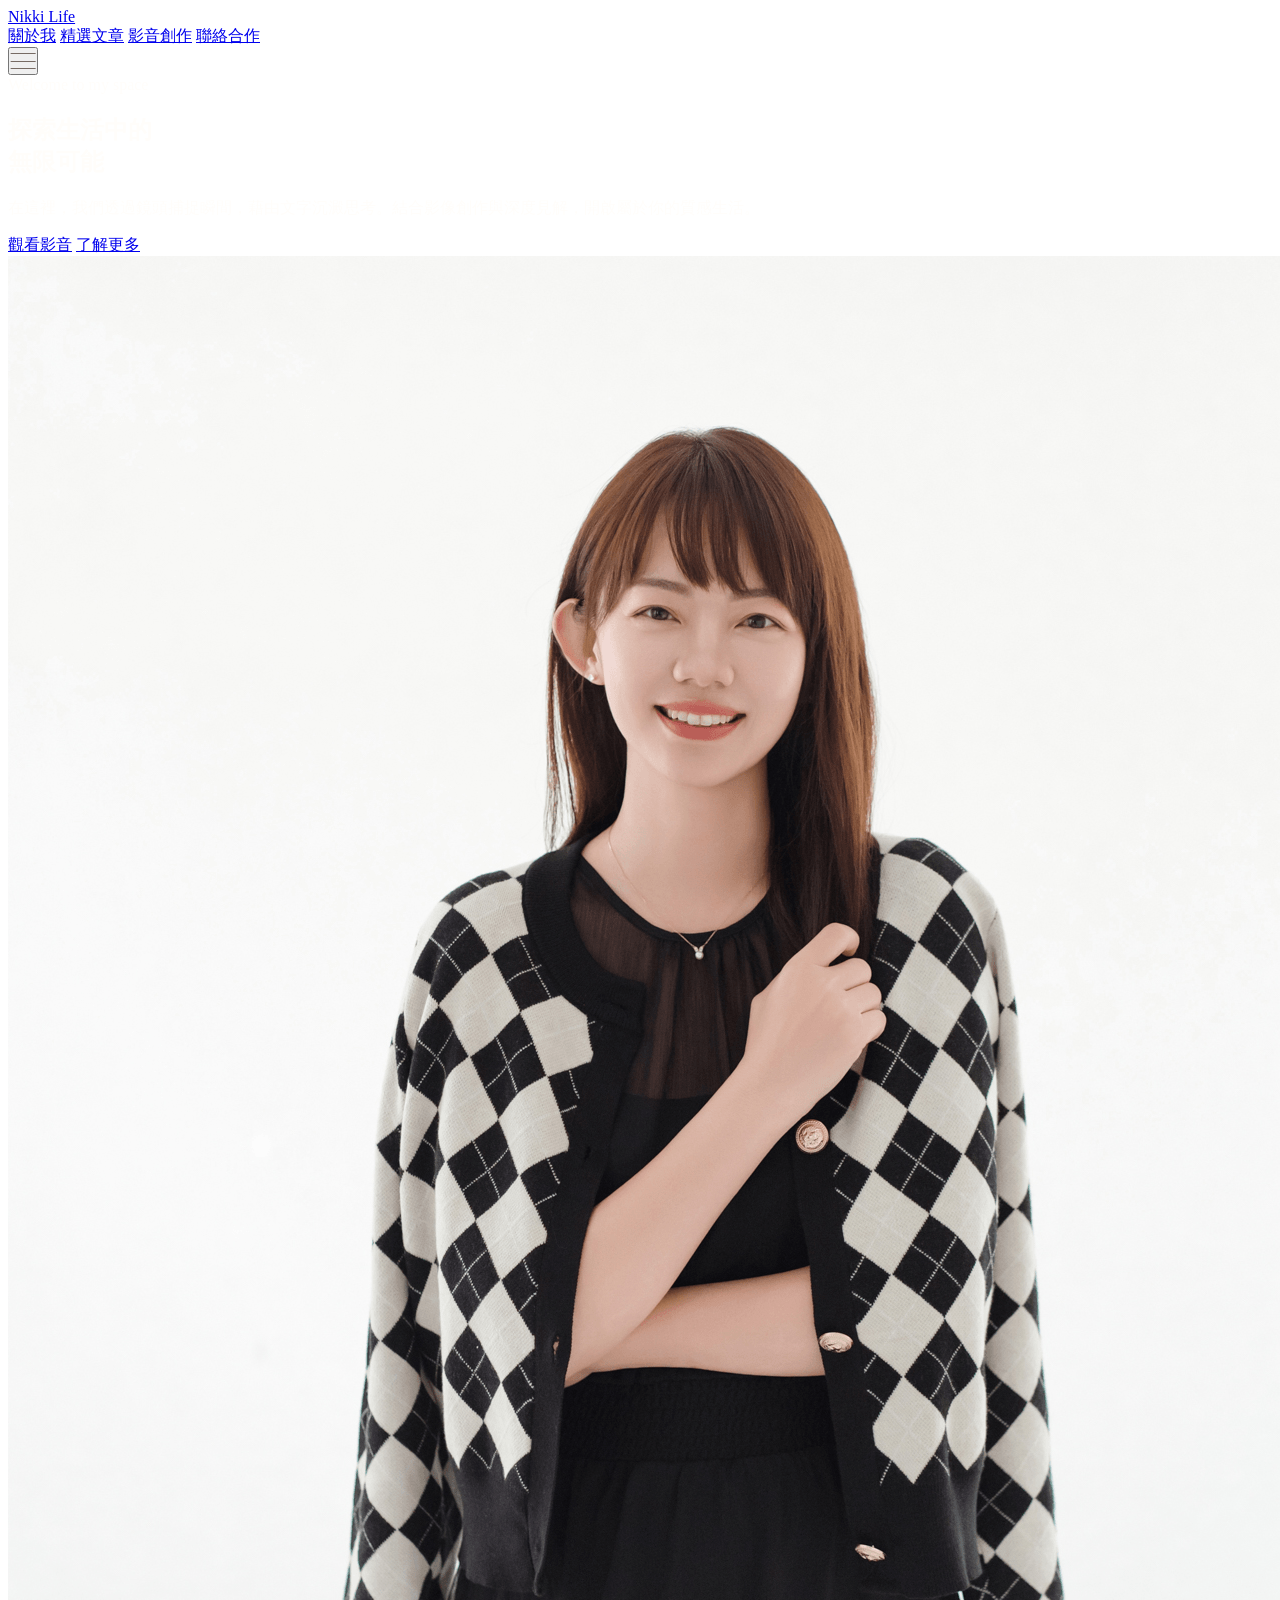
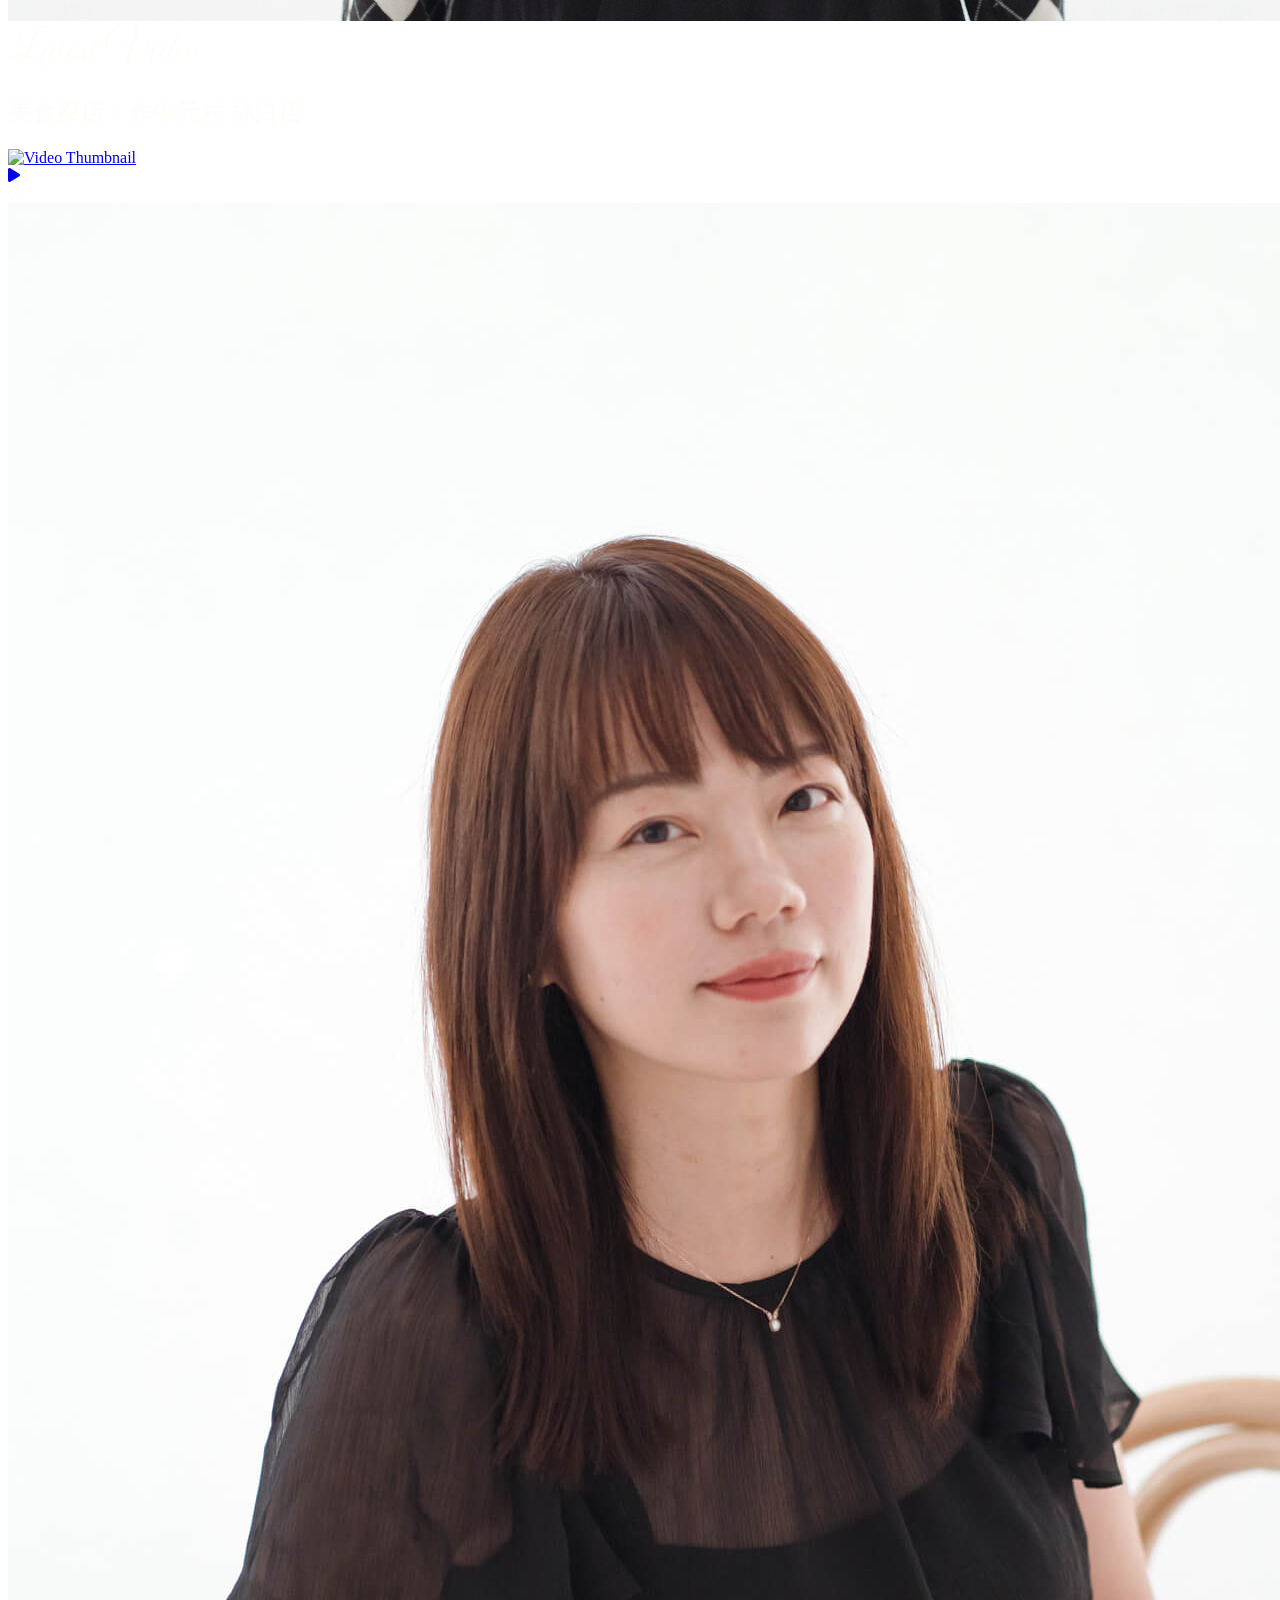
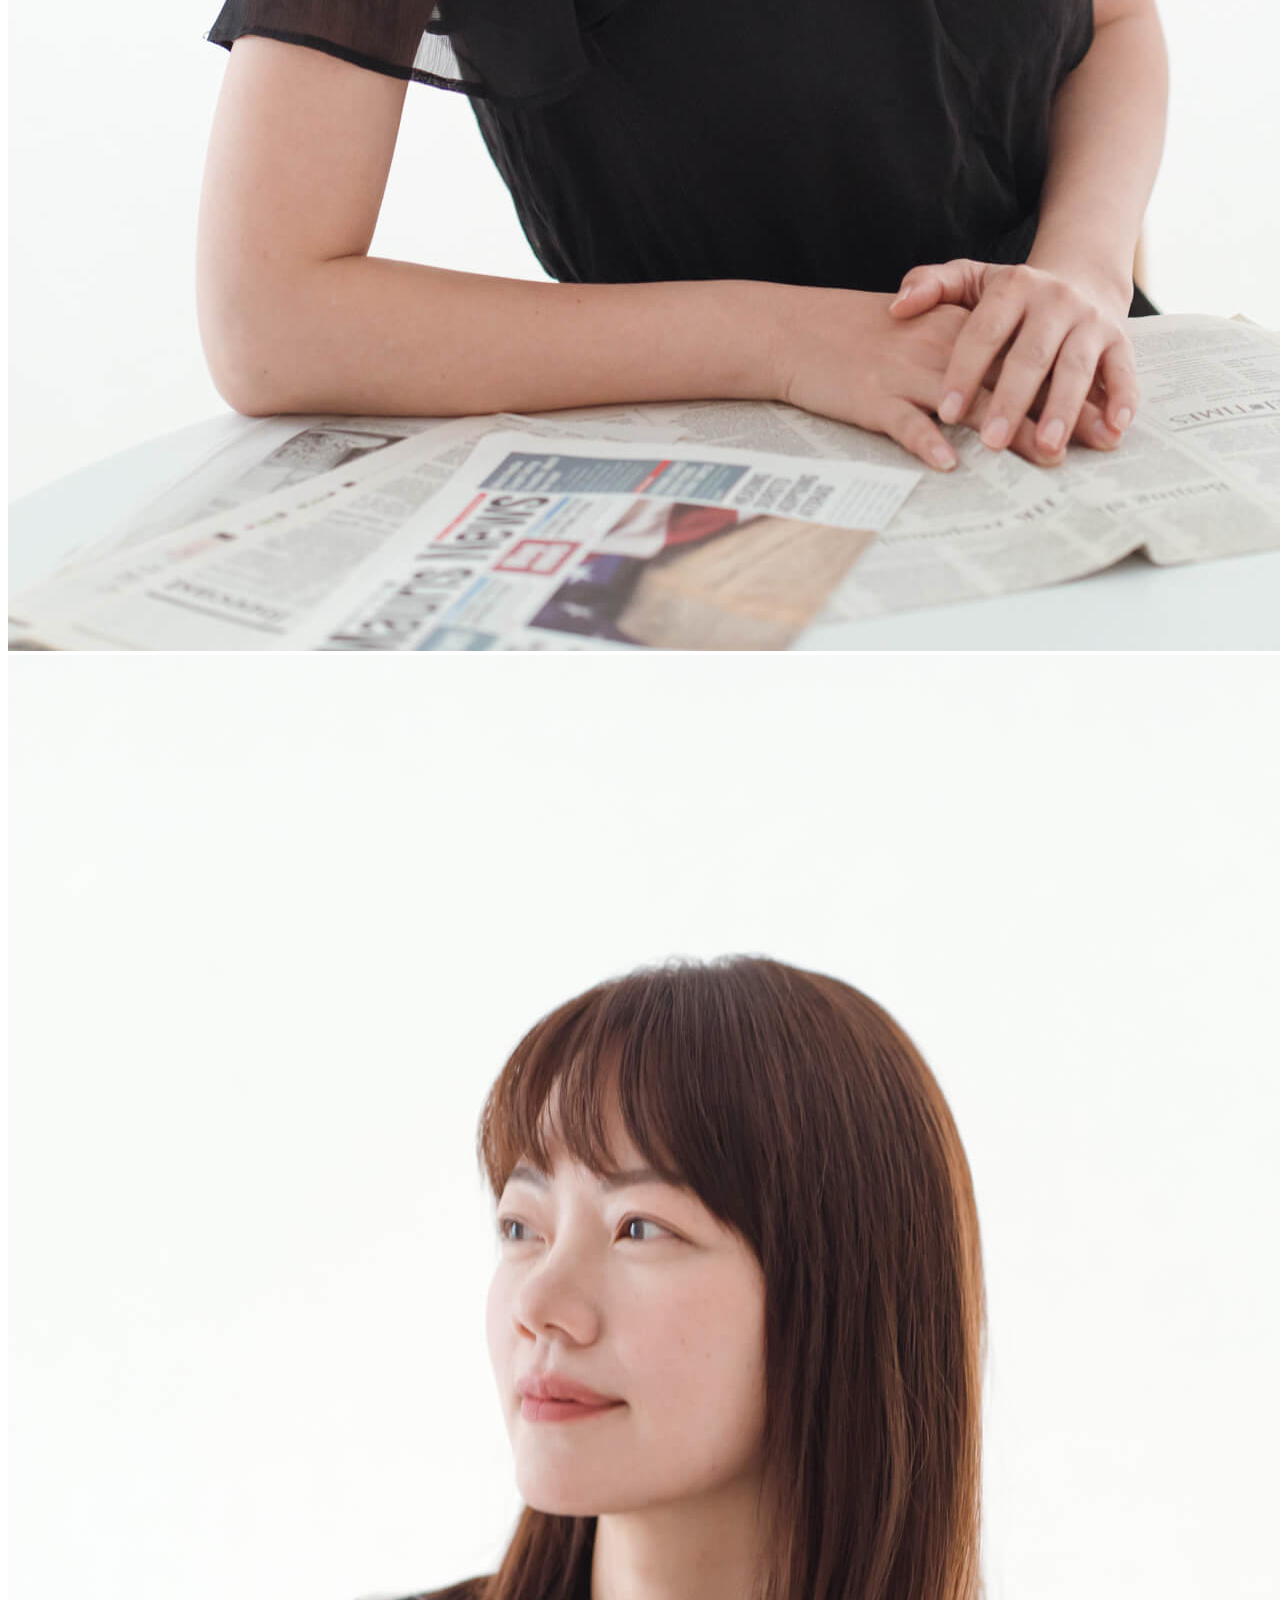
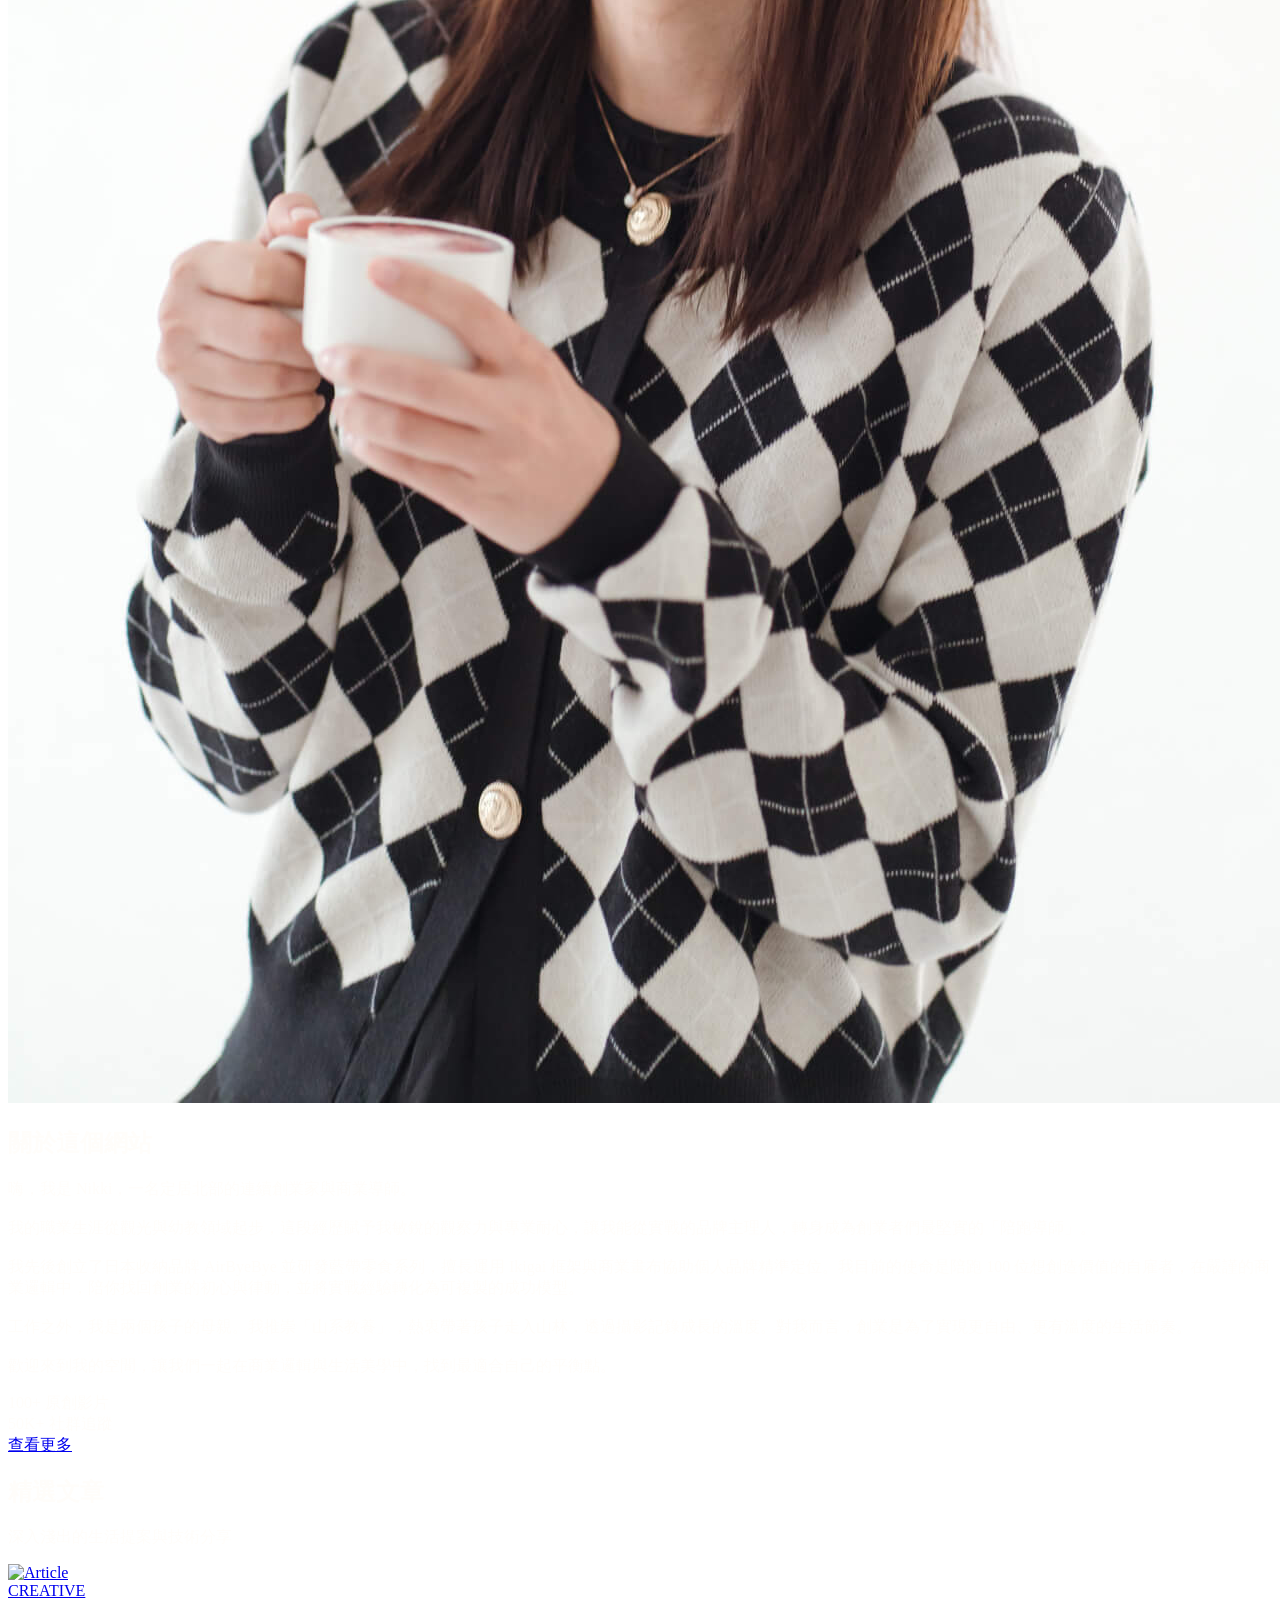
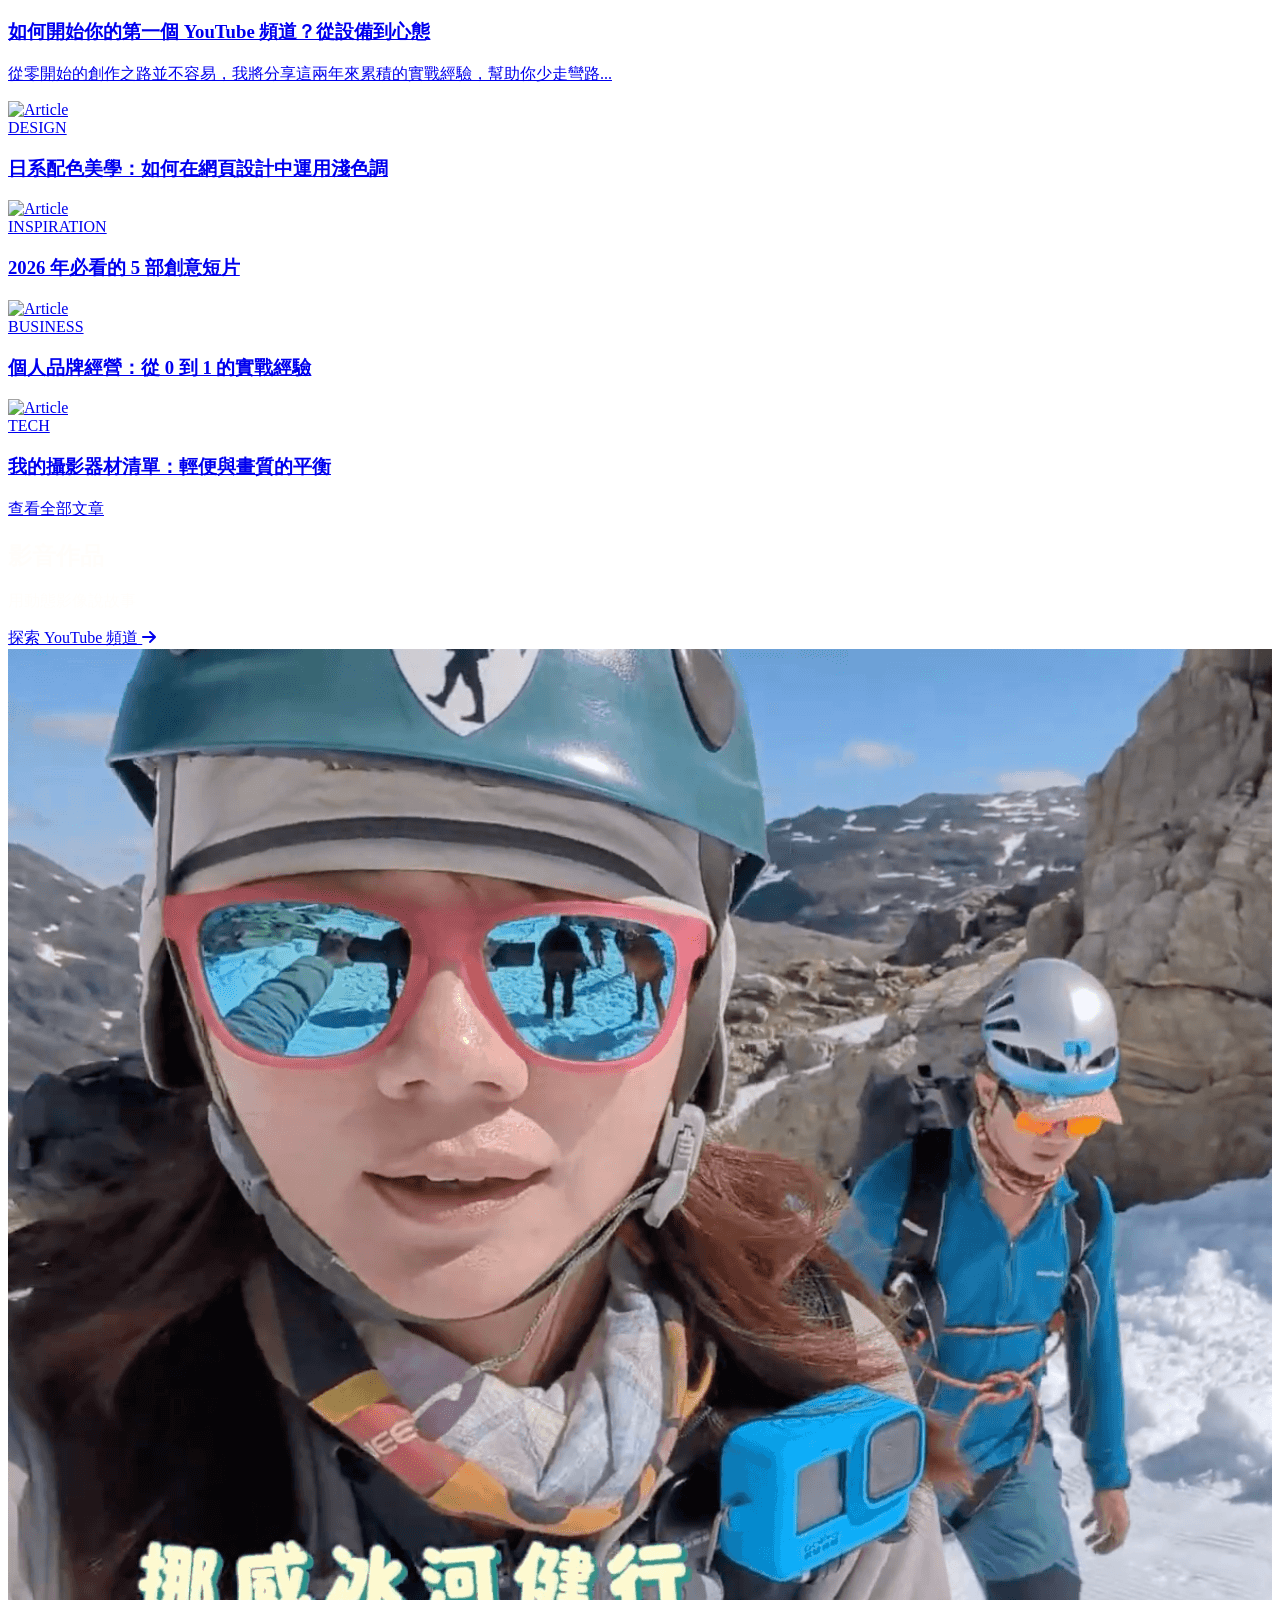
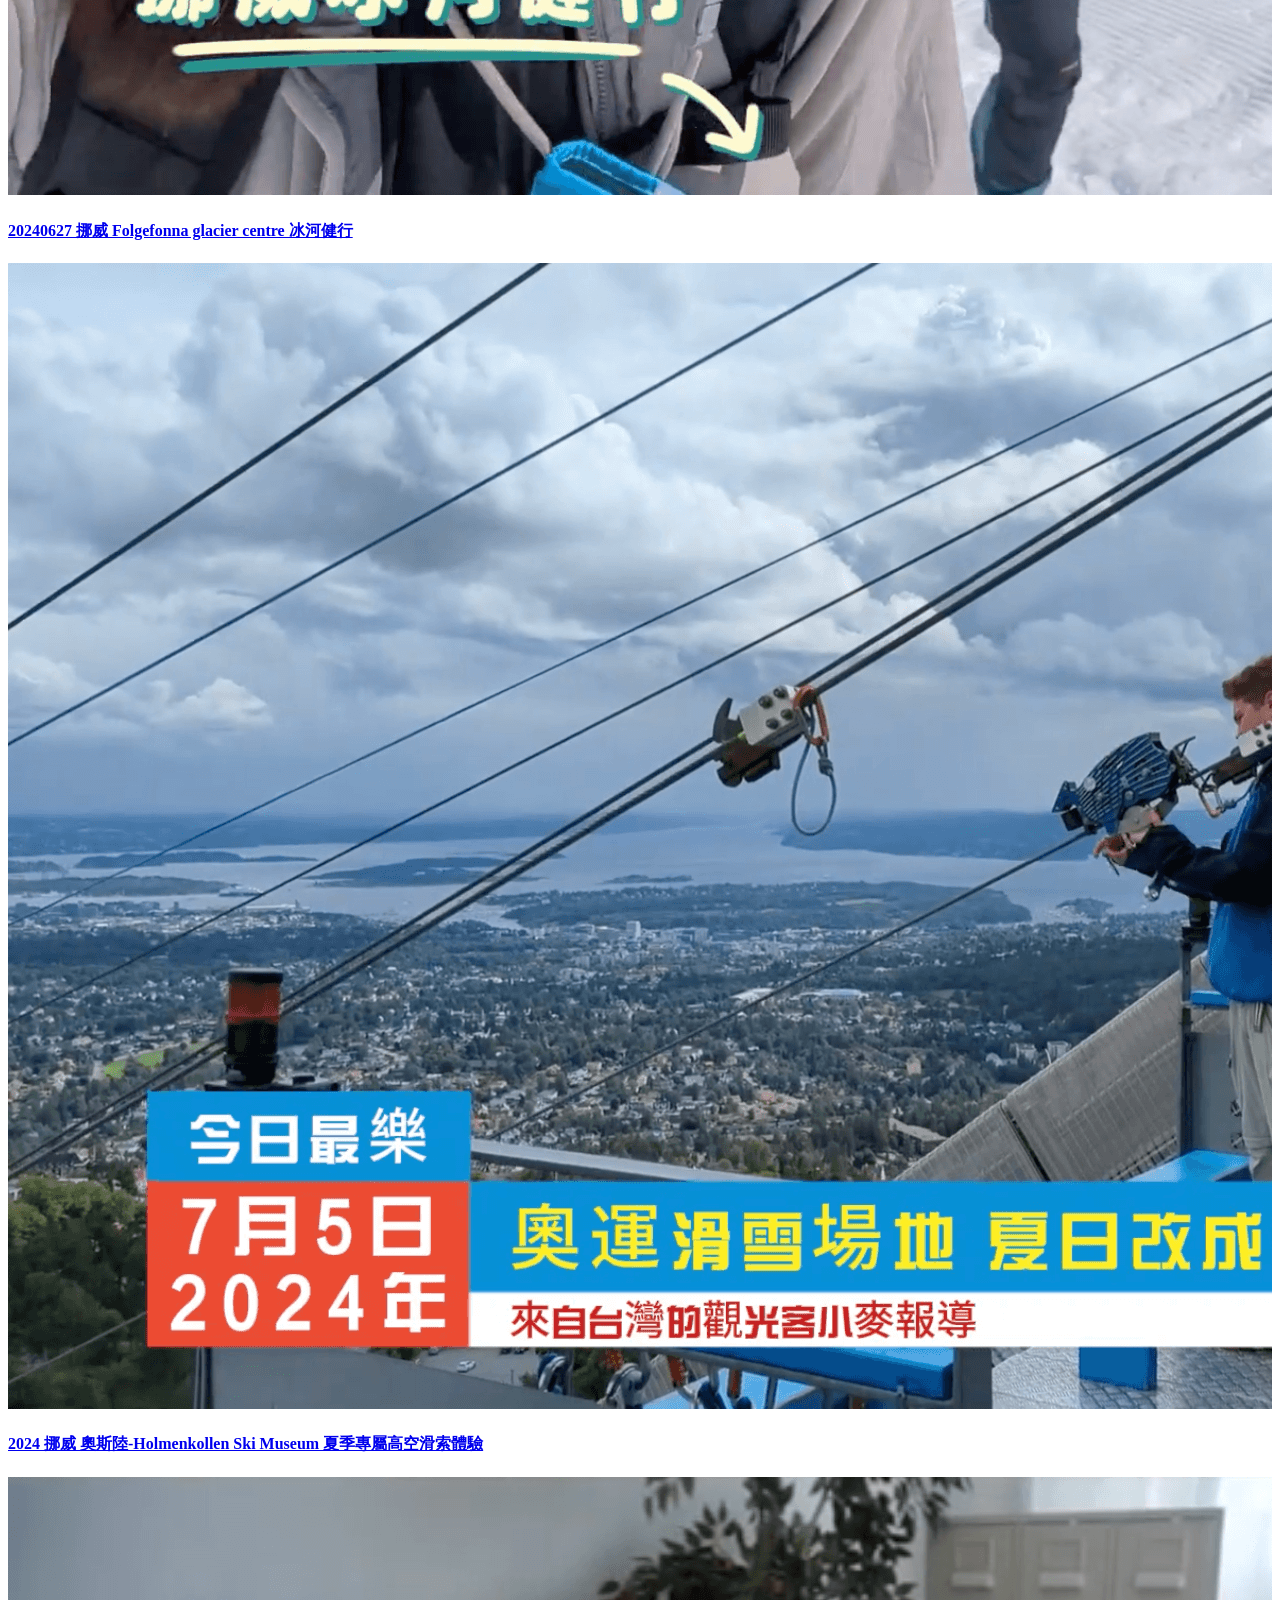
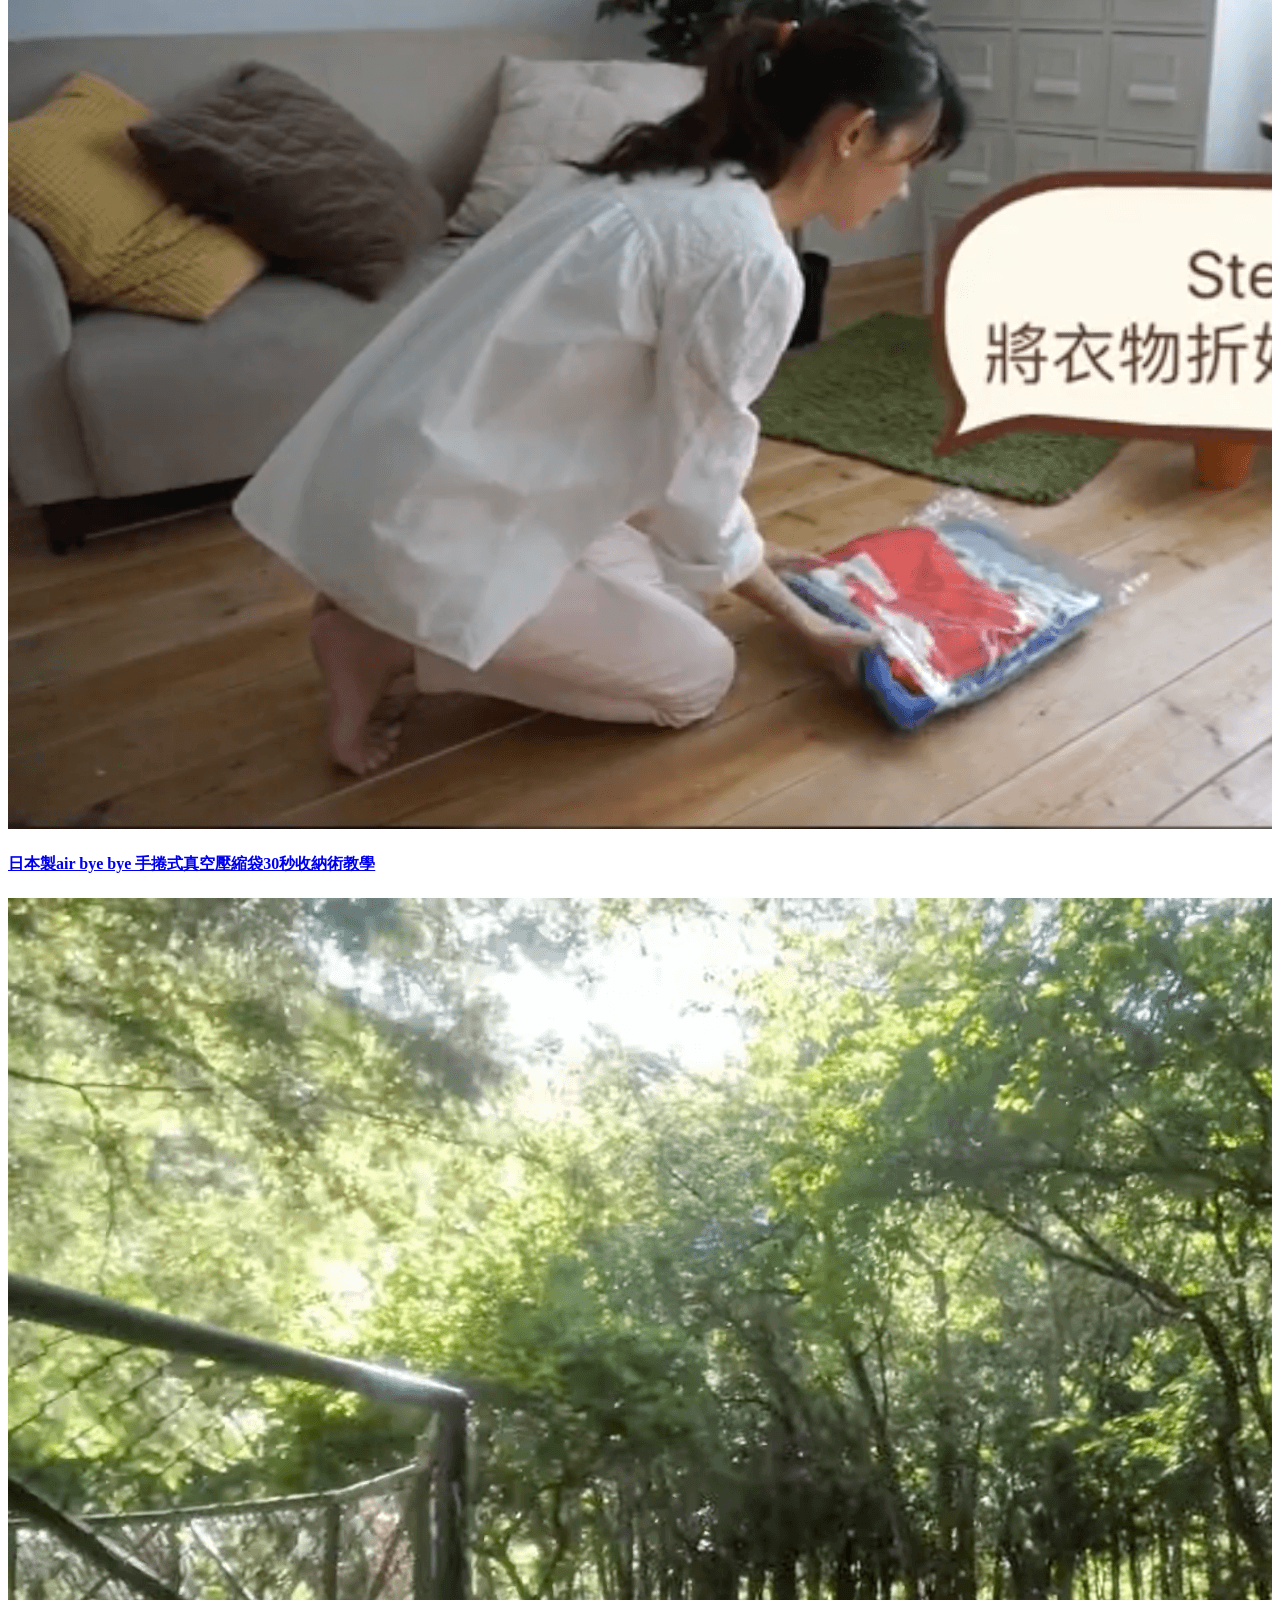
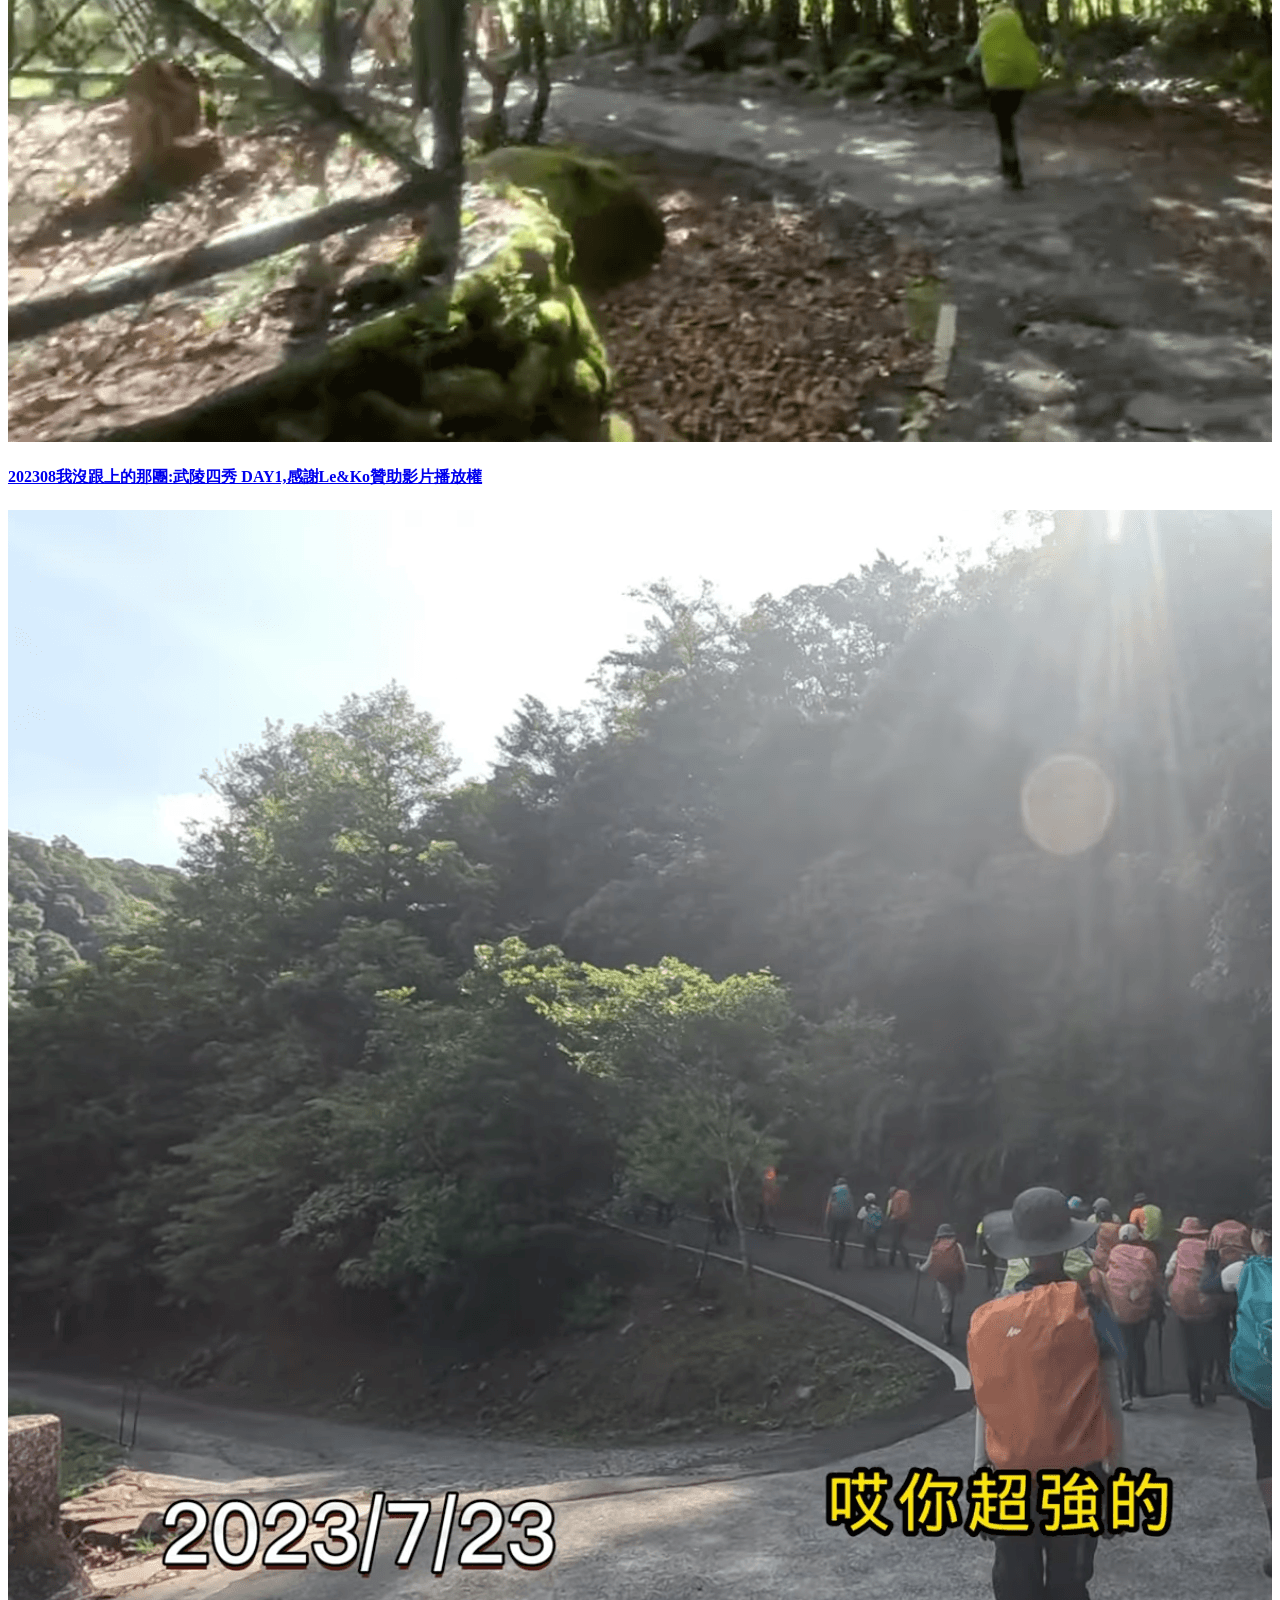
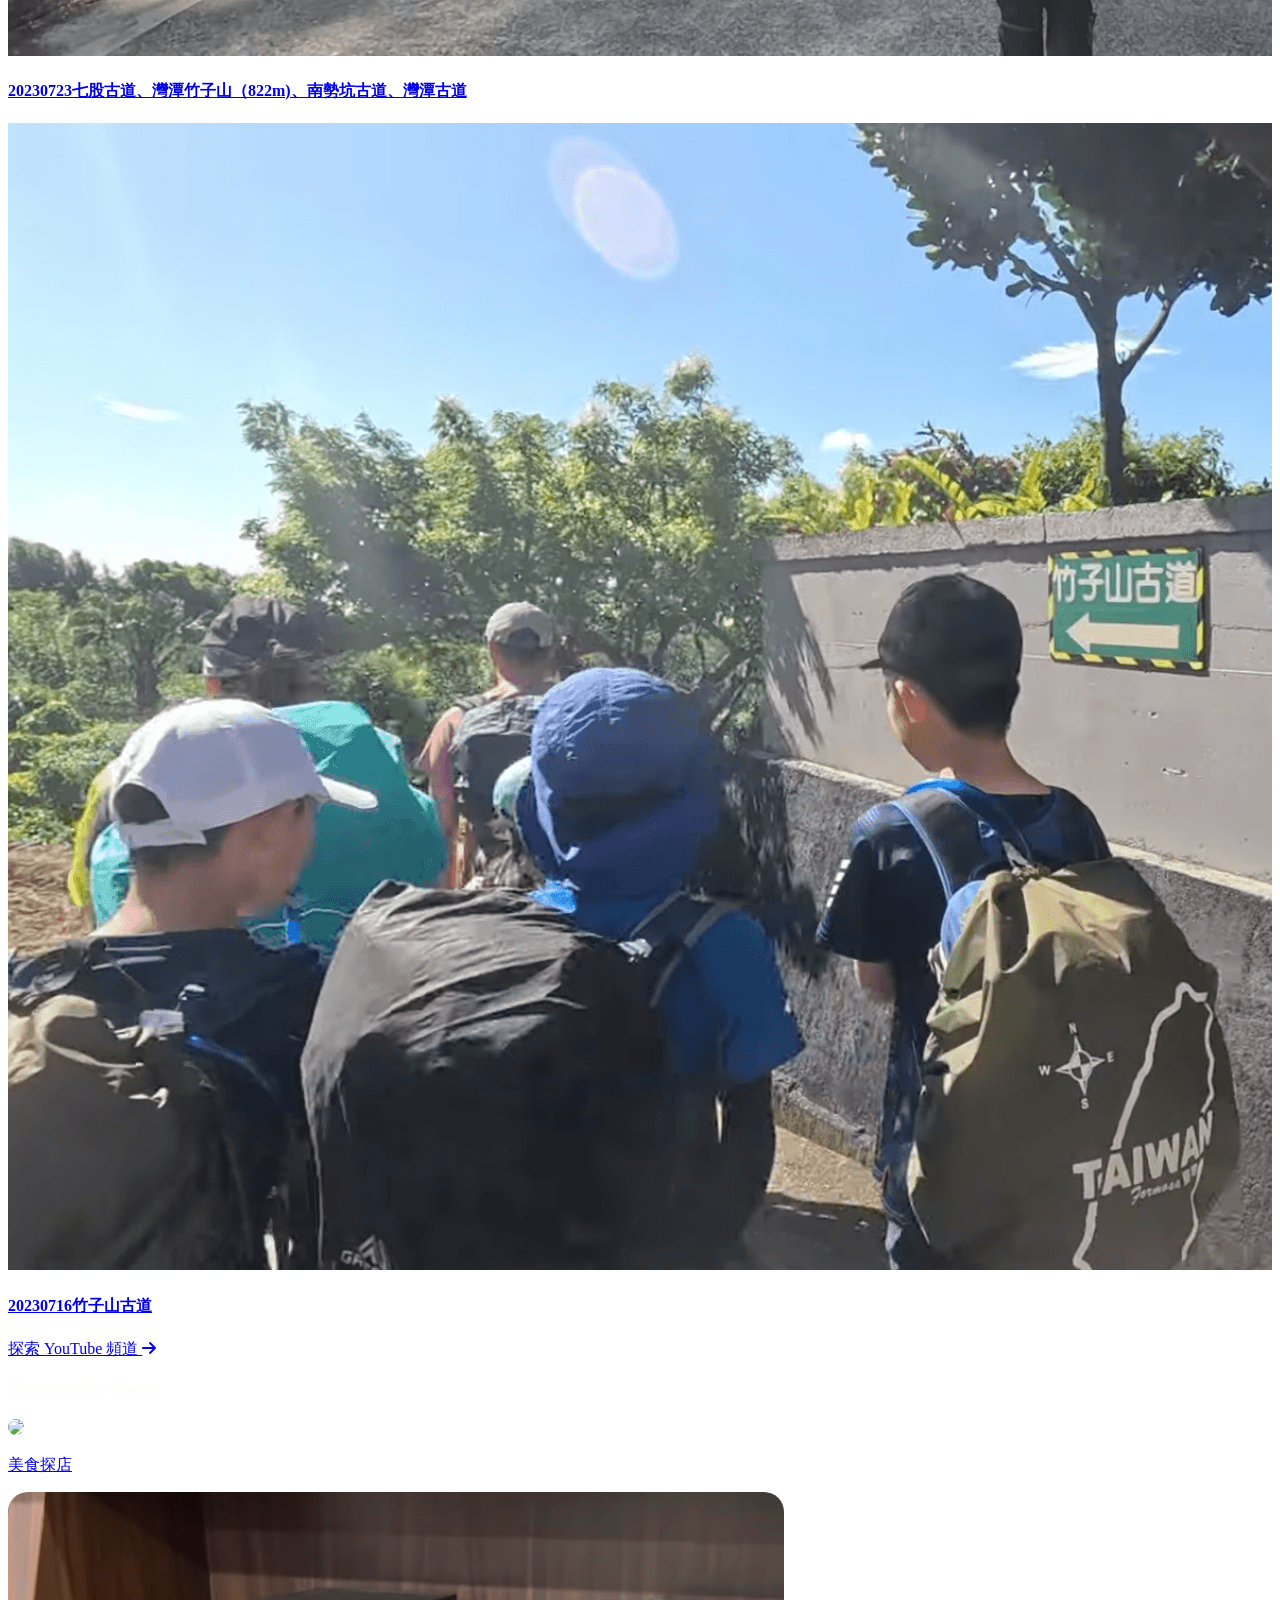
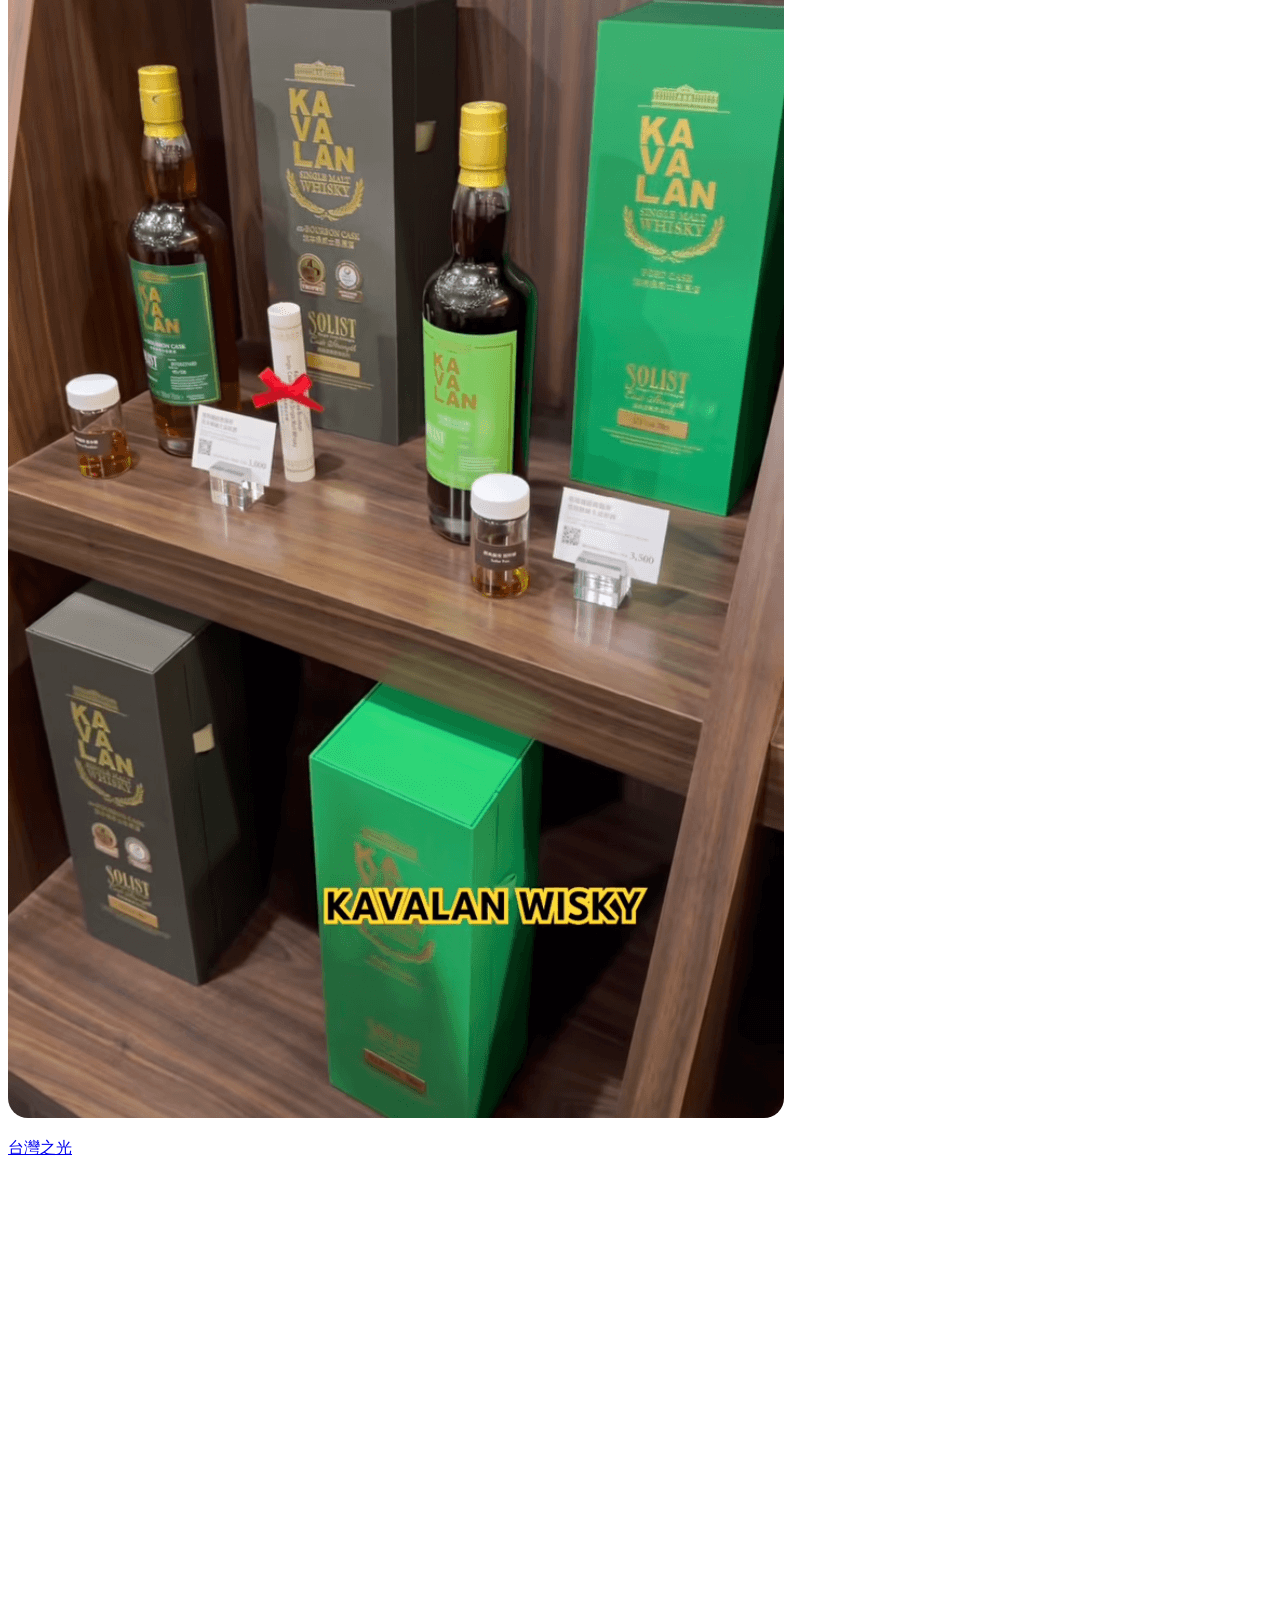
==== commit cb1c6dd0: "done" ====
--- a/index.html
+++ b/index.html
@@ -17,44 +17,8 @@
 
     <script src="./public/js/tw-config.js"></script>
   </head>
-  <body class="custom-scrollbar">
-    <header class="fixed top-0 w-full z-50 glass-nav border-b border-cream/30">
-      <div
-        class="max-w-7xl mx-auto px-6 py-4 flex justify-between items-center"
-      >
-        <a href="#" class="font-script text-3xl text-taupe font-bold"
-          >Nikki Life</a
-        >
-
-        <nav class="block md:flex space-x-2 header-nav__list">
-          <a
-            href="#about"
-            class="pill-btn px-6 py-2 text-taupe hover:bg-cream transition-colors"
-            >關於我</a
-          >
-          <a
-            href="#articles"
-            class="pill-btn px-6 py-2 text-taupe hover:bg-cream transition-colors"
-            >精選文章</a
-          >
-          <a
-            href="#works"
-            class="pill-btn px-6 py-2 text-taupe hover:bg-cream transition-colors"
-            >影音創作</a
-          >
-          <a
-            href="#contact"
-            class="pill-btn px-6 py-2 bg-taupe text-white hover:bg-taupe transition-colors"
-            >聯絡合作</a
-          >
-        </nav>
-        <button class="header-menu block md:hidden">
-        <div class="bar bar-top"></div>
-        <div class="bar bar-middle"></div>
-        <div class="bar bar-bottom"></div>
-      </button>
-      </div>
-    </header>
+  <body class="bg-paper custom-scrollbar">
+    <div id="header"></div>
 
     <section
       class="relative min-h-screen flex items-center pt-32 lg:pt-20 pb-40 overflow-hidden"
@@ -89,12 +53,13 @@
           </p>
           <div class="flex flex-wrap gap-4">
             <a
-              href="#works"
+              href="https://www.youtube.com/@nikkitai0212/videos"
+              target="_blank"
               class="pill-btn bg-espresso text-white px-10 py-4 font-medium"
               >觀看影音</a
             >
             <a
-              href="#about"
+              href="#latest"
               class="pill-btn border-2 border-espresso text-espresso px-10 py-4 font-medium hover:bg-espresso hover:text-white"
               >了解更多</a
             >
@@ -123,12 +88,19 @@
       ></div>
     </section>
 
-    <section class="relative pt-0 pb-28 lg:pt-24 lg:pb-48 bg-cream overflow-visible">
+    <section
+      id="latest"
+      class="relative pt-0 pb-28 lg:pt-24 lg:pb-48 bg-cream overflow-visible"
+    >
       <div class="max-w-5xl mx-auto px-6 text-center reveal">
-        <h2 class="font-script text-4xl text-taupe mb-2">Latest Video</h2>
-        <p class="font-serif text-2xl text-ink mb-10">
-          美食探店：炸牛元村 林口店
-        </p>
+        <div class="text-center mb-12 reveal">
+          <span class="t-script text-inksoft opacity-40 text-3xl"
+            >Latest Video</span
+          >
+          <h2 class="font-serif font-bold text-4xl text-ink mt-2 mb-4 relative">
+            美食探店：炸牛元村 林口店
+          </h2>
+        </div>
 
         <a
           href="https://www.youtube.com/shorts/-9DpDe6HN3A"
@@ -192,12 +164,16 @@
           </div>
 
           <div class="reveal" style="transition-delay: 200ms">
-            <h2 class="font-serif text-4xl text-ink mb-8 relative inline-block">
-              關於這個網站
-              <div
-                class="absolute -bottom-2 left-0 w-1/2 h-1 bg-taupe/30 rounded-full"
-              ></div>
-            </h2>
+            <div class="mb-12 reveal">
+              <h2
+                class="font-serif font-bold text-4xl text-ink mt-2 mb-4 relative"
+              >
+                關於這個網站
+                <div
+                  class="absolute -bottom-4 left-0 w-[120px] h-1 bg-taupe/30 rounded-full"
+                ></div>
+              </h2>
+            </div>
             <div class="space-y-6 text-inksoft leading-relaxed text-base">
               <p>
                 嗨，我是 Nikki，一名定居北部的連續創業家與商業導師。<br />
@@ -218,7 +194,8 @@
               <div
                 class="p-8 border-2 border-taupe/20 rounded-[40px_10px_40px_10px] text-center bg-white/50"
               >
-                <span class="block text-5xl font-serif text-espresso font-bold mb-1"
+                <span
+                  class="block text-5xl font-serif text-espresso font-bold mb-1"
                   >100+</span
                 >
                 <span class="text-xs text-inksoft">原創影片</span>
@@ -226,17 +203,18 @@
               <div
                 class="p-8 border-2 border-taupe/20 rounded-[10px_40px_10px_40px] text-center bg-white/50"
               >
-                <span class="block text-5xl font-serif text-espresso font-bold mb-1"
+                <span
+                  class="block text-5xl font-serif text-espresso font-bold mb-1"
                   >50K+</span
                 >
                 <span class="text-xs text-inksoft">社群追蹤</span>
               </div>
             </div>
             <a
-            href="#"
-            class="pill-btn mt-6 inline-block bg-espresso text-white px-12 py-4"
-            >查看更多</a
-          >
+              href="./about.html"
+              class="pill-btn mt-6 inline-block bg-espresso text-white px-12 py-4"
+              >查看更多</a
+            >
           </div>
         </div>
       </div>
@@ -244,13 +222,20 @@
 
     <section id="articles" class="py-24 bg-cream">
       <div class="max-w-7xl mx-auto px-6">
-        <div class="text-center mb-12 lg:mb-20 reveal">
-          <h2 class="font-serif text-4xl text-ink mb-4">精選文章</h2>
+        <div class="mb-12 reveal text-center">
+          <h2 class="font-serif font-bold text-4xl text-ink mt-2 mb-4 relative">
+            精選文章
+          </h2>
           <p class="text-inksoft">深入淺出的生活提案與技術分享</p>
         </div>
 
-        <div class="grid grid-cols-1 md:grid-cols-2 lg:grid-cols-3 gap-12 lg:gap-8">
-          <a href="" class="article-card p-0 lg:p-6 lg:-mt-8 reveal lg:col-span-2">
+        <div
+          class="grid grid-cols-1 md:grid-cols-2 lg:grid-cols-3 gap-12 lg:gap-8"
+        >
+          <a
+            href="./article.html"
+            class="article-card p-0 lg:p-6 lg:-mt-8 reveal lg:col-span-2"
+          >
             <div class="w-full h-64 bg-cream blob-shape overflow-hidden mb-1">
               <img
                 src="https://images.unsplash.com/photo-1496449903678-68ddcb189a24?w=600&h=400&fit=crop"
@@ -258,10 +243,11 @@
                 class="w-full h-full object-cover"
               />
             </div>
-            <span class="text-taupe font-bold text-xs tracking-widest opacity-50"
+            <span
+              class="text-taupe font-bold text-xs tracking-widest opacity-50"
               >CREATIVE</span
             >
-            <h3 class="font-serif text-2xl text-ink my-2">
+            <h3 class="font-serif text-2xl text-ink my-2 font-bold">
               如何開始你的第一個 YouTube 頻道？從設備到心態
             </h3>
             <p class="text-inksoft line-clamp-2">
@@ -269,39 +255,45 @@
             </p>
           </a>
 
-          <a href="" class="article-card p-0 lg:p-6 reveal">
-            <div class="w-full h-48 bg-greige blob-shape overflow-hidden mb-1 lg:mb-7">
+          <a href="./article.html" class="article-card p-0 lg:p-6 reveal">
+            <div
+              class="w-full h-48 bg-greige blob-shape overflow-hidden mb-1 lg:mb-7"
+            >
               <img
                 src="https://images.unsplash.com/photo-1581291518857-4e27b48ff24e?w=600&h=400&fit=crop"
                 alt="Article"
                 class="w-full h-full object-cover"
               />
             </div>
-            <span class="text-taupe font-bold text-xs tracking-widest opacity-50"
+            <span
+              class="text-taupe font-bold text-xs tracking-widest opacity-50"
               >DESIGN</span
             >
-            <h3 class="font-serif text-2xl text-ink my-2">
+            <h3 class="font-serif text-2xl text-ink my-2 font-bold">
               日系配色美學：如何在網頁設計中運用淺色調
             </h3>
           </a>
 
-          <a href="" class="article-card p-0 lg:p-6 reveal">
-            <div class="w-full h-48 bg-mist blob-shape overflow-hidden mb-1 lg:mb-7">
+          <a href="./article.html" class="article-card p-0 lg:p-6 reveal">
+            <div
+              class="w-full h-48 bg-mist blob-shape overflow-hidden mb-1 lg:mb-7"
+            >
               <img
                 src="https://images.unsplash.com/photo-1485846234645-a62644f84728?w=600&h=400&fit=crop"
                 alt="Article"
                 class="w-full h-full object-cover"
               />
             </div>
-            <span class="text-taupe font-bold text-xs tracking-widest opacity-50"
+            <span
+              class="text-taupe font-bold text-xs tracking-widest opacity-50"
               >INSPIRATION</span
             >
-            <h3 class="font-serif text-2xl text-ink my-2">
+            <h3 class="font-serif text-2xl text-ink my-2 font-bold">
               2026 年必看的 5 部創意短片
             </h3>
           </a>
 
-          <a href="" class="article-card p-0 lg:p-6 reveal">
+          <a href="./article.html" class="article-card p-0 lg:p-6 reveal">
             <div
               class="w-full h-48 bg-porcelain blob-shape overflow-hidden mb-1 lg:mb-7"
             >
@@ -312,16 +304,19 @@
               />
             </div>
 
-            <span class="text-taupe font-bold text-xs tracking-widest opacity-50"
+            <span
+              class="text-taupe font-bold text-xs tracking-widest opacity-50"
               >BUSINESS</span
             >
-            <h3 class="font-serif text-2xl text-ink my-2">
+            <h3 class="font-serif text-2xl text-ink my-2 font-bold">
               個人品牌經營：從 0 到 1 的實戰經驗
             </h3>
           </a>
 
-          <a href="" class="article-card p-0 lg:p-6 reveal">
-            <div class="w-full h-48 bg-mist blob-shape overflow-hidden mb-1 lg:mb-7">
+          <a href="./article.html" class="article-card p-0 lg:p-6 reveal">
+            <div
+              class="w-full h-48 bg-mist blob-shape overflow-hidden mb-1 lg:mb-7"
+            >
               <img
                 src="https://images.unsplash.com/photo-1516035069371-29a1b244cc32?w=600&h=400&fit=crop"
                 alt="Article"
@@ -329,11 +324,11 @@
               />
             </div>
 
-
-            <span class="text-taupe font-bold text-xs tracking-widest opacity-50"
+            <span
+              class="text-taupe font-bold text-xs tracking-widest opacity-50"
               >TECH</span
             >
-            <h3 class="font-serif text-2xl text-ink my-2">
+            <h3 class="font-serif text-2xl text-ink my-2 font-bold">
               我的攝影器材清單：輕便與畫質的平衡
             </h3>
           </a>
@@ -341,7 +336,7 @@
 
         <div class="mt-16 text-center reveal">
           <a
-            href="#"
+            href="./articles.html"
             class="pill-btn inline-block bg-espresso text-white px-12 py-4"
             >查看全部文章</a
           >
@@ -354,10 +349,12 @@
         <div
           class="flex flex-col md:flex-row justify-between items-end mb-16 reveal items-center"
         >
-          <div>
-            <h2 class="font-serif text-4xl text-ink mb-2">影音作品</h2>
-            <p class="text-inksoft">用動態影像說故事</p>
-          </div>
+          <div class="mb-12 reveal">
+          <h2 class="font-serif font-bold text-4xl text-ink mt-2 mb-4 relative">
+            影音作品
+          </h2>
+          <p class="text-inksoft">用動態影像說故事</p>
+        </div>
           <a
             href="https://www.youtube.com/@nikkitai0212/videos"
             target="_blank"
@@ -475,7 +472,7 @@
           </a>
         </div>
         <a
-          href="#"
+          href="https://www.youtube.com/@nikkitai0212/videos" target="_blank"
           class="text-espresso font-bold hover:underline mt-4 md:mt-0 mb-16 md:mb-0 flex justify-center md:hidden"
           >探索 YouTube 頻道 <i class="fa-solid fa-arrow-right ml-2"></i
         ></a>
@@ -573,7 +570,7 @@
     <section id="contact" class="py-32 relative">
       <div class="max-w-4xl mx-auto px-6">
         <div class="text-center mb-16 reveal">
-          <h2 class="font-serif text-4xl text-ink mb-6">與我聯繫</h2>
+          <h2 class="font-serif text-4xl text-ink mb-6 font-bold">與我聯繫</h2>
           <p class="text-inksoft max-w-2xl mx-auto leading-relaxed">
             無論是品牌合作、媒體邀約，或是想對我的作品提出建議，都歡迎透過以下表單與我聯繫。我通常會在
             48 小時內回覆。
@@ -677,48 +674,8 @@
       </div>
     </section>
 
-    <footer class="pt-24 pb-12 relative overflow-hidden">
-      <div
-        class="absolute right-[-5%] bottom-[-10%] w-64 h-64 bg-greige/30 rounded-full blur-3xl"
-      ></div>
-      <div
-        class="absolute left-[-5%] top-[20%] w-48 h-48 bg-mist/20 rounded-full blur-2xl"
-      ></div>
-
-      <div class="max-w-7xl mx-auto px-6 text-center reveal">
-        <div class="font-script text-4xl text-taupe mb-8">Nikki Life</div>
-
-        <div class="flex justify-center space-x-8 mb-12">
-          <a
-            href="#"
-            class="w-12 h-12 rounded-full bg-white shadow-sm flex items-center justify-center text-taupe hover:bg-taupe hover:text-white transition-all"
-            ><i class="fa-brands fa-youtube text-xl"></i
-          ></a>
-          <a
-            href="#"
-            class="w-12 h-12 rounded-full bg-white shadow-sm flex items-center justify-center text-taupe hover:bg-taupe hover:text-white transition-all"
-            ><i class="fa-brands fa-instagram text-xl"></i
-          ></a>
-          <a
-            href="#"
-            class="w-12 h-12 rounded-full bg-white shadow-sm flex items-center justify-center text-taupe hover:bg-taupe hover:text-white transition-all"
-            ><i class="fa-brands fa-threads text-xl"></i
-          ></a>
-        </div>
-
-        <div class="border-t border-cream pt-8">
-          <p class="text-inksoft text-sm">
-            © 2026 Nikki Life. All rights reserved.
-          </p>
-          <p class="text-inksoft/50 text-xs mt-2 uppercase tracking-widest">
-            Designed by Jerry Lee
-          </p>
-        </div>
-      </div>
-    </footer>
-
-    <script src="./public/js/data.js"></script>
+    <div id="footer"></div>
+
     <script src="./public/js/app.js"></script>
-
   </body>
 </html>
--- a/public/css/style.css
+++ b/public/css/style.css
@@ -57,6 +57,10 @@
 .header-menu.active .bar-bottom {
   -webkit-transform: translate(-50%, -50%) rotate(45deg);
           transform: translate(-50%, -50%) rotate(45deg);
+}
+
+.header-nav a.active {
+  font-weight: 700;
 }
 
 @media screen and (max-width: 767px) {
@@ -185,27 +189,27 @@
 
 /* fluid type helpers (keep Tailwind markup tidy) */
 .t-script {
-  font-family: 'Great Vibes', cursive;
+  font-family: "Great Vibes", cursive;
   font-size: clamp(2rem, 3.4vw, 2.75rem);
   line-height: 1.2;
 }
 
 .t-display {
-  font-family: 'Cormorant Garamond', serif;
+  font-family: "Cormorant Garamond", serif;
   font-size: clamp(2.75rem, 6vw, 4.5rem);
   line-height: 1.1;
   font-weight: 400;
 }
 
 .t-h1 {
-  font-family: 'Cormorant Garamond', serif;
+  font-family: "Cormorant Garamond", serif;
   font-size: clamp(2.25rem, 4vw, 3rem);
   line-height: 1.2;
   font-weight: 400;
 }
 
 .t-h2 {
-  font-family: 'Cormorant Garamond', serif;
+  font-family: "Cormorant Garamond", serif;
   font-size: clamp(1.75rem, 3vw, 2.25rem);
   line-height: 1.2;
   font-weight: 400;
@@ -218,8 +222,9 @@
           animation: morph 8s ease-in-out infinite;
 }
 
-@-webkit-keyframes morph {
-  0%, 100% {
+@-webkit-keyframes morphing {
+  0%,
+  100% {
     border-radius: 60% 40% 70% 30% / 50% 60% 40% 50%;
   }
   50% {
@@ -227,8 +232,9 @@
   }
 }
 
-@keyframes morph {
-  0%, 100% {
+@keyframes morphing {
+  0%,
+  100% {
     border-radius: 60% 40% 70% 30% / 50% 60% 40% 50%;
   }
   50% {
@@ -246,7 +252,8 @@
 
 /* floating ambient orbs */
 @-webkit-keyframes floating {
-  0%, 100% {
+  0%,
+  100% {
     -webkit-transform: translateY(0);
             transform: translateY(0);
   }
@@ -256,7 +263,8 @@
   }
 }
 @keyframes floating {
-  0%, 100% {
+  0%,
+  100% {
     -webkit-transform: translateY(0);
             transform: translateY(0);
   }
@@ -357,18 +365,18 @@
 }
 
 .prose .lead {
-  font-family: 'Cormorant Garamond', serif;
+  font-family: "Cormorant Garamond", serif;
   font-style: italic;
   font-size: 22px;
   line-height: 1.7;
-  color: #312C29;
+  color: #312c29;
   margin: 0 0 36px;
 }
 
 .prose h2 {
-  font-family: 'Cormorant Garamond', serif;
+  font-family: "Cormorant Garamond", serif;
   font-size: 28px;
-  color: #312C29;
+  color: #312c29;
   font-weight: 500;
   margin: 44px 0 18px;
 }
@@ -377,7 +385,7 @@
   margin: 36px 0;
   padding: 8px 0 8px 32px;
   border-left: 3px solid rgba(119, 107, 100, 0.4);
-  font-family: 'Cormorant Garamond', serif;
+  font-family: "Cormorant Garamond", serif;
   font-style: italic;
   font-size: 24px;
   line-height: 1.5;
